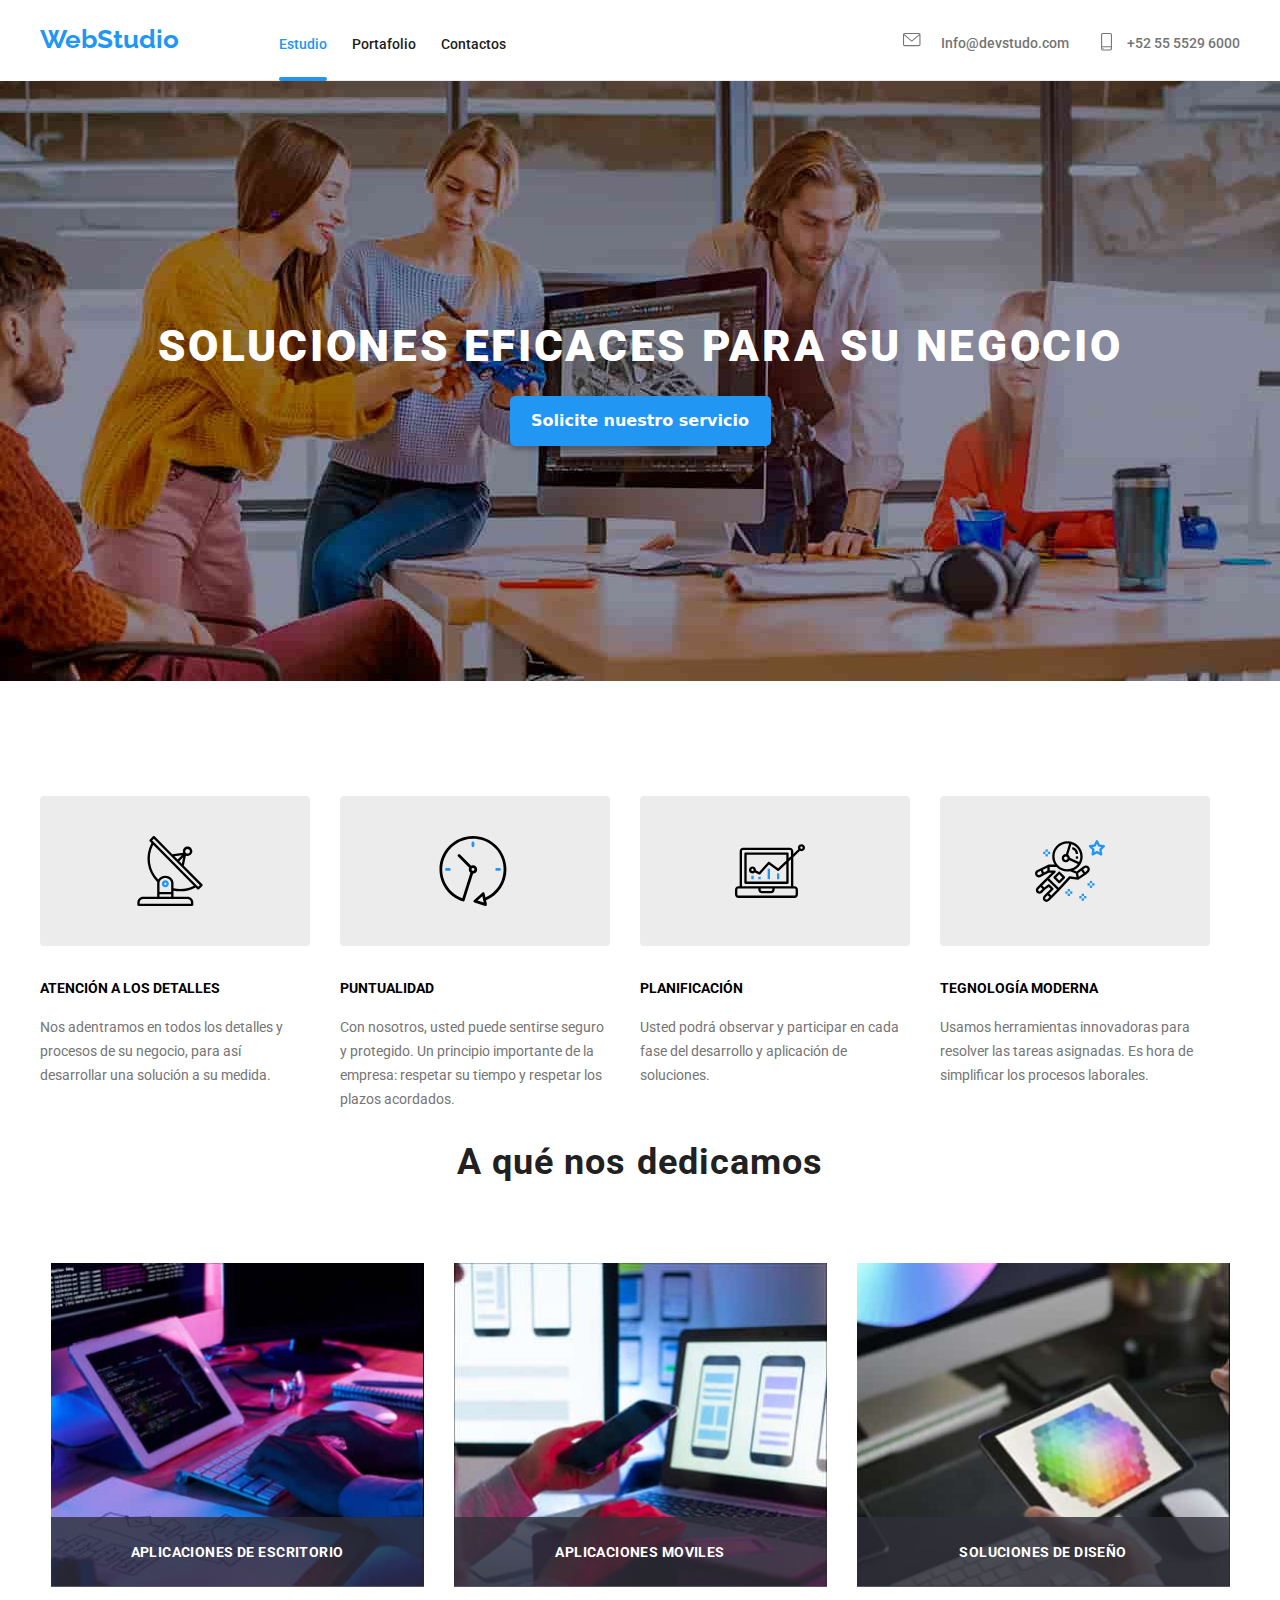
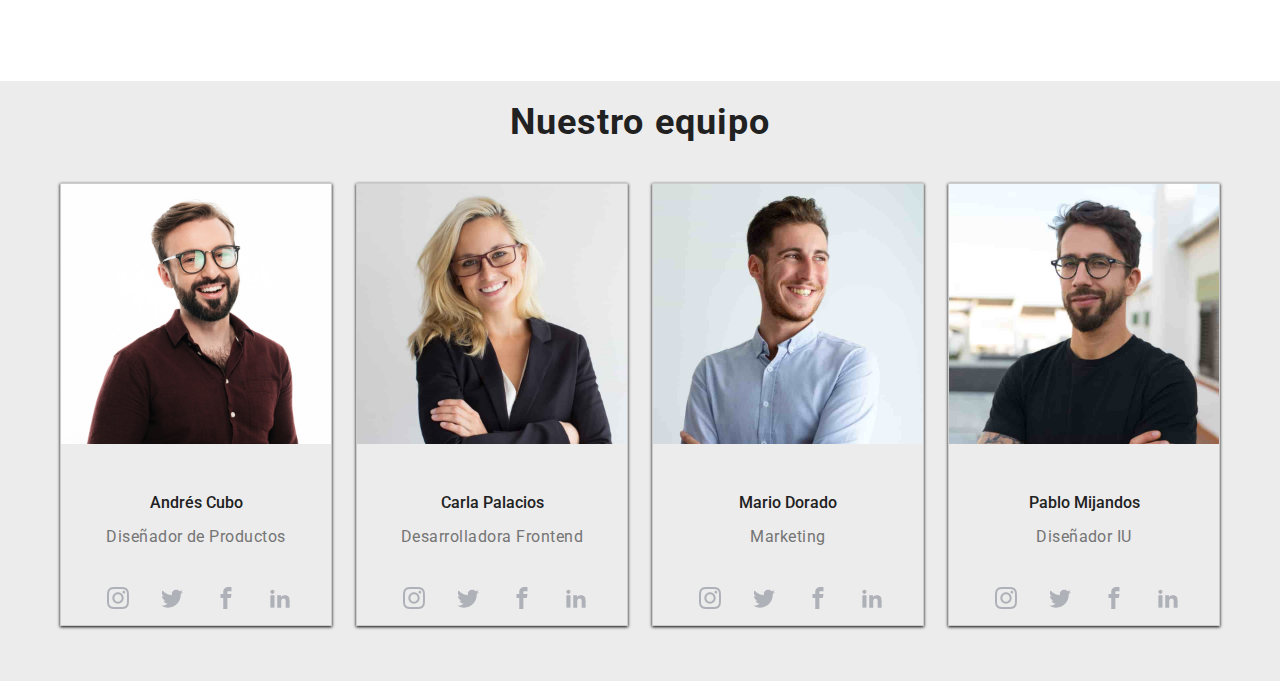
==== index.html @ 12bc6cea "v1" ====
<!DOCTYPE html>
<html lang="en">

    <head>
        <meta charset="UTF-8" />
        <meta http-equiv="X-UA-Compatible" content="IE=edge" />
        <title>Luis Nava's project.💤</title>
        <meta name="viewport" content="width=device-width, initial-scale=1.0" />

        <link rel="icon" type="image/png" href="./images/Logo.jpg" />
        <link rel="stylesheet" href="./scss/main.scss" />
        <link rel="stylesheet" href="./css/style.css" />
        <link rel="import" href="./Portafolio.html" />
        <link rel="stylesheet" href="./css/main.min.css" />
        <link
        rel="stylesheet"
        href="https://cdn.jsdelivr.net/npm/modern-normalize@1.1.0/modern-normalize.min.css"
        />
        <script src="https://code.jquery.com/jquery-3.6.0.min.js"></script>
    </head>

    <body>

    <header>

        <section class="Hero">
            <div class="Hero__Header-Container">
            <nav class="Hero__Nav-container">
                <a class="Hero__Web-Studio" href="#"> WebStudio </a>

                <ul class="Hero__list-nav">
                <li>
                    <a
                    class="Hero__Estudio"
                    href="./index.html"
                    rel="noreferrer noopener"
                    >
                    Estudio
                    </a>
                </li>

                <li>
                    <a
                    class="Hero__Portafolio"
                    href="./Portafolio.html"
                    rel="noreferrer noopener"
                    >
                    Portafolio
                    </a>
                </li>

                <!-- LINK CONTACTOS -->

                <li>
                    <a class="Hero__Contactos" href="¿?" rel="noreferrer noopener">
                    Contactos
                    </a>
                </li>
                </ul>
            </nav>

            <ul class="Hero__contacts-nav">
                <li class="Hero__mail-icon">
                <div class="Hero__mail-container">
                    <a class="Hero__mail1" href="mailto:Info@devstudo.com">
                    <svg class="Hero__icon">
                        <use
                        href="./images/IMAGES-PAGE-1/svg-page/all-svg.svg#correo"
                        ></use>
                    </svg>
                    Info@devstudo.com
                    </a>
                </div>
                </li>
                <li class="Hero__telf-icon">
                <div class="Hero__telf-container">
                    <a class="Hero__telf" href="tel:+525555296000">
                    <svg class="Hero__icon">
                        <use
                        href="./images/IMAGES-PAGE-1/svg-page/all-svg.svg#telefono"
                        ></use>
                    </svg>
                    +52 55 5529 6000
                    </a>
                </div>
                </li>
            </ul>
            </div>

        </section>

        </header>

        <main>

        <section class="Solutions">
                <div class="Solutions__container">
                <h1 class="Solutions__title">SOLUCIONES EFICACES PARA SU NEGOCIO</h1>
                <button class="solutions__button abrir" data-modal-open>
                    Solicite nuestro servicio
                </button>
                <div class="backdrop is-hidden" data-modal>
                    <div class="modal">
                    <button class="modal__close" data-modal-close>
                        <span>&times;</span>
                    </button>
                    <form name="nick-form" autocomplete="off" action="">
                        <div class="modal__header">
                        <h5>Deje sus datos, nos contactaremos con usted</h5>
                        </div>
                        <div class="modal__item_Firts">
                        <label class="modal__label" for="name">Nombre</label>
                        <input
                            class="modal__input"
                            type="text"
                            id="name"
                            name="name"
                            required
                            pattern="^[a-zA-Z]+\s[a-zA-Z]+$"
                        />
                        <svg class="modal__icon_People">
                            <use
                            href="./images/IMAGES-PAGE-1/svg-page/all-svg.svg#people-modal"
                            ></use>
                        </svg>
                        </div>
                        <div class="modal__item_Second">
                        <label class="modal__label" for="telf">Telefono</label>
                        <input
                            class="modal__input"
                            type="tel"
                            id="telf"
                            name="telf"
                            required
                        />
                        <svg class="modal__icon_Telf">
                            <use
                            href="./images/IMAGES-PAGE-1/svg-page/all-svg.svg#contact-modal"
                            ></use>
                        </svg>
                        </div>
                        <div class="modal__item_Third">
                        <label class="modal__label" for="E-mail">E-mail</label>
                        <input
                            class="modal__input"
                            type="email"
                            id="E-mail"
                            name="email"
                            required
                        />
                        <svg class="modal__icon_Mail">
                            <use
                            href="./images/IMAGES-PAGE-1/svg-page/all-svg.svg#mail-modal"
                            ></use>
                        </svg>
                        </div>
                        <div class="modal__item_Forth">
                        <label class="modal__label_Coment" for="Coment"
                            >Comentarios</label
                        >
                        <textarea
                            class="modal__textarea"
                            id="Coment"
                            cols="30"
                            rows="10"
                            placeholder="Introduzca el texto"
                            name="Coment"
                        >
                        </textarea>
                        </div>
                        <div class="modal__item_Fifth">
                        <label class="modal__Check_Coment" for="Terminos">
                            Estoy de acuerdo con el boletín informativo y acepto los
                            Términos y Condiciones
                        </label>
                        <input
                            class="modal__checkbox"
                            type="checkbox"
                            id="Terminos"
                            name="terminos"
                            required
                        />
                        </div>
                        <div class="modal__item_Sixth">
                        <input type="submit" value="Enviar" />
                        </div>
                    </form>
                    </div>
                </div>
                </div>
        </section>

        <section class="Benefits">

            <div class="Benefits__container">

            <ul>
                <li>
                <a class="Benefits__svg-container" href="#">
                    <svg class="icon-2">
                    <use
                        href="./images/IMAGES-PAGE-1/svg-page/all-svg.svg#Antena"
                    ></use>
                    </svg>
                </a>
                <ul>
                <li class="Benefits__txt_Firts">
                    <h2>ATENCIÓN A LOS DETALLES</h2>

                    <p class="Benefits__txt_Firts">
                    Nos adentramos en todos los detalles y procesos de su negocio,
                    para así desarrollar una solución a su medida.
                    </p>
                </li>
                </ul>
                </li>
            </ul>

            <ul>
                <li>
                <a class="Benefits__svg-container" href="#">
                    <svg class="icon-2">
                    <use
                        href="./images/IMAGES-PAGE-1/svg-page/all-svg.svg#Reloj"
                    ></use>
                    </svg>
                </a>
                <ul>
                <li class="Benefits__txt_Firts">
                    <h2>PUNTUALIDAD</h2>

                    <p class="Benefits__txt_Firts">
                    Con nosotros, usted puede sentirse seguro y protegido. Un
                    principio importante de la empresa: respetar su tiempo y
                    respetar los plazos acordados.
                    </p>
                </li>
                </ul>
                </li>
            </ul>

            <ul>
                <li>
                <a class="Benefits__svg-container" href="#">
                    <svg class="icon-2">
                    <use
                        href="./images/IMAGES-PAGE-1/svg-page/all-svg.svg#Diagrama"
                    ></use>
                    </svg>
                </a>

                <ul>
                <li class="Benefits__txt_Firts">
                    <h2>PLANIFICACIÓN</h2>

                    <p class="Benefits__txt_Firts">
                    Usted podrá observar y participar en cada fase del desarrollo
                    y aplicación de soluciones.
                    </p>
                </li>
                </ul>
                </li>
            </ul>

            <ul>
                <li>
                <a class="Benefits__svg-container" href="#">
                    <svg>
                    <use
                        href="./images/IMAGES-PAGE-1/svg-page/all-svg.svg#Astronauta"
                    ></use>
                    </svg>
                </a>

                <ul>
                <li class="Benefits__txt_Firts">
                    <h2>TEGNOLOGÍA MODERNA</h2>

                    <p class="Benefits__txt_Firts">
                    Usamos herramientas innovadoras para resolver las tareas
                    asignadas. Es hora de simplificar los procesos laborales.
                    </p>
                </li>
                </ul>

                </li>
            </ul>

            </div>
            </div>
        </section>

        <section class="Dedication">
            <div class="container">

            <ul>
                <li class="Dedication__title">
                <h2>A qué nos dedicamos</h2>
                </li>
            </ul>

            <ul class="Dedication__list">

                <li class="Dedication__item">
                <img
                    src="./images/IMAGES-PAGE-1/caja1.jpg"
                    alt="Image locating WebStudio development"
                    width="373"
                    height="323"
                />

                <p class="dedication__text">APLICACIONES DE ESCRITORIO</p>
                </li>

                <li class="Dedication__item">
                <img
                    src="./images/IMAGES-PAGE-1/caja2.jpg"
                    alt="Image demonstrating the development of our programmers in the mobile aspect"
                    width="373"
                    height="323"
                />

                <p class="dedication__text">APLICACIONES MOVILES</p>
                </li>

                <li class="Dedication__item">
                <img
                    src="./images/IMAGES-PAGE-1/caja3.jpg"
                    alt="Image from developer...idk"
                    width="373"
                    height="323"
                />

                <p class="dedication__text">SOLUCIONES DE DISEÑO</p>
                </li>
            </ul>
            </div>
        </section>

        <section class="Team">
            <div class="container">
            <ul class="team__list">

                <li class="team__title_ourT">
                <h2>Nuestro equipo</h2>
                </li>

            </ul>

            <ul>
                <li class="team__item">
                <div class="team__card">
                    <img
                    src="./images/IMAGES-PAGE-1/imagen.jpg"
                    alt="Image of Andrew"
                    width="270"
                    height="260"
                    />

                    <h3 class="team__name">Andrés Cubo</h3>

                    <p class="team__role">Diseñador de Productos</p>

                    <div class="team__social">
                    <ul>
                        <li class="team__social-item">
                        <a href="#">
                            <svg class="icono-item">
                            <use
                                href="./images/IMAGES-PAGE-1/svg-page/all-svg.svg#instagram"
                            ></use>
                            </svg>
                        </a>
                        </li>

                        <li class="team__social-item">
                        <a href="#">
                            <svg class="icono-item">
                            <use
                                href="./images/IMAGES-PAGE-1/svg-page/all-svg.svg#twitter"
                            ></use>
                            </svg>
                        </a>
                        </li>

                        <li class="team__social-item">
                        <a href="#">
                            <svg class="icono-item">
                            <use
                                href="./images/IMAGES-PAGE-1/svg-page/all-svg.svg#facebook"
                            ></use>
                            </svg>
                        </a>
                        </li>

                        <li class="team__social-item">
                        <a href="#">
                            <svg class="icono-item">
                            <use
                                href="./images/IMAGES-PAGE-1/svg-page/all-svg.svg#linkedin"
                            ></use>
                            </svg>
                        </a>
                        </li>
                    </ul>
                    </div>
                </div>
                </li>

                <li class="team__item">
                <div class="team__card">
                    <img
                    src="./images/IMAGES-PAGE-1/iagen.jpg"
                    alt="Image of Carla"
                    width="270"
                    height="260"
                    />

                    <h3 class="team__name">Carla Palacios</h3>

                    <p class="team__role">Desarrolladora Frontend</p>

                    <div class="team__social">
                    <ul>
                        <li class="team__social-item">
                        <a href="#">
                            <svg class="icono-item">
                            <use
                                href="./images/IMAGES-PAGE-1/svg-page/all-svg.svg#instagram"
                            ></use>
                            </svg>
                        </a>
                        </li>

                        <li class="team__social-item">
                        <a href="#">
                            <svg class="icono-item">
                            <use
                                href="./images/IMAGES-PAGE-1/svg-page/all-svg.svg#twitter"
                            ></use>
                            </svg>
                        </a>
                        </li>

                        <li class="team__social-item">
                        <a href="#">
                            <svg class="icono-item">
                            <use
                                href="./images/IMAGES-PAGE-1/svg-page/all-svg.svg#facebook"
                            ></use>
                            </svg>
                        </a>
                        </li>

                        <li class="team__social-item">
                        <a href="#">
                            <svg class="icono-item">
                            <use
                                href="./images/IMAGES-PAGE-1/svg-page/all-svg.svg#linkedin"
                            ></use>
                            </svg>
                        </a>
                        </li>
                    </ul>
                    </div>
                </div>
                </li>

                <li class="team__item">
                <div class="team__card">
                    <img
                    src="./images/IMAGES-PAGE-1/im5agen.jpg"
                    alt="Image of Mario"
                    width="270"
                    height="260"
                    />

                    <h3 class="team__name">Mario Dorado</h3>

                    <p class="team__role">Marketing</p>

                    <div class="team__social">
                    <ul>
                        <li class="team__social-item">
                        <a href="#">
                            <svg class="icono-item">
                            <use
                                href="./images/IMAGES-PAGE-1/svg-page/all-svg.svg#instagram"
                            ></use>
                            </svg>
                        </a>
                        </li>

                        <li class="team__social-item">
                        <a href="#">
                            <svg class="icono-item">
                            <use
                                href="./images/IMAGES-PAGE-1/svg-page/all-svg.svg#twitter"
                            ></use>
                            </svg>
                        </a>
                        </li>

                        <li class="team__social-item">
                        <a href="#">
                            <svg class="icono-item">
                            <use
                                href="./images/IMAGES-PAGE-1/svg-page/all-svg.svg#facebook"
                            ></use>
                            </svg>
                        </a>
                        </li>

                        <li class="team__social-item">
                        <a href="#">
                            <svg class="icono-item">
                            <use
                                href="./images/IMAGES-PAGE-1/svg-page/all-svg.svg#linkedin"
                            ></use>
                            </svg>
                        </a>
                        </li>
                    </ul>
                    </div>
                </div>
                </li>

                <li class="team__item">
                <div class="team__card">
                    <img
                    src="./images/IMAGES-PAGE-1/imagen8.jpg"
                    alt="Image of Pablo"
                    width="270"
                    height="260"
                    />

                    <h3 class="team__name">Pablo Mijandos</h3>

                    <p class="team__role">Diseñador IU</p>

                    <div class="team__social">
                    <ul>
                        <li class="team__social-item">
                        <a href="#">
                            <svg class="icono-item">
                            <use
                                href="./images/IMAGES-PAGE-1/svg-page/all-svg.svg#instagram"
                            ></use>
                            </svg>
                        </a>
                        </li>

                        <li class="team__social-item">
                        <a href="#">
                            <svg class="icono-item">
                            <use
                                href="./images/IMAGES-PAGE-1/svg-page/all-svg.svg#twitter"
                            ></use>
                            </svg>
                        </a>
                        </li>

                        <li class="team__social-item">
                        <a href="#">
                            <svg class="icono-item">
                            <use
                                href="./images/IMAGES-PAGE-1/svg-page/all-svg.svg#facebook"
                            ></use>
                            </svg>
                        </a>
                        </li>

                        <li class="team__social-item">
                        <a href="#">
                            <svg class="icono-item">
                            <use
                                href="./images/IMAGES-PAGE-1/svg-page/all-svg.svg#linkedin"
                            ></use>
                            </svg>
                        </a>
                        </li>
                    </ul>
                    </div>
                </div>
                </li>
            </ul>
            </div>
        </section> 

        <!-- <section class="customers">
            <div class="customers__container">
            <div class="customers__texto">
                <ul>
                <li class="customers__title">
                    <h2>Clientes Regulares</h2>
                </li>
                </ul>
            </div>

            <div class="customers__container_Svg">
                <ul>
                <li class="customers__fondo_Svg">
                    <svg class="customers__icn">
                    <use
                        href="./images/IMAGES-PAGE-1/svg-page/all-svg.svg#Ya-Co"
                    ></use>
                    </svg>
                </li>
                </ul>

                <ul>
                <li class="customers__fondo_Svg">
                    <svg class="customers__icn">
                    <use
                        href="./images/IMAGES-PAGE-1/svg-page/all-svg.svg#Company-1"
                    ></use>
                    </svg>
                </li>
                </ul>

                <ul>
                <li class="customers__fondo_Svg">
                    <svg class="customers__icn">
                    <use
                        href="./images/IMAGES-PAGE-1/svg-page/all-svg.svg#Company-2"
                    ></use>
                    </svg>
                </li>
                </ul>

                <ul>
                <li class="customers__fondo_Svg">
                    <svg class="customers__icn">
                    <use
                        href="./images/IMAGES-PAGE-1/svg-page/all-svg.svg#foster"
                    ></use>
                    </svg>
                </li>
                </ul>

                <ul>
                <li class="customers__fondo_Svg">
                    <svg class="customers__icn">
                    <use
                        href="./images/IMAGES-PAGE-1/svg-page/all-svg.svg#Brand"
                    ></use>
                    </svg>
                </li>
                </ul>

                <ul>
                <li class="customers__fondo_Svg">
                    <svg class="customers__icn">
                    <use
                        href="./images/IMAGES-PAGE-1/svg-page/all-svg.svg#Company-3"
                    ></use>
                    </svg>
                </li>
                </ul>
            </div>
            </div>
        </section>  -->

        </main>

        <footer>

        <!-- <section class="TimeOut">
            <div class="TimeOut__container">
            <div>
                <ul>

                <li>
                    <a class="TimeOut__web-studio" href="#">WebStudio </a>
                </li>
                </ul>
            </div>

            <div class="TimeOut__direccion">
                <ul>
                <li>
                    <p>Calz. Ticomán 500, Ciudad de México, CDMX, México</p>
                </li>
                </ul>
            </div>

            <div class="TimeOut__email">
                <ul>
                <li>
                    <a href="mailto:info@example.com" id="correo"
                    >info@example.com
                    </a>
                </li>
                </ul>
            </div>

            <div class="TimeOut__telefono">
                <ul>
                <li>
                    <a href="tel+525555296000" id="telefono">+52 55 5529 6000 </a>
                </li>
                </ul>
            </div>
            </div>

            <section class="TimeOut__ubi">
            <div>
                <h4 class="TimeOut__encuentranosEn">Encuentranos en</h4>

                <div class="TimeOut__svg-container-footer">
                <ul class="TimeOut__social-icons">
                    <li class="TimeOut__back_itemFooter">
                    <a href="#">
                        <svg class="TimeOut__icono_item">
                        <use
                            href="./images/IMAGES-PAGE-1/svg-page/all-svg.svg#instagram"
                        ></use>
                        </svg>
                    </a>
                    </li>

                    <li class="TimeOut__back_itemFooter">
                    <a href="#">
                        <svg class="TimeOut__icono_item">
                        <use
                            href="./images/IMAGES-PAGE-1/svg-page/all-svg.svg#twitter"
                        ></use>
                        </svg>
                    </a>
                    </li>

                    <li class="TimeOut__back_itemFooter">
                    <a href="#">
                        <svg class="TimeOut__icono_item">
                        <use
                            href="./images/IMAGES-PAGE-1/svg-page/all-svg.svg#facebook"
                        ></use>
                        </svg>
                    </a>
                    </li>

                    <li class="TimeOut__back_itemFooter">
                    <a href="#">
                        <svg class="TimeOut__icono_item">
                        <use
                            href="./images/IMAGES-PAGE-1/svg-page/all-svg.svg#linkedin"
                        ></use>
                        </svg>
                    </a>
                    </li>
                </ul>
                </div>
            </div>
            </section>

            <div class="TimeOut__modal">
            <form name="nick-form-Footer" autocomplete="off" action="">
                <label class="TimeOut__modal_label" for="E-mail-footer"
                >SUSCRÍBASE al boletín informativo</label
                >

                <input
                class="TimeOut__modal_ForInput"
                type="email"
                id="E-mail-footer"
                name="email"
                placeholder="Correo electronico"
                required
                />

                <input class="TimeOut__submit" type="submit" value="Suscríbase" />

                <svg class="TimeOut__modal_SubSvg">
                <use
                    href="./images/IMAGES-PAGE-1/svg-page/all-svg.svg#check-sub"
                ></use>
                </svg>
            </form>
            </div>
        </section>  -->

        </footer>

        <script src="./js/modal.js"></script>
    </body>

</html>
---- css/style.css ----
*{
    list-style: none;
    text-decoration: none;
    margin: 0;
    padding: 0;
}

.contenedor {
    display: inline-block;
    margin: 15px;
    margin-bottom: 10px;
    vertical-align: top;
    max-width: 100%;
    width: 372.5px;
    height: auto;
    border: 1px solid #EEEEEE;

}

.contenedor:hover {
    display: inline-block;
    margin: 15px;
    margin-bottom: 10px;
    vertical-align: top;
    max-width: 100%;
    width: 372.5px;
    height: auto;
    border: 1px solid #EEEEEE;
    box-shadow: 0px 1px 1px rgba(0, 0, 0, 0.12), 0px 4px 4px rgba(0, 0, 0, 0.06), 1px 4px 6px rgba(0, 0, 0, 0.16);
}

.contenedor-all-main {
    width: 1217px;
    height: 1400px;
    padding: 47 0;
    margin: 0 auto;
}
---- css/main.min.css ----
@import"https://fonts.googleapis.com/css2?family=Open+Sans:ital,wght@0,300;0,400;0,500;0,600;0,700;0,800;1,300;1,400;1,500;1,600;1,700;1,800&family=Raleway:ital,wght@0,100;0,200;0,300;0,400;0,500;0,600;0,700;0,800;0,900;1,100;1,200;1,300;1,400;1,500;1,600;1,700;1,800;1,900&family=Roboto:ital,wght@0,100;0,300;0,400;0,500;0,700;0,900;1,100;1,300;1,400;1,500;1,700;1,900&display=swap";:root{--color-primario: #2196F3;--color-secundario: #212121;--color-terciario: #757575;--color-cuaternario: #ECECEC;--color-quintario: rgba(47, 48, 58, 0.8);--color-sexto: #FFFFFF;--color-septimo: #AFB1B8;--color-fondo-solutions: #2F303A;--color-blanco-second: #F5F4FA}*{text-decoration:none;list-style:none;box-sizing:border-box}body{overflow-x:hidden;margin:0;padding:0}header{margin:0 auto;width:1200px;max-width:1600px;border-bottom:1px solid var(--color-cuaternario)}.container ul{display:flex;flex-wrap:nowrap;justify-content:center}.Hero,.Solutions,.Benefits,.Dedication,.Team,.TimeOut{padding:47 0;margin:0 auto}.customers{padding:0 auto;margin:0 auto}.Hero__Header-Container{display:flex;justify-content:space-between;align-items:center;width:100%;margin:auto;height:80px}.Hero__Header-Container .Hero__Nav-container{display:flex;gap:100px;align-items:center;height:100%}.Hero__Header-Container .Hero__list-nav{display:flex;gap:25px;margin-top:10px}.Hero__Header-Container .Hero__Web-Studio{font-family:"Raleway",sans-serif;font-weight:700;font-size:26px;letter-spacing:3%;text-align:center;text-decoration:none;color:var(--color-primario)}.Hero__Header-Container .Hero__Estudio{display:flex;font-family:"Roboto",sans-serif;font-size:14px;font-weight:500;line-height:1.14px;letter-spacing:16%;color:var(--color-primario);position:relative}.Hero__Header-Container .Hero__Estudio:hover,.Hero__Header-Container .Hero__Estudio:focus{color:var(--color-primario)}.Hero__Header-Container .Hero__Estudio::after{content:"";position:absolute;top:33px;left:0;width:100%;height:4px;background-color:var(--color-primario);border-radius:5px}.Hero__Header-Container .Hero__Portafolio,.Hero__Header-Container .Hero__Contactos{display:flex;font-family:"Roboto",sans-serif;font-size:14px;font-weight:500;line-height:1.14px;letter-spacing:16%;color:var(--color-secundario)}.Hero__Header-Container .Hero__Estudio:hover,.Hero__Header-Container .Hero__Portafolio:hover,.Hero__Header-Container .Hero__Contactos:hover,.Hero__Header-Container .Hero__Estudio:focus,.Hero__Header-Container .Hero__Portafolio:focus,.Hero__Header-Container .Hero__Contactos:focus{color:var(--color-primario)}.Hero__Header-Container .Hero__contacts-nav{margin-left:auto;display:flex;gap:20px;align-items:center}.Hero__Header-Container .Hero__mail1,.Hero__Header-Container .Hero__telf{font-family:"Roboto",sans-serif;font-size:14px;font-weight:500;line-height:1.14px;letter-spacing:16%;text-align:left;color:var(--color-terciario)}.Hero__Header-Container .Hero__telf-container,.Hero__Header-Container .Hero__mail-container{display:flex;align-items:center}.Hero__Header-Container .Hero__icon{width:35px;height:35px;stroke-width:0;stroke:currentColor;align-self:flex-start;margin-bottom:-20px;fill:var(--color-terciario)}.Hero__Header-Container .Hero__mail-icon:hover svg.Hero__icon use,.Hero__Header-Container .Hero__mail-icon:focus svg.Hero__icon use,.Hero__Header-Container .Hero__telf-icon:hover svg.Hero__icon use,.Hero__Header-Container .Hero__telf-icon:focus svg.Hero__icon use{fill:var(--color-primario);color:var(--color-primario);text-decoration:none}.Hero__Header-Container .Hero__mail-container:hover .Hero__icon,.Hero__Header-Container .Hero__mail-container:hover .Hero__mail1,.Hero__Header-Container .Hero__telf-container:hover .Hero__icon,.Hero__Header-Container .Hero__telf-container:hover .Hero__telf,.Hero__Header-Container .Hero__mail-container:focus .Hero__icon,.Hero__Header-Container .Hero__mail-container:focus .Hero__mail1,.Hero__Header-Container .Hero__telf-container:focus .Hero__icon,.Hero__Header-Container .Hero__telf-container:focus .Hero__telf,.Hero__Header-Container .Hero__mail1:hover .Hero__icon,.Hero__Header-Container .Hero__mail1:focus .Hero__icon,.Hero__Header-Container .Hero__telf:hover .Hero__icon,.Hero__Header-Container .Hero__telf:focus .Hero__icon{color:var(--color-primario)}.Hero__Header-Container .Hero__mail1:hover,.Hero__Header-Container .Hero__mail1:focus,.Hero__Header-Container .Hero__telf:hover,.Hero__Header-Container .Hero__telf:focus,.Hero__Header-Container .Hero__mail1:active,.Hero__Header-Container .Hero__telf:active,.Hero__Header-Container .Hero__mail-container:active .Hero__icon,.Hero__Header-Container .Hero__mail-container:active .Hero__mail1,.Hero__Header-Container .Hero__telf-container:active .Hero__icon,.Hero__Header-Container .Hero__telf-container:active .Hero__telf{color:var(--color-primario)}.Hero__Header-Container .Hero__mail1:hover,.Hero__Header-Container .Hero__mail1:focus,.Hero__Header-Container .Hero__telf:hover,.Hero__Header-Container .Hero__telf:focus{color:var(--color-primario)}.Hero__Header-Container .Hero__mail1:active .Hero__icon use,.Hero__Header-Container .Hero__telf:active .Hero__icon use{fill:var(--color-primario);color:var(--color-primario)}.Hero__Header-Container .Hero__mail-icon:focus .Hero__icon use,.Hero__Header-Container .Hero__telf-icon:focus .Hero__icon use,.Hero__Header-Container .Hero__mail-container:focus .Hero__icon,.Hero__Header-Container .Hero__telf-container:focus .Hero__icon,.Hero__Header-Container .Hero__mail1:focus .Hero__icon,.Hero__Header-Container .Hero__telf:focus .Hero__icon{fill:var(--color-primario);color:var(--color-primario)}.Hero__Header-Container .Hero__Portafolio-2{display:flex;font-family:"Roboto",sans-serif;font-size:14px;font-weight:500;line-height:1.14px;letter-spacing:16%;color:var(--color-primario);position:relative}.Hero__Header-Container .Hero__Portafolio-2:hover{color:var(--color-primario)}.Hero__Header-Container .Hero__Portafolio-2:focus{color:var(--color-primario)}.Hero__Header-Container .Hero__Portafolio-2::after{content:"";position:absolute;top:33px;left:0;width:100%;height:4px;background-color:var(--color-primario);border-radius:5px}.Hero__Header-Container .Hero__Estudio-2,.Hero__Header-Container .Contactos-2{display:flex;font-family:"Roboto",sans-serif;font-size:14px;font-weight:500;line-height:1.14px;letter-spacing:16%;color:var(--color-secundario)}.Hero__Header-Container .Hero__Estudio-2:hover,.Hero__Header-Container .Hero__Portafolio-2:hover,.Hero__Header-Container .Contactos-2:hover{color:var(--color-primario)}.Hero__Header-Container .Hero__Estudio-2:focus,.Hero__Header-Container .Hero__Portafolio-2:focus,.Hero__Header-Container .Contactos-2:focus{color:var(--color-primario)}@media screen and (max-width: 780px){.Hero__Web-Studio{position:relative;left:15px}.Hero__contacts-nav{flex-direction:column;gap:10px;margin-top:10px}.Hero__telf{position:relative;right:10px}}.Solutions .Solutions__container{background-color:var(--color-fondo-solutions);background-image:url(./image/Imagen\ \(10\).jpg);background-repeat:no-repeat;background-position:center;background-size:cover;display:flex;flex-direction:column;justify-content:center;align-items:center;margin:auto;max-width:1600px;height:600px}.Solutions .Solutions__container .Solutions__title{font-family:"Roboto";font-style:normal;font-weight:900;font-size:44px;line-height:60px;text-align:center;letter-spacing:.06em;text-transform:uppercase;color:#fff}.Solutions .Solutions__container .abrir{background-color:var(--color-primario);color:#fff;font-weight:700;font-size:16px;cursor:pointer;width:261px;height:50px;border:none;box-shadow:0 4px 4px rgba(0,0,0,.25);border-radius:5px;margin-top:20px}.Solutions .Solutions__container .modal__close{width:30px;height:30px;position:relative;bottom:25px;left:25px;float:right;font-size:28px;font-weight:bold;cursor:pointer;background:rgba(0,0,0,0);border:1px solid rgba(0,0,0,.1);border-radius:50%;display:flex;justify-content:center;align-items:center}.Solutions .Solutions__container .modal__close span{position:relative;top:-2px;left:0}.Solutions .Solutions__container .modal__close:hover,.Solutions .Solutions__container .modal__close:focus{color:var(--color-primario);text-decoration:none;cursor:pointer}.Solutions .Solutions__container .backdrop.is-hidden{visibility:hidden;opacity:0;pointer-events:none}.Solutions .Solutions__container .backdrop{position:fixed;top:0;left:0;width:100%;height:100%;background-color:rgba(0,0,0,.5);opacity:1;visibility:visible;transition:opacity 250ms cubic-bezier(0.4, 0, 0.2, 1),visibility 250ms cubic-bezier(0.4, 0, 0.2, 1);z-index:1}.Solutions .Solutions__container .modal{position:relative;bottom:80px;background-color:#fff;margin:10% auto;padding:40px;border:1px solid rgba(30,71,255,.22);width:528px;height:581px}.Solutions .Solutions__container .modal__header{width:448px;height:23px;font-family:"Roboto";font-style:normal;font-weight:700;font-size:20px;line-height:23px;text-align:center;letter-spacing:.03em;color:var(--color-secundario)}.Solutions .Solutions__container .modal__item_Firts{position:relative;top:15px}.Solutions .Solutions__container .modal__label{font-family:"Roboto";font-style:normal;font-weight:400;font-size:12px;line-height:14px;letter-spacing:.01em;color:var(--color-terciario);position:relative;top:10px}.Solutions .Solutions__container .modal__input{width:100%;height:40px;display:block;border:1px solid rgba(33,33,33,.2);border-radius:4px;margin-top:10px;padding-left:45px}.Solutions .Solutions__container .modal__input:hover,.Solutions .Solutions__container .modal__input:focus{border-color:var(--color-primario)}.Solutions .Solutions__container .modal__input:hover+svg use,.Solutions .Solutions__container .modal__input:focus+svg use{fill:var(--color-primario)}.Solutions .Solutions__container .modal__icon_People{width:44px;height:44px;position:relative;bottom:33px;left:10px}.Solutions .Solutions__container .modal__item_Second{position:relative;bottom:30px}.Solutions .Solutions__container .modal__icon_Telf{width:44px;height:44px;position:relative;bottom:30px;left:10px}.Solutions .Solutions__container .modal__item_Third{position:relative;bottom:75px}.Solutions .Solutions__container .modal__icon_Mail{width:44px;height:44px;position:relative;bottom:32px;left:10px}.Solutions .Solutions__container .modal__item_Forth{position:relative;bottom:125px}.Solutions .Solutions__container .modal__label_Coment{font-family:"Roboto";font-style:normal;font-weight:400;font-size:12px;line-height:14px;letter-spacing:.01em;color:var(--color-terciario);position:relative;top:10px}.Solutions .Solutions__container .modal__textarea{width:100%;height:96px;display:block;border:1px solid rgba(163,63,63,.2);border-radius:4px;margin-top:10px;padding:15px;resize:none}.Solutions .Solutions__container textarea:hover,.Solutions .Solutions__container textarea:focus{border-color:var(--color-primario)}.Solutions .Solutions__container ::-webkit-input-placeholder{font-family:"Roboto";font-style:normal;font-weight:400;font-size:12px;line-height:14px;letter-spacing:.01em;color:rgba(117,117,117,.5)}.Solutions .Solutions__container .modal__item_Fifth{position:relative;bottom:115px}.Solutions .Solutions__container .modal__Check_Coment{font-family:"Roboto";font-style:normal;font-weight:400;font-size:14px;line-height:24px;letter-spacing:.03em;color:var(--color-terciario);display:flex;width:400.62px;height:24px;position:relative;left:50px}.Solutions .Solutions__container .modal__checkbox{width:16px;height:15px;position:relative;top:25px;left:25px;background-color:#fff;border-radius:.05em;overflow:hidden;position:relative;top:-16px;width:15px;height:16px}.Solutions .Solutions__container .modal__item_Sixth input{font-family:"Roboto";font-style:normal;font-weight:700;font-size:16px;line-height:30px;letter-spacing:.06em;color:#fff;display:flex;justify-content:center;width:200px;height:50px;color:#fff;background:#188ce8;box-shadow:0px 4px 4px rgba(0,0,0,.15);border-radius:4px;border:none;position:relative;bottom:105px;left:25%}@media screen and (max-width: 780px){.Solutions .Solutions__container{width:1200px}.modal{position:relative;bottom:80px;background-color:#fff;margin:10% auto;padding:40px;border:1px solid rgba(30,71,255,.22);width:450px;height:609px}}.Benefits .Benefits__container{width:1200px;margin:auto;display:flex;margin-top:100px;flex-wrap:wrap}.Benefits .Benefits__container .Benefits__txt{width:1200px;margin:auto;display:flex;margin-top:10px}.Benefits .Benefits__container .Benefits__txt_Firts{width:270px;vertical-align:top;margin-right:30px;margin-bottom:30px;margin-top:15px}.Benefits .Benefits__container .Benefits__txt_Firts h2{font-family:"Roboto",sans-serif;font-weight:400px;font-size:14px;line-height:24px;letter-spacing:3%}.Benefits .Benefits__container .Benefits__txt_Firts p{font-family:"Roboto",sans-serif;font-weight:400px;font-size:14px;line-height:24px;letter-spacing:3%;color:var(--color-terciario)}.Benefits .Benefits__container .Benefits__svg-container{display:flex;align-items:center;justify-content:center;background:var(--color-cuaternario);border-radius:4px;width:270px;height:75%;margin-right:30px;margin-bottom:30px;margin-top:15px}.Benefits .Benefits__container .Benefits__svg-container:hover{border:1px solid var(--color-primario)}@media screen and (max-width: 780px){.Benefits .Benefits__container{position:relative;left:20px}.Benefits .Benefits__container .Benefits__svg-container{width:570px}.Benefits .Benefits__container .Benefits__txt_Firts{display:inline-block;justify-content:center;align-items:center;width:570px}.Benefits .Benefits__container .Benefits__txt_Firts h2{display:flex;justify-content:center}.Benefits .Benefits__container .Benefits__txt_Firts p{display:flex;justify-content:center}}.Dedication{overflow:hidden}.Dedication .container{text-align:center;width:100%;margin:0 auto}.Dedication .Dedication__title h2{font-family:"Roboto";font-style:normal;font-weight:700;font-size:36px;line-height:42px;text-align:center;letter-spacing:.03em;color:var(--color-secundario)}.Dedication .Dedication__item{margin:15px;width:373px;height:323px;margin-top:80px}.Dedication .dedication__text{background-color:var(--color-quintario);width:373px;height:70px;display:flex;align-items:center;justify-content:center;position:relative;bottom:73px;font-family:"Roboto";font-style:normal;font-weight:700;font-size:14px;line-height:16px;text-align:center;letter-spacing:.03em;text-transform:uppercase;color:var(--color-sexto)}@media screen and (max-width: 780px){.Dedication{display:none}}.Team{display:flex;justify-content:center;width:100%}.Team .container{text-align:center;margin-top:80px;background-color:var(--color-cuaternario);width:100%;height:600px}.Team .team__title_ourT h2{font-family:"Roboto";font-style:normal;font-weight:700;font-size:36px;line-height:42px;text-align:center;letter-spacing:.03em;color:var(--color-secundario);margin-top:20px}.Team .team__item{border:.1px solid #ccc;margin:12px;box-shadow:0px 1px 3px;margin-top:40px}.Team .team__item img{margin-bottom:20px}.Team .team__name{font-family:"Roboto";font-style:normal;font-weight:500;font-size:16px;line-height:19px;color:var(--color-secundario);margin-top:25px}.Team .team__role{font-family:"Roboto";font-style:normal;font-weight:400;font-size:16px;line-height:19px;letter-spacing:.03em;color:var(--color-terciario);margin-top:15px}.Team .team__social{margin-top:25px;margin-left:5px}.Team .team__social-item{border-radius:100%;width:44px;height:44px;margin:5px}.Team .team__social-item:hover .icono-item{fill:var(--color-sexto)}.Team .team__social-item:hover,.Team .team__social-item:focus{background-color:var(--color-primario)}.Team .team__social-item a:focus{width:44px;height:44px;border-radius:100%;fill:var(--color-sexto);background-color:#188ce8;outline:none}.Team .team__social-item a:focus .icono-item{fill:#fff}.Team .icono-item{display:inline-block;width:22px;height:22px;align-items:center;stroke-width:0;stroke:currentColor;fill:var(--color-septimo)}.Team .team__social-item a{width:100%;height:100%;display:flex;justify-content:center;align-items:center}@media screen and (max-width: 780px){.Team{width:1200px;justify-content:flex-start}.Team .container{height:1285px}.team__item{display:flex;border:.1px solid #ccc;margin:12px;box-shadow:0px 1px 3px;flex-direction:column;align-items:center;margin-top:0;width:354px;height:536px}.team__item img{width:354px;height:350px;margin-bottom:20px}.team__social{margin-top:25px;margin-left:0}.team__social-item{margin:5px}}.customers{width:1200px;height:400px;display:flex;justify-content:center;align-items:center}.customers .customers__texto{width:100%;height:162px;margin-top:70px}.customers .customers__title h2{font-family:"Roboto";font-style:normal;font-weight:700;font-size:36px;line-height:42px;text-align:center;letter-spacing:.03em;color:var(--color-secundario)}.customers .customers__fondo_Svg{width:1200px;margin-top:-70px}.customers .customers__fondo_Svg{box-sizing:border-box;width:170px;height:81px;border:1px solid var(--color-septimo);border-radius:4px;margin-left:30px}.customers .customers__fondo_Svg:hover{box-sizing:border-box;width:170px;height:81px;border:1px solid var(--color-primario);border-radius:4px}.customers .customers__container_Svg{width:100%;display:flex;align-items:center;justify-content:center;margin-left:-20px}.customers .customers__icn{stroke-width:0;stroke:currentColor;fill:var(--color-septimo)}.customers .customers__icn:hover{fill:var(--color-primario)}.TimeOut{background-color:var(--color-fondo-solutions);width:100%;max-width:1600px;height:252px;display:flex;flex-direction:column;justify-content:space-between;align-items:center;margin-top:0 auto;border-top:1px solid var(--color-terciario)}.TimeOut .TimeOut__container{position:relative;top:50px;display:flex;flex-direction:column;align-items:center;margin-left:-950px;width:100%}.TimeOut .TimeOut__web-studio{font-family:"Raleway",sans-serif;font-weight:700;font-size:26px;letter-spacing:3%;text-align:center;text-decoration:none;color:var(--color-primario);position:relative;bottom:10px}.TimeOut ul li{display:flex;align-items:center;margin-left:35px}.TimeOut .TimeOut__direccion p{font-family:"Roboto";font-style:normal;font-weight:400;font-size:14px;line-height:24px;letter-spacing:.03em;color:var(--color-sexto);width:200px}.TimeOut .TimeOut__email a,.TimeOut .TimeOut__telefono a{font-family:"Roboto";font-style:normal;font-weight:400;font-size:14px;line-height:24px;letter-spacing:.03em;color:rgba(255,255,255,.6);width:200px}.TimeOut .TimeOut__direccion p:hover,.TimeOut .TimeOut__email a:hover,.TimeOut .TimeOut__telefono a:hover{color:var(--color-primario)}.TimeOut .TimeOut__direccion p:focus,.TimeOut .TimeOut__email a:focus,.TimeOut .TimeOut__telefono a:focus{color:var(--color-primario)}.TimeOut .TimeOut__ubi{display:flex;align-items:center;position:relative;top:130px}.TimeOut .TimeOut__encuentranosEn{font-family:"Roboto";font-style:normal;font-weight:700;font-size:14px;line-height:16px;letter-spacing:.03em;text-transform:uppercase;color:var(--color-sexto);float:right;margin-right:380px;margin-top:-195px}.TimeOut .TimeOut__svg-container-footer{width:306px;height:80px;margin-top:-160px;margin-left:-70px;border-radius:100%}.TimeOut .TimeOut__back_itemFooter{width:44px;height:44px}.TimeOut .TimeOut__back_itemFooter a{display:flex;justify-content:center;align-items:center;width:100%;height:100%;padding:5px;border-radius:100%;background:rgba(255,255,255,.1);outline:none}.TimeOut .TimeOut__back_itemFooter:hover{background-color:var(--color-primario);border-radius:100%}.TimeOut .TimeOut__social-icons{list-style:none;display:flex}.TimeOut .TimeOut__social-icons li{margin-right:-20px}.TimeOut .TimeOut__icono_item{display:inline-block;width:22px;height:22px;stroke-width:0;stroke:currentColor;fill:#fff;align-self:center}.TimeOut .TimeOut__back_itemFooter a:focus{display:flex;width:100%;height:100%;border-radius:100%;background-color:#188ce8;outline:none}.TimeOut .TimeOut__modal{display:flex;flex-direction:column;position:relative;bottom:100px;left:300px;top:-60px}.TimeOut .TimeOut__modal_label{font-family:"Roboto";font-style:normal;font-weight:700;font-size:14px;line-height:16px;letter-spacing:.03em;text-transform:uppercase;color:var(--color-sexto);display:flex;flex-direction:column;position:relative;right:100px}.TimeOut .TimeOut__modal_ForInput{width:358px;height:50px;border:1px solid rgba(255,255,255,.3);filter:drop-shadow(0px 4px 4px rgba(0, 0, 0, 0.15));border-radius:4px;margin-top:25px;padding-left:10px;background-color:rgba(255,255,255,0);position:relative;right:100px}.TimeOut .TimeOut__modal_ForInput::placeholder{font-family:"Roboto";font-style:normal;font-weight:400;font-size:16px;line-height:20px;display:flex;align-items:center;letter-spacing:.03em;color:rgba(255,255,255,.6)}.TimeOut .TimeOut__submit{font-family:"Roboto";font-style:normal;font-weight:700;font-size:16px;line-height:30px;letter-spacing:.06em;color:#fff;display:flex;justify-content:center;width:200px;height:50px;color:#fff;background:var(--color-primario);box-shadow:0px 4px 4px rgba(0,0,0,.15);border-radius:4px;border:none;position:relative;bottom:50px;left:280px;padding-right:30px}.TimeOut .TimeOut__modal_SubSvg{width:30px;height:30px;position:relative;bottom:85px;left:420px}.TimeOut .TimeOut__modal_ForInput:focus{color:var(--color-primario)}.Buttons .container .Buttons__boton button{font-family:"Roboto";font-style:normal;font-weight:500;font-size:16px;line-height:30px;text-align:center;letter-spacing:.03em;color:var(--color-secundario);background:var(--color-blanco-second);border-radius:4px;margin:5px;cursor:pointer;border:0px;margin-top:30px;padding-left:12px;padding-right:12px}.Buttons .Buttons__boton button:focus{background-color:var(--color-primario);color:var(--color-sexto);box-shadow:0px 3px 1px rgba(0,0,0,.1),0px 1px 2px rgba(0,0,0,.08),0px 2px 2px rgba(0,0,0,.12);outline:none}.Buttons .Buttons__boton button:hover{background-color:var(--color-primario);color:var(--color-sexto);box-shadow:0px 3px 1px rgba(0,0,0,.1),0px 1px 2px rgba(0,0,0,.08),0px 2px 2px rgba(0,0,0,.12)}.Cards .contenedor .Cards__texto-imagen h2{font-family:"Roboto";font-style:normal;font-weight:700;font-size:18px;line-height:36px;letter-spacing:.06em;color:var(--color-secundario);text-align:left;margin-left:20px;margin-top:15px}.Cards .contenedor .Cards__texto-imagen h2{font-family:"Roboto";font-style:normal;font-weight:700;font-size:16px;line-height:36px;letter-spacing:.06em;color:var(--color-secundario);text-align:left;margin-left:15px;margin-top:15px}.Cards .contenedor .Cards__texto-imagen p{font-family:"Roboto";font-style:normal;font-weight:400;font-size:16px;line-height:30px;letter-spacing:.03em;color:var(--color-terciario);text-align:left;margin-left:20px;margin-top:15px}.Cards .contenedor .Cards__img-2 .Cards__overlay{position:relative;overflow:hidden}.Cards .contenedor .Cards__img-2 .Cards__overlay-txt{font-family:"Roboto";font-style:normal;font-weight:400;font-size:18px;line-height:28px;letter-spacing:.03em;color:var(--color-sexto);background-color:rgba(33,150,243,.9);width:100%;height:100%;position:absolute;top:1px;left:0px;padding:87px 20px;display:flex;align-items:center;transform:translateY(100%);transition:transform ease-in .25s}.Cards .contenedor:hover .Cards__img-2 .Cards__overlay-txt{transform:translateY(0%)}/*# sourceMappingURL=main.min.css.map */
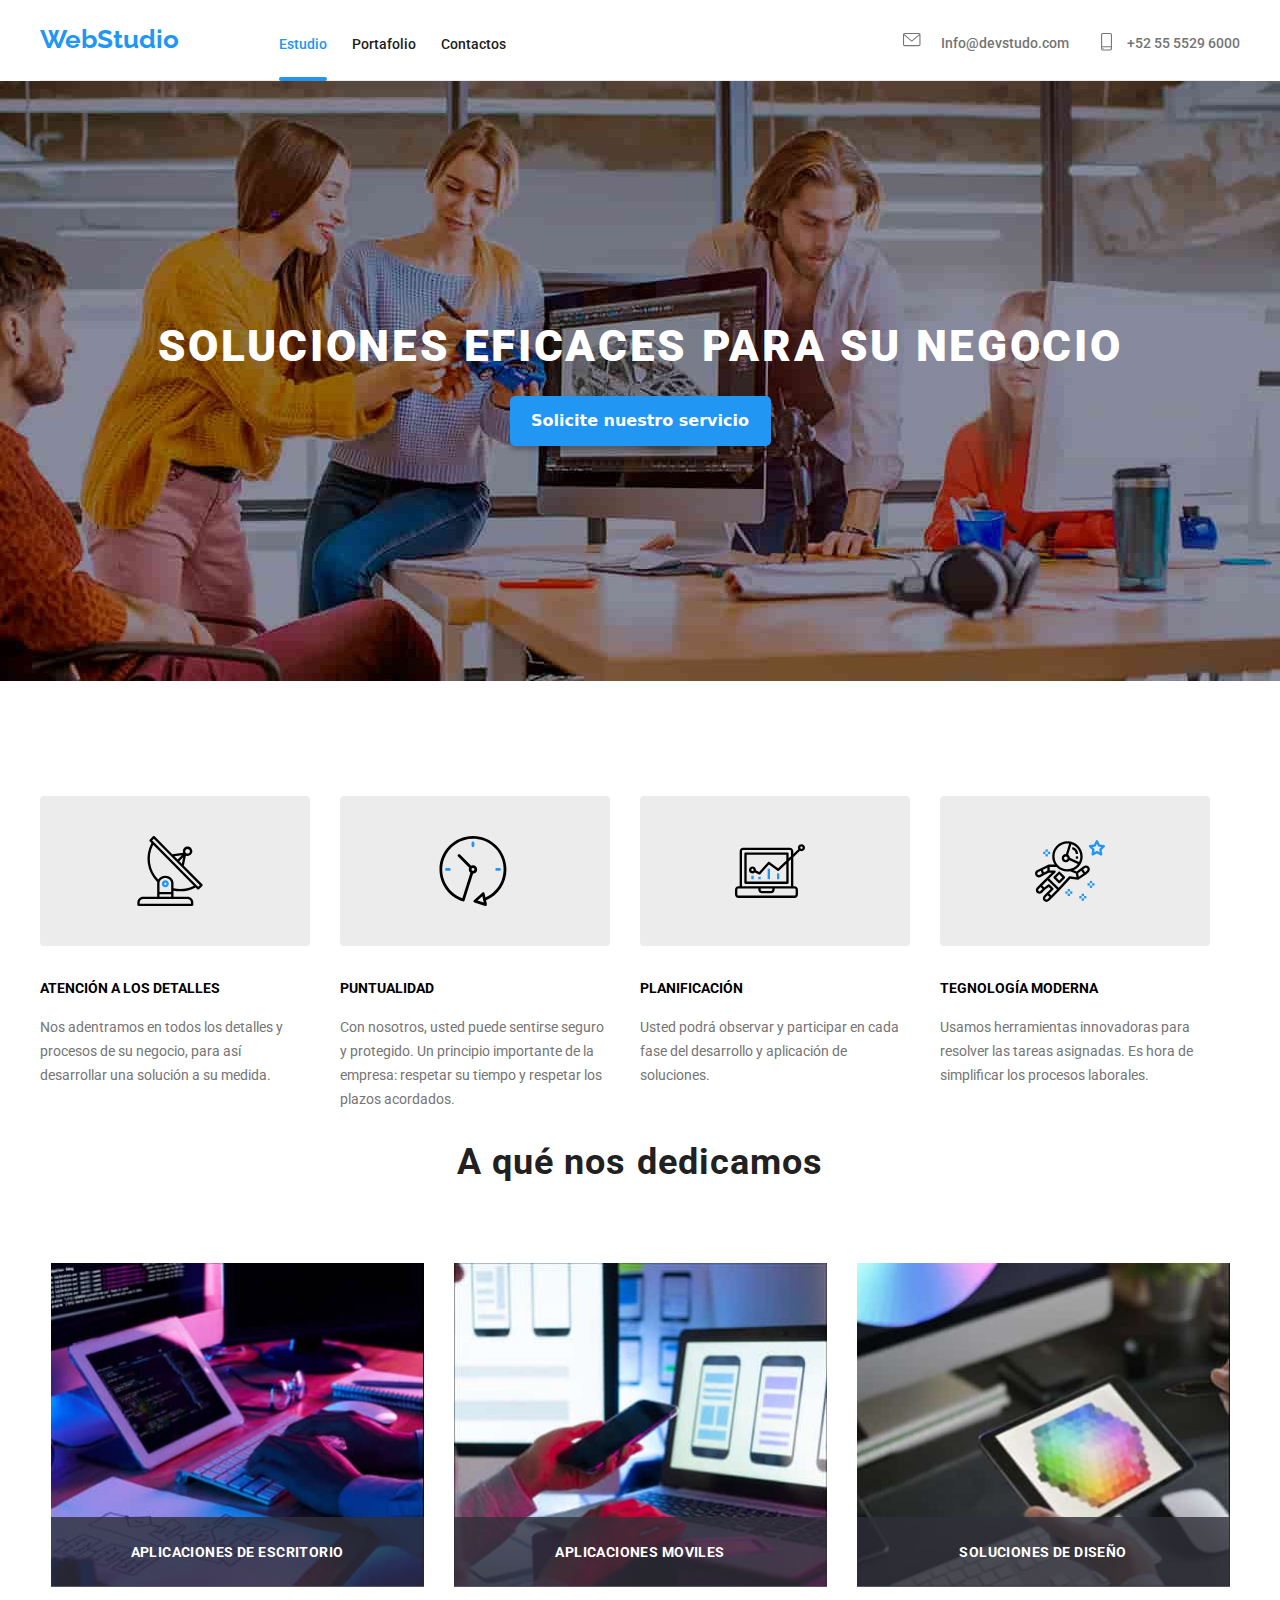
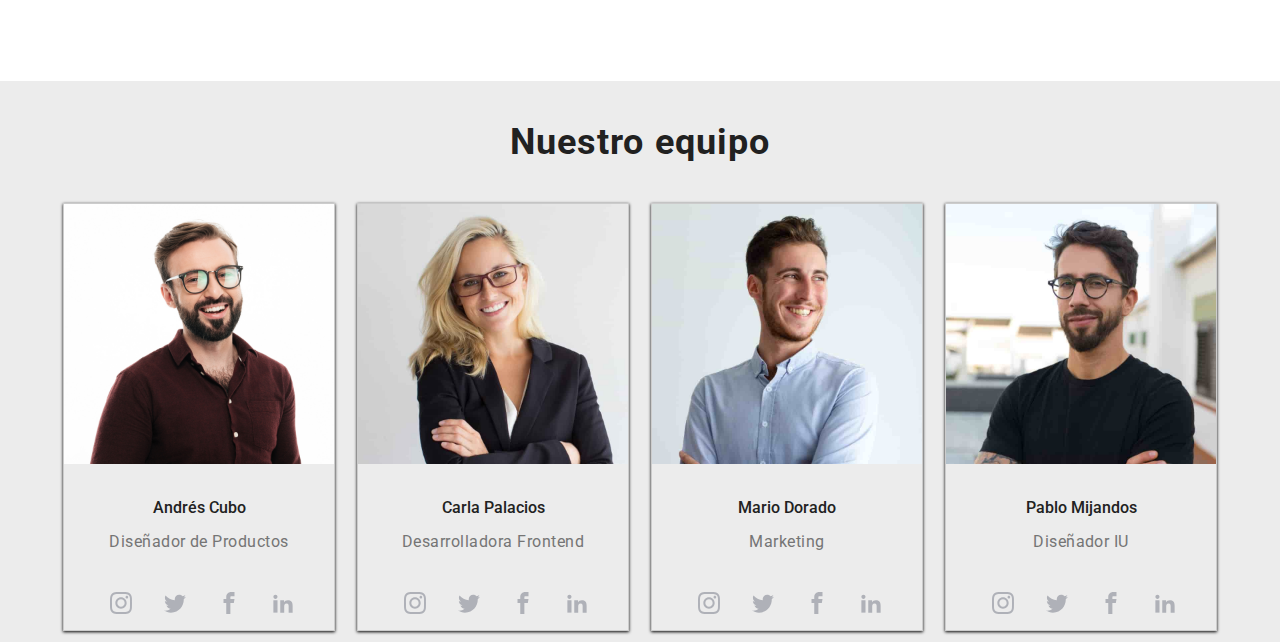
==== commit d7708d57: "v1" ====
--- a/index.html
+++ b/index.html
@@ -353,8 +353,6 @@
                     <img
                     src="./images/IMAGES-PAGE-1/imagen.jpg"
                     alt="Image of Andrew"
-                    width="270"
-                    height="260"
                     />
 
                     <h3 class="team__name">Andrés Cubo</h3>
@@ -412,8 +410,6 @@
                     <img
                     src="./images/IMAGES-PAGE-1/iagen.jpg"
                     alt="Image of Carla"
-                    width="270"
-                    height="260"
                     />
 
                     <h3 class="team__name">Carla Palacios</h3>
@@ -471,8 +467,6 @@
                     <img
                     src="./images/IMAGES-PAGE-1/im5agen.jpg"
                     alt="Image of Mario"
-                    width="270"
-                    height="260"
                     />
 
                     <h3 class="team__name">Mario Dorado</h3>
@@ -530,8 +524,6 @@
                     <img
                     src="./images/IMAGES-PAGE-1/imagen8.jpg"
                     alt="Image of Pablo"
-                    width="270"
-                    height="260"
                     />
 
                     <h3 class="team__name">Pablo Mijandos</h3>
@@ -586,6 +578,32 @@
             </ul>
             </div>
         </section> 
+
+
+
+
+
+
+
+
+
+
+
+
+
+
+
+
+
+
+
+
+
+
+
+
+
+
 
         <!-- <section class="customers">
             <div class="customers__container">
--- a/css/main.min.css
+++ b/css/main.min.css
@@ -1 +1 @@
-@import"https://fonts.googleapis.com/css2?family=Open+Sans:ital,wght@0,300;0,400;0,500;0,600;0,700;0,800;1,300;1,400;1,500;1,600;1,700;1,800&family=Raleway:ital,wght@0,100;0,200;0,300;0,400;0,500;0,600;0,700;0,800;0,900;1,100;1,200;1,300;1,400;1,500;1,600;1,700;1,800;1,900&family=Roboto:ital,wght@0,100;0,300;0,400;0,500;0,700;0,900;1,100;1,300;1,400;1,500;1,700;1,900&display=swap";:root{--color-primario: #2196F3;--color-secundario: #212121;--color-terciario: #757575;--color-cuaternario: #ECECEC;--color-quintario: rgba(47, 48, 58, 0.8);--color-sexto: #FFFFFF;--color-septimo: #AFB1B8;--color-fondo-solutions: #2F303A;--color-blanco-second: #F5F4FA}*{text-decoration:none;list-style:none;box-sizing:border-box}body{overflow-x:hidden;margin:0;padding:0}header{margin:0 auto;width:1200px;max-width:1600px;border-bottom:1px solid var(--color-cuaternario)}.container ul{display:flex;flex-wrap:nowrap;justify-content:center}.Hero,.Solutions,.Benefits,.Dedication,.Team,.TimeOut{padding:47 0;margin:0 auto}.customers{padding:0 auto;margin:0 auto}.Hero__Header-Container{display:flex;justify-content:space-between;align-items:center;width:100%;margin:auto;height:80px}.Hero__Header-Container .Hero__Nav-container{display:flex;gap:100px;align-items:center;height:100%}.Hero__Header-Container .Hero__list-nav{display:flex;gap:25px;margin-top:10px}.Hero__Header-Container .Hero__Web-Studio{font-family:"Raleway",sans-serif;font-weight:700;font-size:26px;letter-spacing:3%;text-align:center;text-decoration:none;color:var(--color-primario)}.Hero__Header-Container .Hero__Estudio{display:flex;font-family:"Roboto",sans-serif;font-size:14px;font-weight:500;line-height:1.14px;letter-spacing:16%;color:var(--color-primario);position:relative}.Hero__Header-Container .Hero__Estudio:hover,.Hero__Header-Container .Hero__Estudio:focus{color:var(--color-primario)}.Hero__Header-Container .Hero__Estudio::after{content:"";position:absolute;top:33px;left:0;width:100%;height:4px;background-color:var(--color-primario);border-radius:5px}.Hero__Header-Container .Hero__Portafolio,.Hero__Header-Container .Hero__Contactos{display:flex;font-family:"Roboto",sans-serif;font-size:14px;font-weight:500;line-height:1.14px;letter-spacing:16%;color:var(--color-secundario)}.Hero__Header-Container .Hero__Estudio:hover,.Hero__Header-Container .Hero__Portafolio:hover,.Hero__Header-Container .Hero__Contactos:hover,.Hero__Header-Container .Hero__Estudio:focus,.Hero__Header-Container .Hero__Portafolio:focus,.Hero__Header-Container .Hero__Contactos:focus{color:var(--color-primario)}.Hero__Header-Container .Hero__contacts-nav{margin-left:auto;display:flex;gap:20px;align-items:center}.Hero__Header-Container .Hero__mail1,.Hero__Header-Container .Hero__telf{font-family:"Roboto",sans-serif;font-size:14px;font-weight:500;line-height:1.14px;letter-spacing:16%;text-align:left;color:var(--color-terciario)}.Hero__Header-Container .Hero__telf-container,.Hero__Header-Container .Hero__mail-container{display:flex;align-items:center}.Hero__Header-Container .Hero__icon{width:35px;height:35px;stroke-width:0;stroke:currentColor;align-self:flex-start;margin-bottom:-20px;fill:var(--color-terciario)}.Hero__Header-Container .Hero__mail-icon:hover svg.Hero__icon use,.Hero__Header-Container .Hero__mail-icon:focus svg.Hero__icon use,.Hero__Header-Container .Hero__telf-icon:hover svg.Hero__icon use,.Hero__Header-Container .Hero__telf-icon:focus svg.Hero__icon use{fill:var(--color-primario);color:var(--color-primario);text-decoration:none}.Hero__Header-Container .Hero__mail-container:hover .Hero__icon,.Hero__Header-Container .Hero__mail-container:hover .Hero__mail1,.Hero__Header-Container .Hero__telf-container:hover .Hero__icon,.Hero__Header-Container .Hero__telf-container:hover .Hero__telf,.Hero__Header-Container .Hero__mail-container:focus .Hero__icon,.Hero__Header-Container .Hero__mail-container:focus .Hero__mail1,.Hero__Header-Container .Hero__telf-container:focus .Hero__icon,.Hero__Header-Container .Hero__telf-container:focus .Hero__telf,.Hero__Header-Container .Hero__mail1:hover .Hero__icon,.Hero__Header-Container .Hero__mail1:focus .Hero__icon,.Hero__Header-Container .Hero__telf:hover .Hero__icon,.Hero__Header-Container .Hero__telf:focus .Hero__icon{color:var(--color-primario)}.Hero__Header-Container .Hero__mail1:hover,.Hero__Header-Container .Hero__mail1:focus,.Hero__Header-Container .Hero__telf:hover,.Hero__Header-Container .Hero__telf:focus,.Hero__Header-Container .Hero__mail1:active,.Hero__Header-Container .Hero__telf:active,.Hero__Header-Container .Hero__mail-container:active .Hero__icon,.Hero__Header-Container .Hero__mail-container:active .Hero__mail1,.Hero__Header-Container .Hero__telf-container:active .Hero__icon,.Hero__Header-Container .Hero__telf-container:active .Hero__telf{color:var(--color-primario)}.Hero__Header-Container .Hero__mail1:hover,.Hero__Header-Container .Hero__mail1:focus,.Hero__Header-Container .Hero__telf:hover,.Hero__Header-Container .Hero__telf:focus{color:var(--color-primario)}.Hero__Header-Container .Hero__mail1:active .Hero__icon use,.Hero__Header-Container .Hero__telf:active .Hero__icon use{fill:var(--color-primario);color:var(--color-primario)}.Hero__Header-Container .Hero__mail-icon:focus .Hero__icon use,.Hero__Header-Container .Hero__telf-icon:focus .Hero__icon use,.Hero__Header-Container .Hero__mail-container:focus .Hero__icon,.Hero__Header-Container .Hero__telf-container:focus .Hero__icon,.Hero__Header-Container .Hero__mail1:focus .Hero__icon,.Hero__Header-Container .Hero__telf:focus .Hero__icon{fill:var(--color-primario);color:var(--color-primario)}.Hero__Header-Container .Hero__Portafolio-2{display:flex;font-family:"Roboto",sans-serif;font-size:14px;font-weight:500;line-height:1.14px;letter-spacing:16%;color:var(--color-primario);position:relative}.Hero__Header-Container .Hero__Portafolio-2:hover{color:var(--color-primario)}.Hero__Header-Container .Hero__Portafolio-2:focus{color:var(--color-primario)}.Hero__Header-Container .Hero__Portafolio-2::after{content:"";position:absolute;top:33px;left:0;width:100%;height:4px;background-color:var(--color-primario);border-radius:5px}.Hero__Header-Container .Hero__Estudio-2,.Hero__Header-Container .Contactos-2{display:flex;font-family:"Roboto",sans-serif;font-size:14px;font-weight:500;line-height:1.14px;letter-spacing:16%;color:var(--color-secundario)}.Hero__Header-Container .Hero__Estudio-2:hover,.Hero__Header-Container .Hero__Portafolio-2:hover,.Hero__Header-Container .Contactos-2:hover{color:var(--color-primario)}.Hero__Header-Container .Hero__Estudio-2:focus,.Hero__Header-Container .Hero__Portafolio-2:focus,.Hero__Header-Container .Contactos-2:focus{color:var(--color-primario)}@media screen and (max-width: 780px){.Hero__Web-Studio{position:relative;left:15px}.Hero__contacts-nav{flex-direction:column;gap:10px;margin-top:10px}.Hero__telf{position:relative;right:10px}}.Solutions .Solutions__container{background-color:var(--color-fondo-solutions);background-image:url(./image/Imagen\ \(10\).jpg);background-repeat:no-repeat;background-position:center;background-size:cover;display:flex;flex-direction:column;justify-content:center;align-items:center;margin:auto;max-width:1600px;height:600px}.Solutions .Solutions__container .Solutions__title{font-family:"Roboto";font-style:normal;font-weight:900;font-size:44px;line-height:60px;text-align:center;letter-spacing:.06em;text-transform:uppercase;color:#fff}.Solutions .Solutions__container .abrir{background-color:var(--color-primario);color:#fff;font-weight:700;font-size:16px;cursor:pointer;width:261px;height:50px;border:none;box-shadow:0 4px 4px rgba(0,0,0,.25);border-radius:5px;margin-top:20px}.Solutions .Solutions__container .modal__close{width:30px;height:30px;position:relative;bottom:25px;left:25px;float:right;font-size:28px;font-weight:bold;cursor:pointer;background:rgba(0,0,0,0);border:1px solid rgba(0,0,0,.1);border-radius:50%;display:flex;justify-content:center;align-items:center}.Solutions .Solutions__container .modal__close span{position:relative;top:-2px;left:0}.Solutions .Solutions__container .modal__close:hover,.Solutions .Solutions__container .modal__close:focus{color:var(--color-primario);text-decoration:none;cursor:pointer}.Solutions .Solutions__container .backdrop.is-hidden{visibility:hidden;opacity:0;pointer-events:none}.Solutions .Solutions__container .backdrop{position:fixed;top:0;left:0;width:100%;height:100%;background-color:rgba(0,0,0,.5);opacity:1;visibility:visible;transition:opacity 250ms cubic-bezier(0.4, 0, 0.2, 1),visibility 250ms cubic-bezier(0.4, 0, 0.2, 1);z-index:1}.Solutions .Solutions__container .modal{position:relative;bottom:80px;background-color:#fff;margin:10% auto;padding:40px;border:1px solid rgba(30,71,255,.22);width:528px;height:581px}.Solutions .Solutions__container .modal__header{width:448px;height:23px;font-family:"Roboto";font-style:normal;font-weight:700;font-size:20px;line-height:23px;text-align:center;letter-spacing:.03em;color:var(--color-secundario)}.Solutions .Solutions__container .modal__item_Firts{position:relative;top:15px}.Solutions .Solutions__container .modal__label{font-family:"Roboto";font-style:normal;font-weight:400;font-size:12px;line-height:14px;letter-spacing:.01em;color:var(--color-terciario);position:relative;top:10px}.Solutions .Solutions__container .modal__input{width:100%;height:40px;display:block;border:1px solid rgba(33,33,33,.2);border-radius:4px;margin-top:10px;padding-left:45px}.Solutions .Solutions__container .modal__input:hover,.Solutions .Solutions__container .modal__input:focus{border-color:var(--color-primario)}.Solutions .Solutions__container .modal__input:hover+svg use,.Solutions .Solutions__container .modal__input:focus+svg use{fill:var(--color-primario)}.Solutions .Solutions__container .modal__icon_People{width:44px;height:44px;position:relative;bottom:33px;left:10px}.Solutions .Solutions__container .modal__item_Second{position:relative;bottom:30px}.Solutions .Solutions__container .modal__icon_Telf{width:44px;height:44px;position:relative;bottom:30px;left:10px}.Solutions .Solutions__container .modal__item_Third{position:relative;bottom:75px}.Solutions .Solutions__container .modal__icon_Mail{width:44px;height:44px;position:relative;bottom:32px;left:10px}.Solutions .Solutions__container .modal__item_Forth{position:relative;bottom:125px}.Solutions .Solutions__container .modal__label_Coment{font-family:"Roboto";font-style:normal;font-weight:400;font-size:12px;line-height:14px;letter-spacing:.01em;color:var(--color-terciario);position:relative;top:10px}.Solutions .Solutions__container .modal__textarea{width:100%;height:96px;display:block;border:1px solid rgba(163,63,63,.2);border-radius:4px;margin-top:10px;padding:15px;resize:none}.Solutions .Solutions__container textarea:hover,.Solutions .Solutions__container textarea:focus{border-color:var(--color-primario)}.Solutions .Solutions__container ::-webkit-input-placeholder{font-family:"Roboto";font-style:normal;font-weight:400;font-size:12px;line-height:14px;letter-spacing:.01em;color:rgba(117,117,117,.5)}.Solutions .Solutions__container .modal__item_Fifth{position:relative;bottom:115px}.Solutions .Solutions__container .modal__Check_Coment{font-family:"Roboto";font-style:normal;font-weight:400;font-size:14px;line-height:24px;letter-spacing:.03em;color:var(--color-terciario);display:flex;width:400.62px;height:24px;position:relative;left:50px}.Solutions .Solutions__container .modal__checkbox{width:16px;height:15px;position:relative;top:25px;left:25px;background-color:#fff;border-radius:.05em;overflow:hidden;position:relative;top:-16px;width:15px;height:16px}.Solutions .Solutions__container .modal__item_Sixth input{font-family:"Roboto";font-style:normal;font-weight:700;font-size:16px;line-height:30px;letter-spacing:.06em;color:#fff;display:flex;justify-content:center;width:200px;height:50px;color:#fff;background:#188ce8;box-shadow:0px 4px 4px rgba(0,0,0,.15);border-radius:4px;border:none;position:relative;bottom:105px;left:25%}@media screen and (max-width: 780px){.Solutions .Solutions__container{width:1200px}.modal{position:relative;bottom:80px;background-color:#fff;margin:10% auto;padding:40px;border:1px solid rgba(30,71,255,.22);width:450px;height:609px}}.Benefits .Benefits__container{width:1200px;margin:auto;display:flex;margin-top:100px;flex-wrap:wrap}.Benefits .Benefits__container .Benefits__txt{width:1200px;margin:auto;display:flex;margin-top:10px}.Benefits .Benefits__container .Benefits__txt_Firts{width:270px;vertical-align:top;margin-right:30px;margin-bottom:30px;margin-top:15px}.Benefits .Benefits__container .Benefits__txt_Firts h2{font-family:"Roboto",sans-serif;font-weight:400px;font-size:14px;line-height:24px;letter-spacing:3%}.Benefits .Benefits__container .Benefits__txt_Firts p{font-family:"Roboto",sans-serif;font-weight:400px;font-size:14px;line-height:24px;letter-spacing:3%;color:var(--color-terciario)}.Benefits .Benefits__container .Benefits__svg-container{display:flex;align-items:center;justify-content:center;background:var(--color-cuaternario);border-radius:4px;width:270px;height:75%;margin-right:30px;margin-bottom:30px;margin-top:15px}.Benefits .Benefits__container .Benefits__svg-container:hover{border:1px solid var(--color-primario)}@media screen and (max-width: 780px){.Benefits .Benefits__container{position:relative;left:20px}.Benefits .Benefits__container .Benefits__svg-container{width:570px}.Benefits .Benefits__container .Benefits__txt_Firts{display:inline-block;justify-content:center;align-items:center;width:570px}.Benefits .Benefits__container .Benefits__txt_Firts h2{display:flex;justify-content:center}.Benefits .Benefits__container .Benefits__txt_Firts p{display:flex;justify-content:center}}.Dedication{overflow:hidden}.Dedication .container{text-align:center;width:100%;margin:0 auto}.Dedication .Dedication__title h2{font-family:"Roboto";font-style:normal;font-weight:700;font-size:36px;line-height:42px;text-align:center;letter-spacing:.03em;color:var(--color-secundario)}.Dedication .Dedication__item{margin:15px;width:373px;height:323px;margin-top:80px}.Dedication .dedication__text{background-color:var(--color-quintario);width:373px;height:70px;display:flex;align-items:center;justify-content:center;position:relative;bottom:73px;font-family:"Roboto";font-style:normal;font-weight:700;font-size:14px;line-height:16px;text-align:center;letter-spacing:.03em;text-transform:uppercase;color:var(--color-sexto)}@media screen and (max-width: 780px){.Dedication{display:none}}.Team{display:flex;justify-content:center;width:100%}.Team .container{text-align:center;margin-top:80px;background-color:var(--color-cuaternario);width:100%;height:600px}.Team .team__title_ourT h2{font-family:"Roboto";font-style:normal;font-weight:700;font-size:36px;line-height:42px;text-align:center;letter-spacing:.03em;color:var(--color-secundario);margin-top:20px}.Team .team__item{border:.1px solid #ccc;margin:12px;box-shadow:0px 1px 3px;margin-top:40px}.Team .team__item img{margin-bottom:20px}.Team .team__name{font-family:"Roboto";font-style:normal;font-weight:500;font-size:16px;line-height:19px;color:var(--color-secundario);margin-top:25px}.Team .team__role{font-family:"Roboto";font-style:normal;font-weight:400;font-size:16px;line-height:19px;letter-spacing:.03em;color:var(--color-terciario);margin-top:15px}.Team .team__social{margin-top:25px;margin-left:5px}.Team .team__social-item{border-radius:100%;width:44px;height:44px;margin:5px}.Team .team__social-item:hover .icono-item{fill:var(--color-sexto)}.Team .team__social-item:hover,.Team .team__social-item:focus{background-color:var(--color-primario)}.Team .team__social-item a:focus{width:44px;height:44px;border-radius:100%;fill:var(--color-sexto);background-color:#188ce8;outline:none}.Team .team__social-item a:focus .icono-item{fill:#fff}.Team .icono-item{display:inline-block;width:22px;height:22px;align-items:center;stroke-width:0;stroke:currentColor;fill:var(--color-septimo)}.Team .team__social-item a{width:100%;height:100%;display:flex;justify-content:center;align-items:center}@media screen and (max-width: 780px){.Team{width:1200px;justify-content:flex-start}.Team .container{height:1285px}.team__item{display:flex;border:.1px solid #ccc;margin:12px;box-shadow:0px 1px 3px;flex-direction:column;align-items:center;margin-top:0;width:354px;height:536px}.team__item img{width:354px;height:350px;margin-bottom:20px}.team__social{margin-top:25px;margin-left:0}.team__social-item{margin:5px}}.customers{width:1200px;height:400px;display:flex;justify-content:center;align-items:center}.customers .customers__texto{width:100%;height:162px;margin-top:70px}.customers .customers__title h2{font-family:"Roboto";font-style:normal;font-weight:700;font-size:36px;line-height:42px;text-align:center;letter-spacing:.03em;color:var(--color-secundario)}.customers .customers__fondo_Svg{width:1200px;margin-top:-70px}.customers .customers__fondo_Svg{box-sizing:border-box;width:170px;height:81px;border:1px solid var(--color-septimo);border-radius:4px;margin-left:30px}.customers .customers__fondo_Svg:hover{box-sizing:border-box;width:170px;height:81px;border:1px solid var(--color-primario);border-radius:4px}.customers .customers__container_Svg{width:100%;display:flex;align-items:center;justify-content:center;margin-left:-20px}.customers .customers__icn{stroke-width:0;stroke:currentColor;fill:var(--color-septimo)}.customers .customers__icn:hover{fill:var(--color-primario)}.TimeOut{background-color:var(--color-fondo-solutions);width:100%;max-width:1600px;height:252px;display:flex;flex-direction:column;justify-content:space-between;align-items:center;margin-top:0 auto;border-top:1px solid var(--color-terciario)}.TimeOut .TimeOut__container{position:relative;top:50px;display:flex;flex-direction:column;align-items:center;margin-left:-950px;width:100%}.TimeOut .TimeOut__web-studio{font-family:"Raleway",sans-serif;font-weight:700;font-size:26px;letter-spacing:3%;text-align:center;text-decoration:none;color:var(--color-primario);position:relative;bottom:10px}.TimeOut ul li{display:flex;align-items:center;margin-left:35px}.TimeOut .TimeOut__direccion p{font-family:"Roboto";font-style:normal;font-weight:400;font-size:14px;line-height:24px;letter-spacing:.03em;color:var(--color-sexto);width:200px}.TimeOut .TimeOut__email a,.TimeOut .TimeOut__telefono a{font-family:"Roboto";font-style:normal;font-weight:400;font-size:14px;line-height:24px;letter-spacing:.03em;color:rgba(255,255,255,.6);width:200px}.TimeOut .TimeOut__direccion p:hover,.TimeOut .TimeOut__email a:hover,.TimeOut .TimeOut__telefono a:hover{color:var(--color-primario)}.TimeOut .TimeOut__direccion p:focus,.TimeOut .TimeOut__email a:focus,.TimeOut .TimeOut__telefono a:focus{color:var(--color-primario)}.TimeOut .TimeOut__ubi{display:flex;align-items:center;position:relative;top:130px}.TimeOut .TimeOut__encuentranosEn{font-family:"Roboto";font-style:normal;font-weight:700;font-size:14px;line-height:16px;letter-spacing:.03em;text-transform:uppercase;color:var(--color-sexto);float:right;margin-right:380px;margin-top:-195px}.TimeOut .TimeOut__svg-container-footer{width:306px;height:80px;margin-top:-160px;margin-left:-70px;border-radius:100%}.TimeOut .TimeOut__back_itemFooter{width:44px;height:44px}.TimeOut .TimeOut__back_itemFooter a{display:flex;justify-content:center;align-items:center;width:100%;height:100%;padding:5px;border-radius:100%;background:rgba(255,255,255,.1);outline:none}.TimeOut .TimeOut__back_itemFooter:hover{background-color:var(--color-primario);border-radius:100%}.TimeOut .TimeOut__social-icons{list-style:none;display:flex}.TimeOut .TimeOut__social-icons li{margin-right:-20px}.TimeOut .TimeOut__icono_item{display:inline-block;width:22px;height:22px;stroke-width:0;stroke:currentColor;fill:#fff;align-self:center}.TimeOut .TimeOut__back_itemFooter a:focus{display:flex;width:100%;height:100%;border-radius:100%;background-color:#188ce8;outline:none}.TimeOut .TimeOut__modal{display:flex;flex-direction:column;position:relative;bottom:100px;left:300px;top:-60px}.TimeOut .TimeOut__modal_label{font-family:"Roboto";font-style:normal;font-weight:700;font-size:14px;line-height:16px;letter-spacing:.03em;text-transform:uppercase;color:var(--color-sexto);display:flex;flex-direction:column;position:relative;right:100px}.TimeOut .TimeOut__modal_ForInput{width:358px;height:50px;border:1px solid rgba(255,255,255,.3);filter:drop-shadow(0px 4px 4px rgba(0, 0, 0, 0.15));border-radius:4px;margin-top:25px;padding-left:10px;background-color:rgba(255,255,255,0);position:relative;right:100px}.TimeOut .TimeOut__modal_ForInput::placeholder{font-family:"Roboto";font-style:normal;font-weight:400;font-size:16px;line-height:20px;display:flex;align-items:center;letter-spacing:.03em;color:rgba(255,255,255,.6)}.TimeOut .TimeOut__submit{font-family:"Roboto";font-style:normal;font-weight:700;font-size:16px;line-height:30px;letter-spacing:.06em;color:#fff;display:flex;justify-content:center;width:200px;height:50px;color:#fff;background:var(--color-primario);box-shadow:0px 4px 4px rgba(0,0,0,.15);border-radius:4px;border:none;position:relative;bottom:50px;left:280px;padding-right:30px}.TimeOut .TimeOut__modal_SubSvg{width:30px;height:30px;position:relative;bottom:85px;left:420px}.TimeOut .TimeOut__modal_ForInput:focus{color:var(--color-primario)}.Buttons .container .Buttons__boton button{font-family:"Roboto";font-style:normal;font-weight:500;font-size:16px;line-height:30px;text-align:center;letter-spacing:.03em;color:var(--color-secundario);background:var(--color-blanco-second);border-radius:4px;margin:5px;cursor:pointer;border:0px;margin-top:30px;padding-left:12px;padding-right:12px}.Buttons .Buttons__boton button:focus{background-color:var(--color-primario);color:var(--color-sexto);box-shadow:0px 3px 1px rgba(0,0,0,.1),0px 1px 2px rgba(0,0,0,.08),0px 2px 2px rgba(0,0,0,.12);outline:none}.Buttons .Buttons__boton button:hover{background-color:var(--color-primario);color:var(--color-sexto);box-shadow:0px 3px 1px rgba(0,0,0,.1),0px 1px 2px rgba(0,0,0,.08),0px 2px 2px rgba(0,0,0,.12)}.Cards .contenedor .Cards__texto-imagen h2{font-family:"Roboto";font-style:normal;font-weight:700;font-size:18px;line-height:36px;letter-spacing:.06em;color:var(--color-secundario);text-align:left;margin-left:20px;margin-top:15px}.Cards .contenedor .Cards__texto-imagen h2{font-family:"Roboto";font-style:normal;font-weight:700;font-size:16px;line-height:36px;letter-spacing:.06em;color:var(--color-secundario);text-align:left;margin-left:15px;margin-top:15px}.Cards .contenedor .Cards__texto-imagen p{font-family:"Roboto";font-style:normal;font-weight:400;font-size:16px;line-height:30px;letter-spacing:.03em;color:var(--color-terciario);text-align:left;margin-left:20px;margin-top:15px}.Cards .contenedor .Cards__img-2 .Cards__overlay{position:relative;overflow:hidden}.Cards .contenedor .Cards__img-2 .Cards__overlay-txt{font-family:"Roboto";font-style:normal;font-weight:400;font-size:18px;line-height:28px;letter-spacing:.03em;color:var(--color-sexto);background-color:rgba(33,150,243,.9);width:100%;height:100%;position:absolute;top:1px;left:0px;padding:87px 20px;display:flex;align-items:center;transform:translateY(100%);transition:transform ease-in .25s}.Cards .contenedor:hover .Cards__img-2 .Cards__overlay-txt{transform:translateY(0%)}/*# sourceMappingURL=main.min.css.map */+@import"https://fonts.googleapis.com/css2?family=Open+Sans:ital,wght@0,300;0,400;0,500;0,600;0,700;0,800;1,300;1,400;1,500;1,600;1,700;1,800&family=Raleway:ital,wght@0,100;0,200;0,300;0,400;0,500;0,600;0,700;0,800;0,900;1,100;1,200;1,300;1,400;1,500;1,600;1,700;1,800;1,900&family=Roboto:ital,wght@0,100;0,300;0,400;0,500;0,700;0,900;1,100;1,300;1,400;1,500;1,700;1,900&display=swap";:root{--color-primario: #2196F3;--color-secundario: #212121;--color-terciario: #757575;--color-cuaternario: #ECECEC;--color-quintario: rgba(47, 48, 58, 0.8);--color-sexto: #FFFFFF;--color-septimo: #AFB1B8;--color-fondo-solutions: #2F303A;--color-blanco-second: #F5F4FA}*{text-decoration:none;list-style:none;box-sizing:border-box}body{overflow-x:hidden;margin:0;padding:0}header{margin:0 auto;width:1200px;max-width:1600px;border-bottom:1px solid var(--color-cuaternario)}.container ul{display:flex;flex-wrap:nowrap;justify-content:center}.Hero,.Solutions,.Benefits,.Dedication,.Team,.TimeOut{padding:47 0;margin:0 auto}.customers{padding:0 auto;margin:0 auto}.Hero__Header-Container{display:flex;justify-content:space-between;align-items:center;width:100%;margin:auto;height:80px}.Hero__Header-Container .Hero__Nav-container{display:flex;gap:100px;align-items:center;height:100%}.Hero__Header-Container .Hero__list-nav{display:flex;gap:25px;margin-top:10px}.Hero__Header-Container .Hero__Web-Studio{font-family:"Raleway",sans-serif;font-weight:700;font-size:26px;letter-spacing:3%;text-align:center;text-decoration:none;color:var(--color-primario)}.Hero__Header-Container .Hero__Estudio{display:flex;font-family:"Roboto",sans-serif;font-size:14px;font-weight:500;line-height:1.14px;letter-spacing:16%;color:var(--color-primario);position:relative}.Hero__Header-Container .Hero__Estudio:hover,.Hero__Header-Container .Hero__Estudio:focus{color:var(--color-primario)}.Hero__Header-Container .Hero__Estudio::after{content:"";position:absolute;top:33px;left:0;width:100%;height:4px;background-color:var(--color-primario);border-radius:5px}.Hero__Header-Container .Hero__Portafolio,.Hero__Header-Container .Hero__Contactos{display:flex;font-family:"Roboto",sans-serif;font-size:14px;font-weight:500;line-height:1.14px;letter-spacing:16%;color:var(--color-secundario)}.Hero__Header-Container .Hero__Estudio:hover,.Hero__Header-Container .Hero__Portafolio:hover,.Hero__Header-Container .Hero__Contactos:hover,.Hero__Header-Container .Hero__Estudio:focus,.Hero__Header-Container .Hero__Portafolio:focus,.Hero__Header-Container .Hero__Contactos:focus{color:var(--color-primario)}.Hero__Header-Container .Hero__contacts-nav{margin-left:auto;display:flex;gap:20px;align-items:center}.Hero__Header-Container .Hero__mail1,.Hero__Header-Container .Hero__telf{font-family:"Roboto",sans-serif;font-size:14px;font-weight:500;line-height:1.14px;letter-spacing:16%;text-align:left;color:var(--color-terciario)}.Hero__Header-Container .Hero__telf-container,.Hero__Header-Container .Hero__mail-container{display:flex;align-items:center}.Hero__Header-Container .Hero__icon{width:35px;height:35px;stroke-width:0;stroke:currentColor;align-self:flex-start;margin-bottom:-20px;fill:var(--color-terciario)}.Hero__Header-Container .Hero__mail-icon:hover svg.Hero__icon use,.Hero__Header-Container .Hero__mail-icon:focus svg.Hero__icon use,.Hero__Header-Container .Hero__telf-icon:hover svg.Hero__icon use,.Hero__Header-Container .Hero__telf-icon:focus svg.Hero__icon use{fill:var(--color-primario);color:var(--color-primario);text-decoration:none}.Hero__Header-Container .Hero__mail-container:hover .Hero__icon,.Hero__Header-Container .Hero__mail-container:hover .Hero__mail1,.Hero__Header-Container .Hero__telf-container:hover .Hero__icon,.Hero__Header-Container .Hero__telf-container:hover .Hero__telf,.Hero__Header-Container .Hero__mail-container:focus .Hero__icon,.Hero__Header-Container .Hero__mail-container:focus .Hero__mail1,.Hero__Header-Container .Hero__telf-container:focus .Hero__icon,.Hero__Header-Container .Hero__telf-container:focus .Hero__telf,.Hero__Header-Container .Hero__mail1:hover .Hero__icon,.Hero__Header-Container .Hero__mail1:focus .Hero__icon,.Hero__Header-Container .Hero__telf:hover .Hero__icon,.Hero__Header-Container .Hero__telf:focus .Hero__icon{color:var(--color-primario)}.Hero__Header-Container .Hero__mail1:hover,.Hero__Header-Container .Hero__mail1:focus,.Hero__Header-Container .Hero__telf:hover,.Hero__Header-Container .Hero__telf:focus,.Hero__Header-Container .Hero__mail1:active,.Hero__Header-Container .Hero__telf:active,.Hero__Header-Container .Hero__mail-container:active .Hero__icon,.Hero__Header-Container .Hero__mail-container:active .Hero__mail1,.Hero__Header-Container .Hero__telf-container:active .Hero__icon,.Hero__Header-Container .Hero__telf-container:active .Hero__telf{color:var(--color-primario)}.Hero__Header-Container .Hero__mail1:hover,.Hero__Header-Container .Hero__mail1:focus,.Hero__Header-Container .Hero__telf:hover,.Hero__Header-Container .Hero__telf:focus{color:var(--color-primario)}.Hero__Header-Container .Hero__mail1:active .Hero__icon use,.Hero__Header-Container .Hero__telf:active .Hero__icon use{fill:var(--color-primario);color:var(--color-primario)}.Hero__Header-Container .Hero__mail-icon:focus .Hero__icon use,.Hero__Header-Container .Hero__telf-icon:focus .Hero__icon use,.Hero__Header-Container .Hero__mail-container:focus .Hero__icon,.Hero__Header-Container .Hero__telf-container:focus .Hero__icon,.Hero__Header-Container .Hero__mail1:focus .Hero__icon,.Hero__Header-Container .Hero__telf:focus .Hero__icon{fill:var(--color-primario);color:var(--color-primario)}.Hero__Header-Container .Hero__Portafolio-2{display:flex;font-family:"Roboto",sans-serif;font-size:14px;font-weight:500;line-height:1.14px;letter-spacing:16%;color:var(--color-primario);position:relative}.Hero__Header-Container .Hero__Portafolio-2:hover{color:var(--color-primario)}.Hero__Header-Container .Hero__Portafolio-2:focus{color:var(--color-primario)}.Hero__Header-Container .Hero__Portafolio-2::after{content:"";position:absolute;top:33px;left:0;width:100%;height:4px;background-color:var(--color-primario);border-radius:5px}.Hero__Header-Container .Hero__Estudio-2,.Hero__Header-Container .Contactos-2{display:flex;font-family:"Roboto",sans-serif;font-size:14px;font-weight:500;line-height:1.14px;letter-spacing:16%;color:var(--color-secundario)}.Hero__Header-Container .Hero__Estudio-2:hover,.Hero__Header-Container .Hero__Portafolio-2:hover,.Hero__Header-Container .Contactos-2:hover{color:var(--color-primario)}.Hero__Header-Container .Hero__Estudio-2:focus,.Hero__Header-Container .Hero__Portafolio-2:focus,.Hero__Header-Container .Contactos-2:focus{color:var(--color-primario)}@media screen and (max-width: 780px){.Hero__Web-Studio{position:relative;left:15px}.Hero__contacts-nav{flex-direction:column;gap:10px;margin-top:10px}.Hero__telf{position:relative;right:10px}}.Solutions .Solutions__container{background-color:var(--color-fondo-solutions);background-image:url(./image/Imagen\ \(10\).jpg);background-repeat:no-repeat;background-position:center;background-size:cover;display:flex;flex-direction:column;justify-content:center;align-items:center;margin:auto;max-width:1600px;height:600px}.Solutions .Solutions__container .Solutions__title{font-family:"Roboto";font-style:normal;font-weight:900;font-size:44px;line-height:60px;text-align:center;letter-spacing:.06em;text-transform:uppercase;color:#fff}.Solutions .Solutions__container .abrir{background-color:var(--color-primario);color:#fff;font-weight:700;font-size:16px;cursor:pointer;width:261px;height:50px;border:none;box-shadow:0 4px 4px rgba(0,0,0,.25);border-radius:5px;margin-top:20px}.Solutions .Solutions__container .modal__close{width:30px;height:30px;position:relative;bottom:25px;left:25px;float:right;font-size:28px;font-weight:bold;cursor:pointer;background:rgba(0,0,0,0);border:1px solid rgba(0,0,0,.1);border-radius:50%;display:flex;justify-content:center;align-items:center}.Solutions .Solutions__container .modal__close span{position:relative;top:-2px;left:0}.Solutions .Solutions__container .modal__close:hover,.Solutions .Solutions__container .modal__close:focus{color:var(--color-primario);text-decoration:none;cursor:pointer}.Solutions .Solutions__container .backdrop.is-hidden{visibility:hidden;opacity:0;pointer-events:none}.Solutions .Solutions__container .backdrop{position:fixed;top:0;left:0;width:100%;height:100%;background-color:rgba(0,0,0,.5);opacity:1;visibility:visible;transition:opacity 250ms cubic-bezier(0.4, 0, 0.2, 1),visibility 250ms cubic-bezier(0.4, 0, 0.2, 1);z-index:1}.Solutions .Solutions__container .modal{position:relative;bottom:80px;background-color:#fff;margin:10% auto;padding:40px;border:1px solid rgba(30,71,255,.22);width:528px;height:581px}.Solutions .Solutions__container .modal__header{width:448px;height:23px;font-family:"Roboto";font-style:normal;font-weight:700;font-size:20px;line-height:23px;text-align:center;letter-spacing:.03em;color:var(--color-secundario)}.Solutions .Solutions__container .modal__item_Firts{position:relative;top:15px}.Solutions .Solutions__container .modal__label{font-family:"Roboto";font-style:normal;font-weight:400;font-size:12px;line-height:14px;letter-spacing:.01em;color:var(--color-terciario);position:relative;top:10px}.Solutions .Solutions__container .modal__input{width:100%;height:40px;display:block;border:1px solid rgba(33,33,33,.2);border-radius:4px;margin-top:10px;padding-left:45px}.Solutions .Solutions__container .modal__input:hover,.Solutions .Solutions__container .modal__input:focus{border-color:var(--color-primario)}.Solutions .Solutions__container .modal__input:hover+svg use,.Solutions .Solutions__container .modal__input:focus+svg use{fill:var(--color-primario)}.Solutions .Solutions__container .modal__icon_People{width:44px;height:44px;position:relative;bottom:33px;left:10px}.Solutions .Solutions__container .modal__item_Second{position:relative;bottom:30px}.Solutions .Solutions__container .modal__icon_Telf{width:44px;height:44px;position:relative;bottom:30px;left:10px}.Solutions .Solutions__container .modal__item_Third{position:relative;bottom:75px}.Solutions .Solutions__container .modal__icon_Mail{width:44px;height:44px;position:relative;bottom:32px;left:10px}.Solutions .Solutions__container .modal__item_Forth{position:relative;bottom:125px}.Solutions .Solutions__container .modal__label_Coment{font-family:"Roboto";font-style:normal;font-weight:400;font-size:12px;line-height:14px;letter-spacing:.01em;color:var(--color-terciario);position:relative;top:10px}.Solutions .Solutions__container .modal__textarea{width:100%;height:96px;display:block;border:1px solid rgba(163,63,63,.2);border-radius:4px;margin-top:10px;padding:15px;resize:none}.Solutions .Solutions__container textarea:hover,.Solutions .Solutions__container textarea:focus{border-color:var(--color-primario)}.Solutions .Solutions__container ::-webkit-input-placeholder{font-family:"Roboto";font-style:normal;font-weight:400;font-size:12px;line-height:14px;letter-spacing:.01em;color:rgba(117,117,117,.5)}.Solutions .Solutions__container .modal__item_Fifth{position:relative;bottom:115px}.Solutions .Solutions__container .modal__Check_Coment{font-family:"Roboto";font-style:normal;font-weight:400;font-size:14px;line-height:24px;letter-spacing:.03em;color:var(--color-terciario);display:flex;width:400.62px;height:24px;position:relative;left:50px}.Solutions .Solutions__container .modal__checkbox{width:16px;height:15px;position:relative;top:25px;left:25px;background-color:#fff;border-radius:.05em;overflow:hidden;position:relative;top:-16px;width:15px;height:16px}.Solutions .Solutions__container .modal__item_Sixth input{font-family:"Roboto";font-style:normal;font-weight:700;font-size:16px;line-height:30px;letter-spacing:.06em;color:#fff;display:flex;justify-content:center;width:200px;height:50px;color:#fff;background:#188ce8;box-shadow:0px 4px 4px rgba(0,0,0,.15);border-radius:4px;border:none;position:relative;bottom:105px;left:25%}@media screen and (max-width: 780px){.Solutions .Solutions__container{width:1200px}.modal{position:relative;bottom:80px;background-color:#fff;margin:10% auto;padding:40px;border:1px solid rgba(30,71,255,.22);width:450px;height:609px}}.Benefits .Benefits__container{width:1200px;margin:auto;display:flex;margin-top:100px;flex-wrap:wrap}.Benefits .Benefits__container .Benefits__txt{width:1200px;margin:auto;display:flex;margin-top:10px}.Benefits .Benefits__container .Benefits__txt_Firts{width:270px;vertical-align:top;margin-right:30px;margin-bottom:30px;margin-top:15px}.Benefits .Benefits__container .Benefits__txt_Firts h2{font-family:"Roboto",sans-serif;font-weight:400px;font-size:14px;line-height:24px;letter-spacing:3%}.Benefits .Benefits__container .Benefits__txt_Firts p{font-family:"Roboto",sans-serif;font-weight:400px;font-size:14px;line-height:24px;letter-spacing:3%;color:var(--color-terciario)}.Benefits .Benefits__container .Benefits__svg-container{display:flex;align-items:center;justify-content:center;background:var(--color-cuaternario);border-radius:4px;width:270px;height:75%;margin-right:30px;margin-bottom:30px;margin-top:15px}.Benefits .Benefits__container .Benefits__svg-container:hover{border:1px solid var(--color-primario)}@media screen and (max-width: 780px){.Benefits .Benefits__container{position:relative;left:20px}.Benefits .Benefits__container .Benefits__svg-container{width:570px}.Benefits .Benefits__container .Benefits__txt_Firts{display:inline-block;justify-content:center;align-items:center;width:570px}.Benefits .Benefits__container .Benefits__txt_Firts h2{display:flex;justify-content:center}.Benefits .Benefits__container .Benefits__txt_Firts p{display:flex;justify-content:center}}.Dedication{overflow:hidden}.Dedication .container{text-align:center;width:100%;margin:0 auto}.Dedication .Dedication__title h2{font-family:"Roboto";font-style:normal;font-weight:700;font-size:36px;line-height:42px;text-align:center;letter-spacing:.03em;color:var(--color-secundario)}.Dedication .Dedication__item{margin:15px;width:373px;height:323px;margin-top:80px}.Dedication .dedication__text{background-color:var(--color-quintario);width:373px;height:70px;display:flex;align-items:center;justify-content:center;position:relative;bottom:73px;font-family:"Roboto";font-style:normal;font-weight:700;font-size:14px;line-height:16px;text-align:center;letter-spacing:.03em;text-transform:uppercase;color:var(--color-sexto)}@media screen and (max-width: 780px){.Dedication{display:none}}.Team{display:flex;justify-content:center;width:100%}.Team .container{text-align:center;margin-top:80px;background-color:var(--color-cuaternario);width:1600px}.Team .team__title_ourT h2{font-family:"Roboto";font-style:normal;font-weight:700;font-size:36px;line-height:42px;text-align:center;letter-spacing:.03em;padding-top:20px;color:var(--color-secundario);margin-top:20px}.Team .team__item{display:flex;border:.1px solid #ccc;margin:11px;box-shadow:0px 1px 3px;margin-top:40px}.Team .team__item img{margin-bottom:5px}.Team .team__card img{width:270px;height:260px}.Team .team__name{font-family:"Roboto";font-style:normal;font-weight:500;font-size:16px;line-height:19px;color:var(--color-secundario);margin-top:25px}.Team .team__role{font-family:"Roboto";font-style:normal;font-weight:400;font-size:16px;line-height:19px;letter-spacing:.03em;color:var(--color-terciario);margin-top:15px}.Team .team__social{margin-top:25px;margin-left:5px}.Team .team__social-item{border-radius:100%;width:44px;height:44px;margin:5px}.Team .team__social-item:hover .icono-item{fill:var(--color-sexto)}.Team .team__social-item:hover,.Team .team__social-item:focus{background-color:var(--color-primario)}.Team .team__social-item a:focus{width:44px;height:44px;border-radius:100%;fill:var(--color-sexto);background-color:#188ce8;outline:none}.Team .team__social-item a:focus .icono-item{fill:#fff}.Team .icono-item{display:inline-block;width:22px;height:22px;align-items:center;stroke-width:0;stroke:currentColor;fill:var(--color-septimo)}.Team .team__social-item a{width:100%;height:100%;display:flex;justify-content:center;align-items:center}@media screen and (max-width: 780px){.Team{width:1200px;display:flex}.Team .container{height:1285px}.team__item{width:354px;height:536px}.team__item .team__card img{width:354px;height:350px}}.customers{width:1200px;height:400px;display:flex;justify-content:center;align-items:center}.customers .customers__texto{width:100%;height:162px;margin-top:70px}.customers .customers__title h2{font-family:"Roboto";font-style:normal;font-weight:700;font-size:36px;line-height:42px;text-align:center;letter-spacing:.03em;color:var(--color-secundario)}.customers .customers__fondo_Svg{width:1200px;margin-top:-70px}.customers .customers__fondo_Svg{box-sizing:border-box;width:170px;height:81px;border:1px solid var(--color-septimo);border-radius:4px;margin-left:30px}.customers .customers__fondo_Svg:hover{box-sizing:border-box;width:170px;height:81px;border:1px solid var(--color-primario);border-radius:4px}.customers .customers__container_Svg{width:100%;display:flex;align-items:center;justify-content:center;margin-left:-20px}.customers .customers__icn{stroke-width:0;stroke:currentColor;fill:var(--color-septimo)}.customers .customers__icn:hover{fill:var(--color-primario)}.TimeOut{background-color:var(--color-fondo-solutions);width:100%;max-width:1600px;height:252px;display:flex;flex-direction:column;justify-content:space-between;align-items:center;margin-top:0 auto;border-top:1px solid var(--color-terciario)}.TimeOut .TimeOut__container{position:relative;top:50px;display:flex;flex-direction:column;align-items:center;margin-left:-950px;width:100%}.TimeOut .TimeOut__web-studio{font-family:"Raleway",sans-serif;font-weight:700;font-size:26px;letter-spacing:3%;text-align:center;text-decoration:none;color:var(--color-primario);position:relative;bottom:10px}.TimeOut ul li{display:flex;align-items:center;margin-left:35px}.TimeOut .TimeOut__direccion p{font-family:"Roboto";font-style:normal;font-weight:400;font-size:14px;line-height:24px;letter-spacing:.03em;color:var(--color-sexto);width:200px}.TimeOut .TimeOut__email a,.TimeOut .TimeOut__telefono a{font-family:"Roboto";font-style:normal;font-weight:400;font-size:14px;line-height:24px;letter-spacing:.03em;color:rgba(255,255,255,.6);width:200px}.TimeOut .TimeOut__direccion p:hover,.TimeOut .TimeOut__email a:hover,.TimeOut .TimeOut__telefono a:hover{color:var(--color-primario)}.TimeOut .TimeOut__direccion p:focus,.TimeOut .TimeOut__email a:focus,.TimeOut .TimeOut__telefono a:focus{color:var(--color-primario)}.TimeOut .TimeOut__ubi{display:flex;align-items:center;position:relative;top:130px}.TimeOut .TimeOut__encuentranosEn{font-family:"Roboto";font-style:normal;font-weight:700;font-size:14px;line-height:16px;letter-spacing:.03em;text-transform:uppercase;color:var(--color-sexto);float:right;margin-right:380px;margin-top:-195px}.TimeOut .TimeOut__svg-container-footer{width:306px;height:80px;margin-top:-160px;margin-left:-70px;border-radius:100%}.TimeOut .TimeOut__back_itemFooter{width:44px;height:44px}.TimeOut .TimeOut__back_itemFooter a{display:flex;justify-content:center;align-items:center;width:100%;height:100%;padding:5px;border-radius:100%;background:rgba(255,255,255,.1);outline:none}.TimeOut .TimeOut__back_itemFooter:hover{background-color:var(--color-primario);border-radius:100%}.TimeOut .TimeOut__social-icons{list-style:none;display:flex}.TimeOut .TimeOut__social-icons li{margin-right:-20px}.TimeOut .TimeOut__icono_item{display:inline-block;width:22px;height:22px;stroke-width:0;stroke:currentColor;fill:#fff;align-self:center}.TimeOut .TimeOut__back_itemFooter a:focus{display:flex;width:100%;height:100%;border-radius:100%;background-color:#188ce8;outline:none}.TimeOut .TimeOut__modal{display:flex;flex-direction:column;position:relative;bottom:100px;left:300px;top:-60px}.TimeOut .TimeOut__modal_label{font-family:"Roboto";font-style:normal;font-weight:700;font-size:14px;line-height:16px;letter-spacing:.03em;text-transform:uppercase;color:var(--color-sexto);display:flex;flex-direction:column;position:relative;right:100px}.TimeOut .TimeOut__modal_ForInput{width:358px;height:50px;border:1px solid rgba(255,255,255,.3);filter:drop-shadow(0px 4px 4px rgba(0, 0, 0, 0.15));border-radius:4px;margin-top:25px;padding-left:10px;background-color:rgba(255,255,255,0);position:relative;right:100px}.TimeOut .TimeOut__modal_ForInput::placeholder{font-family:"Roboto";font-style:normal;font-weight:400;font-size:16px;line-height:20px;display:flex;align-items:center;letter-spacing:.03em;color:rgba(255,255,255,.6)}.TimeOut .TimeOut__submit{font-family:"Roboto";font-style:normal;font-weight:700;font-size:16px;line-height:30px;letter-spacing:.06em;color:#fff;display:flex;justify-content:center;width:200px;height:50px;color:#fff;background:var(--color-primario);box-shadow:0px 4px 4px rgba(0,0,0,.15);border-radius:4px;border:none;position:relative;bottom:50px;left:280px;padding-right:30px}.TimeOut .TimeOut__modal_SubSvg{width:30px;height:30px;position:relative;bottom:85px;left:420px}.TimeOut .TimeOut__modal_ForInput:focus{color:var(--color-primario)}.Buttons .container .Buttons__boton button{font-family:"Roboto";font-style:normal;font-weight:500;font-size:16px;line-height:30px;text-align:center;letter-spacing:.03em;color:var(--color-secundario);background:var(--color-blanco-second);border-radius:4px;margin:5px;cursor:pointer;border:0px;margin-top:30px;padding-left:12px;padding-right:12px}.Buttons .Buttons__boton button:focus{background-color:var(--color-primario);color:var(--color-sexto);box-shadow:0px 3px 1px rgba(0,0,0,.1),0px 1px 2px rgba(0,0,0,.08),0px 2px 2px rgba(0,0,0,.12);outline:none}.Buttons .Buttons__boton button:hover{background-color:var(--color-primario);color:var(--color-sexto);box-shadow:0px 3px 1px rgba(0,0,0,.1),0px 1px 2px rgba(0,0,0,.08),0px 2px 2px rgba(0,0,0,.12)}.Cards .contenedor .Cards__texto-imagen h2{font-family:"Roboto";font-style:normal;font-weight:700;font-size:18px;line-height:36px;letter-spacing:.06em;color:var(--color-secundario);text-align:left;margin-left:20px;margin-top:15px}.Cards .contenedor .Cards__texto-imagen h2{font-family:"Roboto";font-style:normal;font-weight:700;font-size:16px;line-height:36px;letter-spacing:.06em;color:var(--color-secundario);text-align:left;margin-left:15px;margin-top:15px}.Cards .contenedor .Cards__texto-imagen p{font-family:"Roboto";font-style:normal;font-weight:400;font-size:16px;line-height:30px;letter-spacing:.03em;color:var(--color-terciario);text-align:left;margin-left:20px;margin-top:15px}.Cards .contenedor .Cards__img-2 .Cards__overlay{position:relative;overflow:hidden}.Cards .contenedor .Cards__img-2 .Cards__overlay-txt{font-family:"Roboto";font-style:normal;font-weight:400;font-size:18px;line-height:28px;letter-spacing:.03em;color:var(--color-sexto);background-color:rgba(33,150,243,.9);width:100%;height:100%;position:absolute;top:1px;left:0px;padding:87px 20px;display:flex;align-items:center;transform:translateY(100%);transition:transform ease-in .25s}.Cards .contenedor:hover .Cards__img-2 .Cards__overlay-txt{transform:translateY(0%)}/*# sourceMappingURL=main.min.css.map */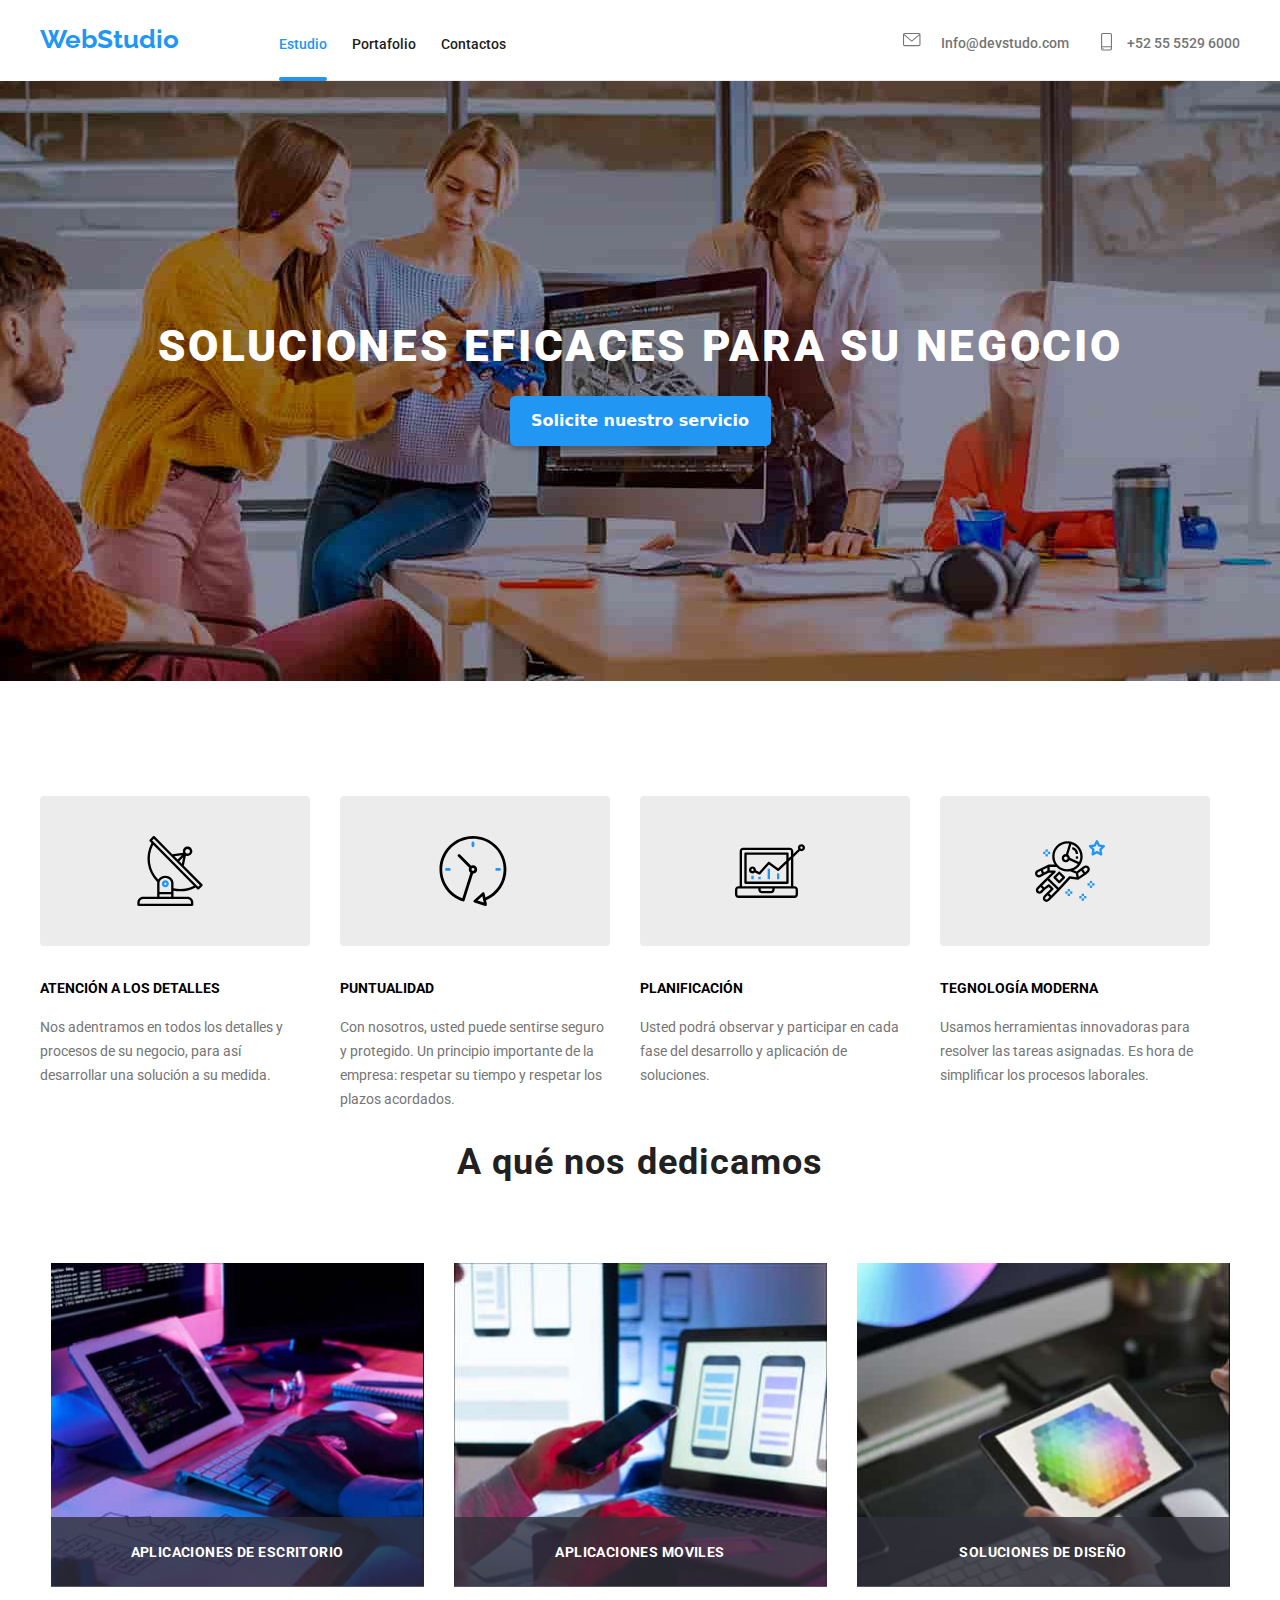
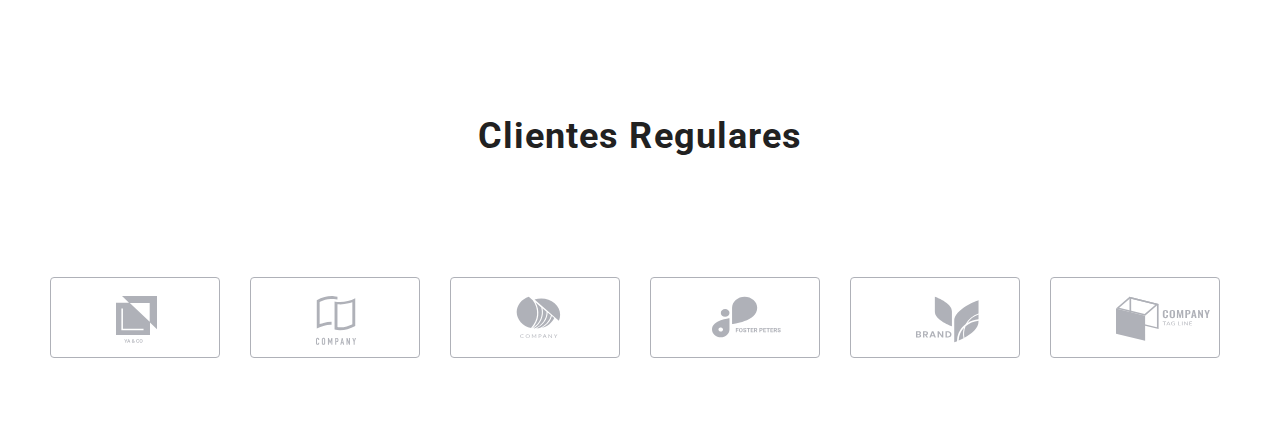
==== commit 1bdaa2d9: "v1" ====
--- a/index.html
+++ b/index.html
@@ -337,7 +337,7 @@
             </div>
         </section>
 
-        <section class="Team">
+        <!-- <section class="Team">
             <div class="container">
             <ul class="team__list">
 
@@ -347,7 +347,7 @@
 
             </ul>
 
-            <ul>
+            <ul class="team__container_items">
                 <li class="team__item">
                 <div class="team__card">
                     <img
@@ -576,36 +576,11 @@
                 </div>
                 </li>
             </ul>
-            </div>
-        </section> 
-
-
-
-
-
-
-
-
-
-
-
-
-
-
-
-
-
-
-
-
-
-
-
-
-
-
-
-        <!-- <section class="customers">
+
+            </div>
+        </section> -->
+
+        <section class="customers">
             <div class="customers__container">
             <div class="customers__texto">
                 <ul>
@@ -677,7 +652,7 @@
                 </ul>
             </div>
             </div>
-        </section>  -->
+        </section>
 
         </main>
 
--- a/css/main.min.css
+++ b/css/main.min.css
@@ -1 +1 @@
-@import"https://fonts.googleapis.com/css2?family=Open+Sans:ital,wght@0,300;0,400;0,500;0,600;0,700;0,800;1,300;1,400;1,500;1,600;1,700;1,800&family=Raleway:ital,wght@0,100;0,200;0,300;0,400;0,500;0,600;0,700;0,800;0,900;1,100;1,200;1,300;1,400;1,500;1,600;1,700;1,800;1,900&family=Roboto:ital,wght@0,100;0,300;0,400;0,500;0,700;0,900;1,100;1,300;1,400;1,500;1,700;1,900&display=swap";:root{--color-primario: #2196F3;--color-secundario: #212121;--color-terciario: #757575;--color-cuaternario: #ECECEC;--color-quintario: rgba(47, 48, 58, 0.8);--color-sexto: #FFFFFF;--color-septimo: #AFB1B8;--color-fondo-solutions: #2F303A;--color-blanco-second: #F5F4FA}*{text-decoration:none;list-style:none;box-sizing:border-box}body{overflow-x:hidden;margin:0;padding:0}header{margin:0 auto;width:1200px;max-width:1600px;border-bottom:1px solid var(--color-cuaternario)}.container ul{display:flex;flex-wrap:nowrap;justify-content:center}.Hero,.Solutions,.Benefits,.Dedication,.Team,.TimeOut{padding:47 0;margin:0 auto}.customers{padding:0 auto;margin:0 auto}.Hero__Header-Container{display:flex;justify-content:space-between;align-items:center;width:100%;margin:auto;height:80px}.Hero__Header-Container .Hero__Nav-container{display:flex;gap:100px;align-items:center;height:100%}.Hero__Header-Container .Hero__list-nav{display:flex;gap:25px;margin-top:10px}.Hero__Header-Container .Hero__Web-Studio{font-family:"Raleway",sans-serif;font-weight:700;font-size:26px;letter-spacing:3%;text-align:center;text-decoration:none;color:var(--color-primario)}.Hero__Header-Container .Hero__Estudio{display:flex;font-family:"Roboto",sans-serif;font-size:14px;font-weight:500;line-height:1.14px;letter-spacing:16%;color:var(--color-primario);position:relative}.Hero__Header-Container .Hero__Estudio:hover,.Hero__Header-Container .Hero__Estudio:focus{color:var(--color-primario)}.Hero__Header-Container .Hero__Estudio::after{content:"";position:absolute;top:33px;left:0;width:100%;height:4px;background-color:var(--color-primario);border-radius:5px}.Hero__Header-Container .Hero__Portafolio,.Hero__Header-Container .Hero__Contactos{display:flex;font-family:"Roboto",sans-serif;font-size:14px;font-weight:500;line-height:1.14px;letter-spacing:16%;color:var(--color-secundario)}.Hero__Header-Container .Hero__Estudio:hover,.Hero__Header-Container .Hero__Portafolio:hover,.Hero__Header-Container .Hero__Contactos:hover,.Hero__Header-Container .Hero__Estudio:focus,.Hero__Header-Container .Hero__Portafolio:focus,.Hero__Header-Container .Hero__Contactos:focus{color:var(--color-primario)}.Hero__Header-Container .Hero__contacts-nav{margin-left:auto;display:flex;gap:20px;align-items:center}.Hero__Header-Container .Hero__mail1,.Hero__Header-Container .Hero__telf{font-family:"Roboto",sans-serif;font-size:14px;font-weight:500;line-height:1.14px;letter-spacing:16%;text-align:left;color:var(--color-terciario)}.Hero__Header-Container .Hero__telf-container,.Hero__Header-Container .Hero__mail-container{display:flex;align-items:center}.Hero__Header-Container .Hero__icon{width:35px;height:35px;stroke-width:0;stroke:currentColor;align-self:flex-start;margin-bottom:-20px;fill:var(--color-terciario)}.Hero__Header-Container .Hero__mail-icon:hover svg.Hero__icon use,.Hero__Header-Container .Hero__mail-icon:focus svg.Hero__icon use,.Hero__Header-Container .Hero__telf-icon:hover svg.Hero__icon use,.Hero__Header-Container .Hero__telf-icon:focus svg.Hero__icon use{fill:var(--color-primario);color:var(--color-primario);text-decoration:none}.Hero__Header-Container .Hero__mail-container:hover .Hero__icon,.Hero__Header-Container .Hero__mail-container:hover .Hero__mail1,.Hero__Header-Container .Hero__telf-container:hover .Hero__icon,.Hero__Header-Container .Hero__telf-container:hover .Hero__telf,.Hero__Header-Container .Hero__mail-container:focus .Hero__icon,.Hero__Header-Container .Hero__mail-container:focus .Hero__mail1,.Hero__Header-Container .Hero__telf-container:focus .Hero__icon,.Hero__Header-Container .Hero__telf-container:focus .Hero__telf,.Hero__Header-Container .Hero__mail1:hover .Hero__icon,.Hero__Header-Container .Hero__mail1:focus .Hero__icon,.Hero__Header-Container .Hero__telf:hover .Hero__icon,.Hero__Header-Container .Hero__telf:focus .Hero__icon{color:var(--color-primario)}.Hero__Header-Container .Hero__mail1:hover,.Hero__Header-Container .Hero__mail1:focus,.Hero__Header-Container .Hero__telf:hover,.Hero__Header-Container .Hero__telf:focus,.Hero__Header-Container .Hero__mail1:active,.Hero__Header-Container .Hero__telf:active,.Hero__Header-Container .Hero__mail-container:active .Hero__icon,.Hero__Header-Container .Hero__mail-container:active .Hero__mail1,.Hero__Header-Container .Hero__telf-container:active .Hero__icon,.Hero__Header-Container .Hero__telf-container:active .Hero__telf{color:var(--color-primario)}.Hero__Header-Container .Hero__mail1:hover,.Hero__Header-Container .Hero__mail1:focus,.Hero__Header-Container .Hero__telf:hover,.Hero__Header-Container .Hero__telf:focus{color:var(--color-primario)}.Hero__Header-Container .Hero__mail1:active .Hero__icon use,.Hero__Header-Container .Hero__telf:active .Hero__icon use{fill:var(--color-primario);color:var(--color-primario)}.Hero__Header-Container .Hero__mail-icon:focus .Hero__icon use,.Hero__Header-Container .Hero__telf-icon:focus .Hero__icon use,.Hero__Header-Container .Hero__mail-container:focus .Hero__icon,.Hero__Header-Container .Hero__telf-container:focus .Hero__icon,.Hero__Header-Container .Hero__mail1:focus .Hero__icon,.Hero__Header-Container .Hero__telf:focus .Hero__icon{fill:var(--color-primario);color:var(--color-primario)}.Hero__Header-Container .Hero__Portafolio-2{display:flex;font-family:"Roboto",sans-serif;font-size:14px;font-weight:500;line-height:1.14px;letter-spacing:16%;color:var(--color-primario);position:relative}.Hero__Header-Container .Hero__Portafolio-2:hover{color:var(--color-primario)}.Hero__Header-Container .Hero__Portafolio-2:focus{color:var(--color-primario)}.Hero__Header-Container .Hero__Portafolio-2::after{content:"";position:absolute;top:33px;left:0;width:100%;height:4px;background-color:var(--color-primario);border-radius:5px}.Hero__Header-Container .Hero__Estudio-2,.Hero__Header-Container .Contactos-2{display:flex;font-family:"Roboto",sans-serif;font-size:14px;font-weight:500;line-height:1.14px;letter-spacing:16%;color:var(--color-secundario)}.Hero__Header-Container .Hero__Estudio-2:hover,.Hero__Header-Container .Hero__Portafolio-2:hover,.Hero__Header-Container .Contactos-2:hover{color:var(--color-primario)}.Hero__Header-Container .Hero__Estudio-2:focus,.Hero__Header-Container .Hero__Portafolio-2:focus,.Hero__Header-Container .Contactos-2:focus{color:var(--color-primario)}@media screen and (max-width: 780px){.Hero__Web-Studio{position:relative;left:15px}.Hero__contacts-nav{flex-direction:column;gap:10px;margin-top:10px}.Hero__telf{position:relative;right:10px}}.Solutions .Solutions__container{background-color:var(--color-fondo-solutions);background-image:url(./image/Imagen\ \(10\).jpg);background-repeat:no-repeat;background-position:center;background-size:cover;display:flex;flex-direction:column;justify-content:center;align-items:center;margin:auto;max-width:1600px;height:600px}.Solutions .Solutions__container .Solutions__title{font-family:"Roboto";font-style:normal;font-weight:900;font-size:44px;line-height:60px;text-align:center;letter-spacing:.06em;text-transform:uppercase;color:#fff}.Solutions .Solutions__container .abrir{background-color:var(--color-primario);color:#fff;font-weight:700;font-size:16px;cursor:pointer;width:261px;height:50px;border:none;box-shadow:0 4px 4px rgba(0,0,0,.25);border-radius:5px;margin-top:20px}.Solutions .Solutions__container .modal__close{width:30px;height:30px;position:relative;bottom:25px;left:25px;float:right;font-size:28px;font-weight:bold;cursor:pointer;background:rgba(0,0,0,0);border:1px solid rgba(0,0,0,.1);border-radius:50%;display:flex;justify-content:center;align-items:center}.Solutions .Solutions__container .modal__close span{position:relative;top:-2px;left:0}.Solutions .Solutions__container .modal__close:hover,.Solutions .Solutions__container .modal__close:focus{color:var(--color-primario);text-decoration:none;cursor:pointer}.Solutions .Solutions__container .backdrop.is-hidden{visibility:hidden;opacity:0;pointer-events:none}.Solutions .Solutions__container .backdrop{position:fixed;top:0;left:0;width:100%;height:100%;background-color:rgba(0,0,0,.5);opacity:1;visibility:visible;transition:opacity 250ms cubic-bezier(0.4, 0, 0.2, 1),visibility 250ms cubic-bezier(0.4, 0, 0.2, 1);z-index:1}.Solutions .Solutions__container .modal{position:relative;bottom:80px;background-color:#fff;margin:10% auto;padding:40px;border:1px solid rgba(30,71,255,.22);width:528px;height:581px}.Solutions .Solutions__container .modal__header{width:448px;height:23px;font-family:"Roboto";font-style:normal;font-weight:700;font-size:20px;line-height:23px;text-align:center;letter-spacing:.03em;color:var(--color-secundario)}.Solutions .Solutions__container .modal__item_Firts{position:relative;top:15px}.Solutions .Solutions__container .modal__label{font-family:"Roboto";font-style:normal;font-weight:400;font-size:12px;line-height:14px;letter-spacing:.01em;color:var(--color-terciario);position:relative;top:10px}.Solutions .Solutions__container .modal__input{width:100%;height:40px;display:block;border:1px solid rgba(33,33,33,.2);border-radius:4px;margin-top:10px;padding-left:45px}.Solutions .Solutions__container .modal__input:hover,.Solutions .Solutions__container .modal__input:focus{border-color:var(--color-primario)}.Solutions .Solutions__container .modal__input:hover+svg use,.Solutions .Solutions__container .modal__input:focus+svg use{fill:var(--color-primario)}.Solutions .Solutions__container .modal__icon_People{width:44px;height:44px;position:relative;bottom:33px;left:10px}.Solutions .Solutions__container .modal__item_Second{position:relative;bottom:30px}.Solutions .Solutions__container .modal__icon_Telf{width:44px;height:44px;position:relative;bottom:30px;left:10px}.Solutions .Solutions__container .modal__item_Third{position:relative;bottom:75px}.Solutions .Solutions__container .modal__icon_Mail{width:44px;height:44px;position:relative;bottom:32px;left:10px}.Solutions .Solutions__container .modal__item_Forth{position:relative;bottom:125px}.Solutions .Solutions__container .modal__label_Coment{font-family:"Roboto";font-style:normal;font-weight:400;font-size:12px;line-height:14px;letter-spacing:.01em;color:var(--color-terciario);position:relative;top:10px}.Solutions .Solutions__container .modal__textarea{width:100%;height:96px;display:block;border:1px solid rgba(163,63,63,.2);border-radius:4px;margin-top:10px;padding:15px;resize:none}.Solutions .Solutions__container textarea:hover,.Solutions .Solutions__container textarea:focus{border-color:var(--color-primario)}.Solutions .Solutions__container ::-webkit-input-placeholder{font-family:"Roboto";font-style:normal;font-weight:400;font-size:12px;line-height:14px;letter-spacing:.01em;color:rgba(117,117,117,.5)}.Solutions .Solutions__container .modal__item_Fifth{position:relative;bottom:115px}.Solutions .Solutions__container .modal__Check_Coment{font-family:"Roboto";font-style:normal;font-weight:400;font-size:14px;line-height:24px;letter-spacing:.03em;color:var(--color-terciario);display:flex;width:400.62px;height:24px;position:relative;left:50px}.Solutions .Solutions__container .modal__checkbox{width:16px;height:15px;position:relative;top:25px;left:25px;background-color:#fff;border-radius:.05em;overflow:hidden;position:relative;top:-16px;width:15px;height:16px}.Solutions .Solutions__container .modal__item_Sixth input{font-family:"Roboto";font-style:normal;font-weight:700;font-size:16px;line-height:30px;letter-spacing:.06em;color:#fff;display:flex;justify-content:center;width:200px;height:50px;color:#fff;background:#188ce8;box-shadow:0px 4px 4px rgba(0,0,0,.15);border-radius:4px;border:none;position:relative;bottom:105px;left:25%}@media screen and (max-width: 780px){.Solutions .Solutions__container{width:1200px}.modal{position:relative;bottom:80px;background-color:#fff;margin:10% auto;padding:40px;border:1px solid rgba(30,71,255,.22);width:450px;height:609px}}.Benefits .Benefits__container{width:1200px;margin:auto;display:flex;margin-top:100px;flex-wrap:wrap}.Benefits .Benefits__container .Benefits__txt{width:1200px;margin:auto;display:flex;margin-top:10px}.Benefits .Benefits__container .Benefits__txt_Firts{width:270px;vertical-align:top;margin-right:30px;margin-bottom:30px;margin-top:15px}.Benefits .Benefits__container .Benefits__txt_Firts h2{font-family:"Roboto",sans-serif;font-weight:400px;font-size:14px;line-height:24px;letter-spacing:3%}.Benefits .Benefits__container .Benefits__txt_Firts p{font-family:"Roboto",sans-serif;font-weight:400px;font-size:14px;line-height:24px;letter-spacing:3%;color:var(--color-terciario)}.Benefits .Benefits__container .Benefits__svg-container{display:flex;align-items:center;justify-content:center;background:var(--color-cuaternario);border-radius:4px;width:270px;height:75%;margin-right:30px;margin-bottom:30px;margin-top:15px}.Benefits .Benefits__container .Benefits__svg-container:hover{border:1px solid var(--color-primario)}@media screen and (max-width: 780px){.Benefits .Benefits__container{position:relative;left:20px}.Benefits .Benefits__container .Benefits__svg-container{width:570px}.Benefits .Benefits__container .Benefits__txt_Firts{display:inline-block;justify-content:center;align-items:center;width:570px}.Benefits .Benefits__container .Benefits__txt_Firts h2{display:flex;justify-content:center}.Benefits .Benefits__container .Benefits__txt_Firts p{display:flex;justify-content:center}}.Dedication{overflow:hidden}.Dedication .container{text-align:center;width:100%;margin:0 auto}.Dedication .Dedication__title h2{font-family:"Roboto";font-style:normal;font-weight:700;font-size:36px;line-height:42px;text-align:center;letter-spacing:.03em;color:var(--color-secundario)}.Dedication .Dedication__item{margin:15px;width:373px;height:323px;margin-top:80px}.Dedication .dedication__text{background-color:var(--color-quintario);width:373px;height:70px;display:flex;align-items:center;justify-content:center;position:relative;bottom:73px;font-family:"Roboto";font-style:normal;font-weight:700;font-size:14px;line-height:16px;text-align:center;letter-spacing:.03em;text-transform:uppercase;color:var(--color-sexto)}@media screen and (max-width: 780px){.Dedication{display:none}}.Team{display:flex;justify-content:center;width:100%}.Team .container{text-align:center;margin-top:80px;background-color:var(--color-cuaternario);width:1600px}.Team .team__title_ourT h2{font-family:"Roboto";font-style:normal;font-weight:700;font-size:36px;line-height:42px;text-align:center;letter-spacing:.03em;padding-top:20px;color:var(--color-secundario);margin-top:20px}.Team .team__item{display:flex;border:.1px solid #ccc;margin:11px;box-shadow:0px 1px 3px;margin-top:40px}.Team .team__item img{margin-bottom:5px}.Team .team__card img{width:270px;height:260px}.Team .team__name{font-family:"Roboto";font-style:normal;font-weight:500;font-size:16px;line-height:19px;color:var(--color-secundario);margin-top:25px}.Team .team__role{font-family:"Roboto";font-style:normal;font-weight:400;font-size:16px;line-height:19px;letter-spacing:.03em;color:var(--color-terciario);margin-top:15px}.Team .team__social{margin-top:25px;margin-left:5px}.Team .team__social-item{border-radius:100%;width:44px;height:44px;margin:5px}.Team .team__social-item:hover .icono-item{fill:var(--color-sexto)}.Team .team__social-item:hover,.Team .team__social-item:focus{background-color:var(--color-primario)}.Team .team__social-item a:focus{width:44px;height:44px;border-radius:100%;fill:var(--color-sexto);background-color:#188ce8;outline:none}.Team .team__social-item a:focus .icono-item{fill:#fff}.Team .icono-item{display:inline-block;width:22px;height:22px;align-items:center;stroke-width:0;stroke:currentColor;fill:var(--color-septimo)}.Team .team__social-item a{width:100%;height:100%;display:flex;justify-content:center;align-items:center}@media screen and (max-width: 780px){.Team{width:1200px;display:flex}.Team .container{height:1285px}.team__item{width:354px;height:536px}.team__item .team__card img{width:354px;height:350px}}.customers{width:1200px;height:400px;display:flex;justify-content:center;align-items:center}.customers .customers__texto{width:100%;height:162px;margin-top:70px}.customers .customers__title h2{font-family:"Roboto";font-style:normal;font-weight:700;font-size:36px;line-height:42px;text-align:center;letter-spacing:.03em;color:var(--color-secundario)}.customers .customers__fondo_Svg{width:1200px;margin-top:-70px}.customers .customers__fondo_Svg{box-sizing:border-box;width:170px;height:81px;border:1px solid var(--color-septimo);border-radius:4px;margin-left:30px}.customers .customers__fondo_Svg:hover{box-sizing:border-box;width:170px;height:81px;border:1px solid var(--color-primario);border-radius:4px}.customers .customers__container_Svg{width:100%;display:flex;align-items:center;justify-content:center;margin-left:-20px}.customers .customers__icn{stroke-width:0;stroke:currentColor;fill:var(--color-septimo)}.customers .customers__icn:hover{fill:var(--color-primario)}.TimeOut{background-color:var(--color-fondo-solutions);width:100%;max-width:1600px;height:252px;display:flex;flex-direction:column;justify-content:space-between;align-items:center;margin-top:0 auto;border-top:1px solid var(--color-terciario)}.TimeOut .TimeOut__container{position:relative;top:50px;display:flex;flex-direction:column;align-items:center;margin-left:-950px;width:100%}.TimeOut .TimeOut__web-studio{font-family:"Raleway",sans-serif;font-weight:700;font-size:26px;letter-spacing:3%;text-align:center;text-decoration:none;color:var(--color-primario);position:relative;bottom:10px}.TimeOut ul li{display:flex;align-items:center;margin-left:35px}.TimeOut .TimeOut__direccion p{font-family:"Roboto";font-style:normal;font-weight:400;font-size:14px;line-height:24px;letter-spacing:.03em;color:var(--color-sexto);width:200px}.TimeOut .TimeOut__email a,.TimeOut .TimeOut__telefono a{font-family:"Roboto";font-style:normal;font-weight:400;font-size:14px;line-height:24px;letter-spacing:.03em;color:rgba(255,255,255,.6);width:200px}.TimeOut .TimeOut__direccion p:hover,.TimeOut .TimeOut__email a:hover,.TimeOut .TimeOut__telefono a:hover{color:var(--color-primario)}.TimeOut .TimeOut__direccion p:focus,.TimeOut .TimeOut__email a:focus,.TimeOut .TimeOut__telefono a:focus{color:var(--color-primario)}.TimeOut .TimeOut__ubi{display:flex;align-items:center;position:relative;top:130px}.TimeOut .TimeOut__encuentranosEn{font-family:"Roboto";font-style:normal;font-weight:700;font-size:14px;line-height:16px;letter-spacing:.03em;text-transform:uppercase;color:var(--color-sexto);float:right;margin-right:380px;margin-top:-195px}.TimeOut .TimeOut__svg-container-footer{width:306px;height:80px;margin-top:-160px;margin-left:-70px;border-radius:100%}.TimeOut .TimeOut__back_itemFooter{width:44px;height:44px}.TimeOut .TimeOut__back_itemFooter a{display:flex;justify-content:center;align-items:center;width:100%;height:100%;padding:5px;border-radius:100%;background:rgba(255,255,255,.1);outline:none}.TimeOut .TimeOut__back_itemFooter:hover{background-color:var(--color-primario);border-radius:100%}.TimeOut .TimeOut__social-icons{list-style:none;display:flex}.TimeOut .TimeOut__social-icons li{margin-right:-20px}.TimeOut .TimeOut__icono_item{display:inline-block;width:22px;height:22px;stroke-width:0;stroke:currentColor;fill:#fff;align-self:center}.TimeOut .TimeOut__back_itemFooter a:focus{display:flex;width:100%;height:100%;border-radius:100%;background-color:#188ce8;outline:none}.TimeOut .TimeOut__modal{display:flex;flex-direction:column;position:relative;bottom:100px;left:300px;top:-60px}.TimeOut .TimeOut__modal_label{font-family:"Roboto";font-style:normal;font-weight:700;font-size:14px;line-height:16px;letter-spacing:.03em;text-transform:uppercase;color:var(--color-sexto);display:flex;flex-direction:column;position:relative;right:100px}.TimeOut .TimeOut__modal_ForInput{width:358px;height:50px;border:1px solid rgba(255,255,255,.3);filter:drop-shadow(0px 4px 4px rgba(0, 0, 0, 0.15));border-radius:4px;margin-top:25px;padding-left:10px;background-color:rgba(255,255,255,0);position:relative;right:100px}.TimeOut .TimeOut__modal_ForInput::placeholder{font-family:"Roboto";font-style:normal;font-weight:400;font-size:16px;line-height:20px;display:flex;align-items:center;letter-spacing:.03em;color:rgba(255,255,255,.6)}.TimeOut .TimeOut__submit{font-family:"Roboto";font-style:normal;font-weight:700;font-size:16px;line-height:30px;letter-spacing:.06em;color:#fff;display:flex;justify-content:center;width:200px;height:50px;color:#fff;background:var(--color-primario);box-shadow:0px 4px 4px rgba(0,0,0,.15);border-radius:4px;border:none;position:relative;bottom:50px;left:280px;padding-right:30px}.TimeOut .TimeOut__modal_SubSvg{width:30px;height:30px;position:relative;bottom:85px;left:420px}.TimeOut .TimeOut__modal_ForInput:focus{color:var(--color-primario)}.Buttons .container .Buttons__boton button{font-family:"Roboto";font-style:normal;font-weight:500;font-size:16px;line-height:30px;text-align:center;letter-spacing:.03em;color:var(--color-secundario);background:var(--color-blanco-second);border-radius:4px;margin:5px;cursor:pointer;border:0px;margin-top:30px;padding-left:12px;padding-right:12px}.Buttons .Buttons__boton button:focus{background-color:var(--color-primario);color:var(--color-sexto);box-shadow:0px 3px 1px rgba(0,0,0,.1),0px 1px 2px rgba(0,0,0,.08),0px 2px 2px rgba(0,0,0,.12);outline:none}.Buttons .Buttons__boton button:hover{background-color:var(--color-primario);color:var(--color-sexto);box-shadow:0px 3px 1px rgba(0,0,0,.1),0px 1px 2px rgba(0,0,0,.08),0px 2px 2px rgba(0,0,0,.12)}.Cards .contenedor .Cards__texto-imagen h2{font-family:"Roboto";font-style:normal;font-weight:700;font-size:18px;line-height:36px;letter-spacing:.06em;color:var(--color-secundario);text-align:left;margin-left:20px;margin-top:15px}.Cards .contenedor .Cards__texto-imagen h2{font-family:"Roboto";font-style:normal;font-weight:700;font-size:16px;line-height:36px;letter-spacing:.06em;color:var(--color-secundario);text-align:left;margin-left:15px;margin-top:15px}.Cards .contenedor .Cards__texto-imagen p{font-family:"Roboto";font-style:normal;font-weight:400;font-size:16px;line-height:30px;letter-spacing:.03em;color:var(--color-terciario);text-align:left;margin-left:20px;margin-top:15px}.Cards .contenedor .Cards__img-2 .Cards__overlay{position:relative;overflow:hidden}.Cards .contenedor .Cards__img-2 .Cards__overlay-txt{font-family:"Roboto";font-style:normal;font-weight:400;font-size:18px;line-height:28px;letter-spacing:.03em;color:var(--color-sexto);background-color:rgba(33,150,243,.9);width:100%;height:100%;position:absolute;top:1px;left:0px;padding:87px 20px;display:flex;align-items:center;transform:translateY(100%);transition:transform ease-in .25s}.Cards .contenedor:hover .Cards__img-2 .Cards__overlay-txt{transform:translateY(0%)}/*# sourceMappingURL=main.min.css.map */+@import"https://fonts.googleapis.com/css2?family=Open+Sans:ital,wght@0,300;0,400;0,500;0,600;0,700;0,800;1,300;1,400;1,500;1,600;1,700;1,800&family=Raleway:ital,wght@0,100;0,200;0,300;0,400;0,500;0,600;0,700;0,800;0,900;1,100;1,200;1,300;1,400;1,500;1,600;1,700;1,800;1,900&family=Roboto:ital,wght@0,100;0,300;0,400;0,500;0,700;0,900;1,100;1,300;1,400;1,500;1,700;1,900&display=swap";:root{--color-primario: #2196F3;--color-secundario: #212121;--color-terciario: #757575;--color-cuaternario: #ECECEC;--color-quintario: rgba(47, 48, 58, 0.8);--color-sexto: #FFFFFF;--color-septimo: #AFB1B8;--color-fondo-solutions: #2F303A;--color-blanco-second: #F5F4FA}*{text-decoration:none;list-style:none;box-sizing:border-box}body{overflow-x:hidden;margin:0;padding:0}header{margin:0 auto;width:1200px;max-width:1600px;border-bottom:1px solid var(--color-cuaternario)}.container ul{display:flex;flex-wrap:nowrap;justify-content:center}.Hero,.Solutions,.Benefits,.Dedication,.Team,.TimeOut{padding:47 0;margin:0 auto}.customers{padding:0 auto;margin:0 auto}.Hero__Header-Container{display:flex;justify-content:space-between;align-items:center;width:100%;margin:auto;height:80px}.Hero__Header-Container .Hero__Nav-container{display:flex;gap:100px;align-items:center;height:100%}.Hero__Header-Container .Hero__list-nav{display:flex;gap:25px;margin-top:10px}.Hero__Header-Container .Hero__Web-Studio{font-family:"Raleway",sans-serif;font-weight:700;font-size:26px;letter-spacing:3%;text-align:center;text-decoration:none;color:var(--color-primario)}.Hero__Header-Container .Hero__Estudio{display:flex;font-family:"Roboto",sans-serif;font-size:14px;font-weight:500;line-height:1.14px;letter-spacing:16%;color:var(--color-primario);position:relative}.Hero__Header-Container .Hero__Estudio:hover,.Hero__Header-Container .Hero__Estudio:focus{color:var(--color-primario)}.Hero__Header-Container .Hero__Estudio::after{content:"";position:absolute;top:33px;left:0;width:100%;height:4px;background-color:var(--color-primario);border-radius:5px}.Hero__Header-Container .Hero__Portafolio,.Hero__Header-Container .Hero__Contactos{display:flex;font-family:"Roboto",sans-serif;font-size:14px;font-weight:500;line-height:1.14px;letter-spacing:16%;color:var(--color-secundario)}.Hero__Header-Container .Hero__Estudio:hover,.Hero__Header-Container .Hero__Portafolio:hover,.Hero__Header-Container .Hero__Contactos:hover,.Hero__Header-Container .Hero__Estudio:focus,.Hero__Header-Container .Hero__Portafolio:focus,.Hero__Header-Container .Hero__Contactos:focus{color:var(--color-primario)}.Hero__Header-Container .Hero__contacts-nav{margin-left:auto;display:flex;gap:20px;align-items:center}.Hero__Header-Container .Hero__mail1,.Hero__Header-Container .Hero__telf{font-family:"Roboto",sans-serif;font-size:14px;font-weight:500;line-height:1.14px;letter-spacing:16%;text-align:left;color:var(--color-terciario)}.Hero__Header-Container .Hero__telf-container,.Hero__Header-Container .Hero__mail-container{display:flex;align-items:center}.Hero__Header-Container .Hero__icon{width:35px;height:35px;stroke-width:0;stroke:currentColor;align-self:flex-start;margin-bottom:-20px;fill:var(--color-terciario)}.Hero__Header-Container .Hero__mail-icon:hover svg.Hero__icon use,.Hero__Header-Container .Hero__mail-icon:focus svg.Hero__icon use,.Hero__Header-Container .Hero__telf-icon:hover svg.Hero__icon use,.Hero__Header-Container .Hero__telf-icon:focus svg.Hero__icon use{fill:var(--color-primario);color:var(--color-primario);text-decoration:none}.Hero__Header-Container .Hero__mail-container:hover .Hero__icon,.Hero__Header-Container .Hero__mail-container:hover .Hero__mail1,.Hero__Header-Container .Hero__telf-container:hover .Hero__icon,.Hero__Header-Container .Hero__telf-container:hover .Hero__telf,.Hero__Header-Container .Hero__mail-container:focus .Hero__icon,.Hero__Header-Container .Hero__mail-container:focus .Hero__mail1,.Hero__Header-Container .Hero__telf-container:focus .Hero__icon,.Hero__Header-Container .Hero__telf-container:focus .Hero__telf,.Hero__Header-Container .Hero__mail1:hover .Hero__icon,.Hero__Header-Container .Hero__mail1:focus .Hero__icon,.Hero__Header-Container .Hero__telf:hover .Hero__icon,.Hero__Header-Container .Hero__telf:focus .Hero__icon{color:var(--color-primario)}.Hero__Header-Container .Hero__mail1:hover,.Hero__Header-Container .Hero__mail1:focus,.Hero__Header-Container .Hero__telf:hover,.Hero__Header-Container .Hero__telf:focus,.Hero__Header-Container .Hero__mail1:active,.Hero__Header-Container .Hero__telf:active,.Hero__Header-Container .Hero__mail-container:active .Hero__icon,.Hero__Header-Container .Hero__mail-container:active .Hero__mail1,.Hero__Header-Container .Hero__telf-container:active .Hero__icon,.Hero__Header-Container .Hero__telf-container:active .Hero__telf{color:var(--color-primario)}.Hero__Header-Container .Hero__mail1:hover,.Hero__Header-Container .Hero__mail1:focus,.Hero__Header-Container .Hero__telf:hover,.Hero__Header-Container .Hero__telf:focus{color:var(--color-primario)}.Hero__Header-Container .Hero__mail1:active .Hero__icon use,.Hero__Header-Container .Hero__telf:active .Hero__icon use{fill:var(--color-primario);color:var(--color-primario)}.Hero__Header-Container .Hero__mail-icon:focus .Hero__icon use,.Hero__Header-Container .Hero__telf-icon:focus .Hero__icon use,.Hero__Header-Container .Hero__mail-container:focus .Hero__icon,.Hero__Header-Container .Hero__telf-container:focus .Hero__icon,.Hero__Header-Container .Hero__mail1:focus .Hero__icon,.Hero__Header-Container .Hero__telf:focus .Hero__icon{fill:var(--color-primario);color:var(--color-primario)}.Hero__Header-Container .Hero__Portafolio-2{display:flex;font-family:"Roboto",sans-serif;font-size:14px;font-weight:500;line-height:1.14px;letter-spacing:16%;color:var(--color-primario);position:relative}.Hero__Header-Container .Hero__Portafolio-2:hover{color:var(--color-primario)}.Hero__Header-Container .Hero__Portafolio-2:focus{color:var(--color-primario)}.Hero__Header-Container .Hero__Portafolio-2::after{content:"";position:absolute;top:33px;left:0;width:100%;height:4px;background-color:var(--color-primario);border-radius:5px}.Hero__Header-Container .Hero__Estudio-2,.Hero__Header-Container .Contactos-2{display:flex;font-family:"Roboto",sans-serif;font-size:14px;font-weight:500;line-height:1.14px;letter-spacing:16%;color:var(--color-secundario)}.Hero__Header-Container .Hero__Estudio-2:hover,.Hero__Header-Container .Hero__Portafolio-2:hover,.Hero__Header-Container .Contactos-2:hover{color:var(--color-primario)}.Hero__Header-Container .Hero__Estudio-2:focus,.Hero__Header-Container .Hero__Portafolio-2:focus,.Hero__Header-Container .Contactos-2:focus{color:var(--color-primario)}@media screen and (max-width: 780px){.Hero__Web-Studio{position:relative;left:15px}.Hero__contacts-nav{flex-direction:column;gap:10px;margin-top:10px}.Hero__telf{position:relative;right:10px}}.Solutions .Solutions__container{background-color:var(--color-fondo-solutions);background-image:url(./image/Imagen\ \(10\).jpg);background-repeat:no-repeat;background-position:center;background-size:cover;display:flex;flex-direction:column;justify-content:center;align-items:center;margin:auto;max-width:1600px;height:600px}.Solutions .Solutions__container .Solutions__title{font-family:"Roboto";font-style:normal;font-weight:900;font-size:44px;line-height:60px;text-align:center;letter-spacing:.06em;text-transform:uppercase;color:#fff}.Solutions .Solutions__container .abrir{background-color:var(--color-primario);color:#fff;font-weight:700;font-size:16px;cursor:pointer;width:261px;height:50px;border:none;box-shadow:0 4px 4px rgba(0,0,0,.25);border-radius:5px;margin-top:20px}.Solutions .Solutions__container .modal__close{width:30px;height:30px;position:relative;bottom:25px;left:25px;float:right;font-size:28px;font-weight:bold;cursor:pointer;background:rgba(0,0,0,0);border:1px solid rgba(0,0,0,.1);border-radius:50%;display:flex;justify-content:center;align-items:center}.Solutions .Solutions__container .modal__close span{position:relative;top:-2px;left:0}.Solutions .Solutions__container .modal__close:hover,.Solutions .Solutions__container .modal__close:focus{color:var(--color-primario);text-decoration:none;cursor:pointer}.Solutions .Solutions__container .backdrop.is-hidden{visibility:hidden;opacity:0;pointer-events:none}.Solutions .Solutions__container .backdrop{position:fixed;top:0;left:0;width:100%;height:100%;background-color:rgba(0,0,0,.5);opacity:1;visibility:visible;transition:opacity 250ms cubic-bezier(0.4, 0, 0.2, 1),visibility 250ms cubic-bezier(0.4, 0, 0.2, 1);z-index:1}.Solutions .Solutions__container .modal{position:relative;bottom:80px;background-color:#fff;margin:10% auto;padding:40px;border:1px solid rgba(30,71,255,.22);width:528px;height:581px}.Solutions .Solutions__container .modal__header{width:448px;height:23px;font-family:"Roboto";font-style:normal;font-weight:700;font-size:20px;line-height:23px;text-align:center;letter-spacing:.03em;color:var(--color-secundario)}.Solutions .Solutions__container .modal__item_Firts{position:relative;top:15px}.Solutions .Solutions__container .modal__label{font-family:"Roboto";font-style:normal;font-weight:400;font-size:12px;line-height:14px;letter-spacing:.01em;color:var(--color-terciario);position:relative;top:10px}.Solutions .Solutions__container .modal__input{width:100%;height:40px;display:block;border:1px solid rgba(33,33,33,.2);border-radius:4px;margin-top:10px;padding-left:45px}.Solutions .Solutions__container .modal__input:hover,.Solutions .Solutions__container .modal__input:focus{border-color:var(--color-primario)}.Solutions .Solutions__container .modal__input:hover+svg use,.Solutions .Solutions__container .modal__input:focus+svg use{fill:var(--color-primario)}.Solutions .Solutions__container .modal__icon_People{width:44px;height:44px;position:relative;bottom:33px;left:10px}.Solutions .Solutions__container .modal__item_Second{position:relative;bottom:30px}.Solutions .Solutions__container .modal__icon_Telf{width:44px;height:44px;position:relative;bottom:30px;left:10px}.Solutions .Solutions__container .modal__item_Third{position:relative;bottom:75px}.Solutions .Solutions__container .modal__icon_Mail{width:44px;height:44px;position:relative;bottom:32px;left:10px}.Solutions .Solutions__container .modal__item_Forth{position:relative;bottom:125px}.Solutions .Solutions__container .modal__label_Coment{font-family:"Roboto";font-style:normal;font-weight:400;font-size:12px;line-height:14px;letter-spacing:.01em;color:var(--color-terciario);position:relative;top:10px}.Solutions .Solutions__container .modal__textarea{width:100%;height:96px;display:block;border:1px solid rgba(163,63,63,.2);border-radius:4px;margin-top:10px;padding:15px;resize:none}.Solutions .Solutions__container textarea:hover,.Solutions .Solutions__container textarea:focus{border-color:var(--color-primario)}.Solutions .Solutions__container ::-webkit-input-placeholder{font-family:"Roboto";font-style:normal;font-weight:400;font-size:12px;line-height:14px;letter-spacing:.01em;color:rgba(117,117,117,.5)}.Solutions .Solutions__container .modal__item_Fifth{position:relative;bottom:115px}.Solutions .Solutions__container .modal__Check_Coment{font-family:"Roboto";font-style:normal;font-weight:400;font-size:14px;line-height:24px;letter-spacing:.03em;color:var(--color-terciario);display:flex;width:400.62px;height:24px;position:relative;left:50px}.Solutions .Solutions__container .modal__checkbox{width:16px;height:15px;position:relative;top:25px;left:25px;background-color:#fff;border-radius:.05em;overflow:hidden;position:relative;top:-16px;width:15px;height:16px}.Solutions .Solutions__container .modal__item_Sixth input{font-family:"Roboto";font-style:normal;font-weight:700;font-size:16px;line-height:30px;letter-spacing:.06em;color:#fff;display:flex;justify-content:center;width:200px;height:50px;color:#fff;background:#188ce8;box-shadow:0px 4px 4px rgba(0,0,0,.15);border-radius:4px;border:none;position:relative;bottom:105px;left:25%}@media screen and (max-width: 780px){.Solutions .Solutions__container{width:1200px}.modal{position:relative;bottom:80px;background-color:#fff;margin:10% auto;padding:40px;border:1px solid rgba(30,71,255,.22);width:450px;height:609px}}.Benefits .Benefits__container{width:1200px;margin:auto;display:flex;margin-top:100px;flex-wrap:wrap}.Benefits .Benefits__container .Benefits__txt{width:1200px;margin:auto;display:flex;margin-top:10px}.Benefits .Benefits__container .Benefits .Benefits__container ul{flex-basis:calc(50% - 30px);margin-bottom:30px}.Benefits .Benefits__container .Benefits__txt_Firts{width:270px;vertical-align:top;margin-right:30px;margin-bottom:30px;margin-top:15px}.Benefits .Benefits__container .Benefits__txt_Firts h2{font-family:"Roboto",sans-serif;font-weight:400px;font-size:14px;line-height:24px;letter-spacing:3%}.Benefits .Benefits__container .Benefits__txt_Firts p{font-family:"Roboto",sans-serif;font-weight:400px;font-size:14px;line-height:24px;letter-spacing:3%;color:var(--color-terciario)}.Benefits .Benefits__container .Benefits__svg-container{display:flex;align-items:center;justify-content:center;background:var(--color-cuaternario);border-radius:4px;width:270px;height:75%;margin-right:30px;margin-bottom:30px;margin-top:15px}.Benefits .Benefits__container .Benefits__svg-container:hover{border:1px solid var(--color-primario)}@media screen and (max-width: 780px){.Benefits .Benefits__container{padding:0 20px;justify-content:center;flex-wrap:wrap}.Benefits .Benefits__container .Benefits__txt_Firts{margin-right:0;justify-content:center;align-items:center;text-align:center}.Benefits .Benefits__container .Benefits__svg-container{width:500px}.Benefits .Benefits__container .Benefits__txt_Firts{width:500px}.Benefits .Benefits__container{flex-wrap:wrap}}.Dedication{overflow:hidden}.Dedication .container{text-align:center;width:100%;margin:0 auto}.Dedication .Dedication__title h2{font-family:"Roboto";font-style:normal;font-weight:700;font-size:36px;line-height:42px;text-align:center;letter-spacing:.03em;color:var(--color-secundario)}.Dedication .Dedication__item{margin:15px;width:373px;height:323px;margin-top:80px}.Dedication .dedication__text{background-color:var(--color-quintario);width:373px;height:70px;display:flex;align-items:center;justify-content:center;position:relative;bottom:73px;font-family:"Roboto";font-style:normal;font-weight:700;font-size:14px;line-height:16px;text-align:center;letter-spacing:.03em;text-transform:uppercase;color:var(--color-sexto)}@media screen and (max-width: 780px){.Dedication{display:none}}.Team{display:flex;justify-content:center;width:100%}.Team .container{text-align:center;margin-top:80px;background-color:var(--color-cuaternario);width:1600px}.Team .team__title_ourT h2{font-family:"Roboto";font-style:normal;font-weight:700;font-size:36px;line-height:42px;text-align:center;letter-spacing:.03em;padding-top:20px;color:var(--color-secundario);margin-top:20px}.Team .team__item{display:flex;border:.1px solid #ccc;margin:11px;box-shadow:0px 1px 3px;margin-top:40px}.Team .team__item img{margin-bottom:5px}.Team .team__card img{width:270px;height:260px}.Team .team__name{font-family:"Roboto";font-style:normal;font-weight:500;font-size:16px;line-height:19px;color:var(--color-secundario);margin-top:25px}.Team .team__role{font-family:"Roboto";font-style:normal;font-weight:400;font-size:16px;line-height:19px;letter-spacing:.03em;color:var(--color-terciario);margin-top:15px}.Team .team__social{margin-top:25px;margin-left:5px}.Team .team__social-item{border-radius:100%;width:44px;height:44px;margin:5px}.Team .team__social-item:hover .icono-item{fill:var(--color-sexto)}.Team .team__social-item:hover,.Team .team__social-item:focus{background-color:var(--color-primario)}.Team .team__social-item a:focus{width:44px;height:44px;border-radius:100%;fill:var(--color-sexto);background-color:#188ce8;outline:none}.Team .team__social-item a:focus .icono-item{fill:#fff}.Team .icono-item{display:inline-block;width:22px;height:22px;align-items:center;stroke-width:0;stroke:currentColor;fill:var(--color-septimo)}.Team .team__social-item a{width:100%;height:100%;display:flex;justify-content:center;align-items:center}@media(max-width: 780px){.container{width:100%;padding:0 20px}.team__item{flex-basis:100%}}.customers{width:1200px;height:400px;display:flex;justify-content:center;align-items:center}.customers .customers__texto{width:100%;height:162px;margin-top:70px}.customers .customers__title h2{font-family:"Roboto";font-style:normal;font-weight:700;font-size:36px;line-height:42px;text-align:center;letter-spacing:.03em;color:var(--color-secundario)}.customers .customers__fondo_Svg{box-sizing:border-box;width:170px;height:81px;border:1px solid var(--color-septimo);border-radius:4px;margin-left:30px}.customers .customers__fondo_Svg:hover{box-sizing:border-box;width:170px;height:81px;border:1px solid var(--color-primario);border-radius:4px}.customers .customers__container_Svg{width:100%;display:flex;align-items:center;justify-content:center;margin-left:-20px}.customers .customers__icn{stroke-width:0;stroke:currentColor;fill:var(--color-septimo)}.customers .customers__icn:hover{fill:var(--color-primario)}@media(max-width: 720px){.customers .customers__container{flex-wrap:wrap;justify-content:center}.customers .customers__fondo_Svg{flex-basis:calc(33.33% - 20px);margin-left:0;margin-top:30px}}.TimeOut{background-color:var(--color-fondo-solutions);width:100%;max-width:1600px;height:252px;display:flex;flex-direction:column;justify-content:space-between;align-items:center;margin-top:0 auto;border-top:1px solid var(--color-terciario)}.TimeOut .TimeOut__container{position:relative;top:50px;display:flex;flex-direction:column;align-items:center;margin-left:-950px;width:100%}.TimeOut .TimeOut__web-studio{font-family:"Raleway",sans-serif;font-weight:700;font-size:26px;letter-spacing:3%;text-align:center;text-decoration:none;color:var(--color-primario);position:relative;bottom:10px}.TimeOut ul li{display:flex;align-items:center;margin-left:35px}.TimeOut .TimeOut__direccion p{font-family:"Roboto";font-style:normal;font-weight:400;font-size:14px;line-height:24px;letter-spacing:.03em;color:var(--color-sexto);width:200px}.TimeOut .TimeOut__email a,.TimeOut .TimeOut__telefono a{font-family:"Roboto";font-style:normal;font-weight:400;font-size:14px;line-height:24px;letter-spacing:.03em;color:rgba(255,255,255,.6);width:200px}.TimeOut .TimeOut__direccion p:hover,.TimeOut .TimeOut__email a:hover,.TimeOut .TimeOut__telefono a:hover{color:var(--color-primario)}.TimeOut .TimeOut__direccion p:focus,.TimeOut .TimeOut__email a:focus,.TimeOut .TimeOut__telefono a:focus{color:var(--color-primario)}.TimeOut .TimeOut__ubi{display:flex;align-items:center;position:relative;top:130px}.TimeOut .TimeOut__encuentranosEn{font-family:"Roboto";font-style:normal;font-weight:700;font-size:14px;line-height:16px;letter-spacing:.03em;text-transform:uppercase;color:var(--color-sexto);float:right;margin-right:380px;margin-top:-195px}.TimeOut .TimeOut__svg-container-footer{width:306px;height:80px;margin-top:-160px;margin-left:-70px;border-radius:100%}.TimeOut .TimeOut__back_itemFooter{width:44px;height:44px}.TimeOut .TimeOut__back_itemFooter a{display:flex;justify-content:center;align-items:center;width:100%;height:100%;padding:5px;border-radius:100%;background:rgba(255,255,255,.1);outline:none}.TimeOut .TimeOut__back_itemFooter:hover{background-color:var(--color-primario);border-radius:100%}.TimeOut .TimeOut__social-icons{list-style:none;display:flex}.TimeOut .TimeOut__social-icons li{margin-right:-20px}.TimeOut .TimeOut__icono_item{display:inline-block;width:22px;height:22px;stroke-width:0;stroke:currentColor;fill:#fff;align-self:center}.TimeOut .TimeOut__back_itemFooter a:focus{display:flex;width:100%;height:100%;border-radius:100%;background-color:#188ce8;outline:none}.TimeOut .TimeOut__modal{display:flex;flex-direction:column;position:relative;bottom:100px;left:300px;top:-60px}.TimeOut .TimeOut__modal_label{font-family:"Roboto";font-style:normal;font-weight:700;font-size:14px;line-height:16px;letter-spacing:.03em;text-transform:uppercase;color:var(--color-sexto);display:flex;flex-direction:column;position:relative;right:100px}.TimeOut .TimeOut__modal_ForInput{width:358px;height:50px;border:1px solid rgba(255,255,255,.3);filter:drop-shadow(0px 4px 4px rgba(0, 0, 0, 0.15));border-radius:4px;margin-top:25px;padding-left:10px;background-color:rgba(255,255,255,0);position:relative;right:100px}.TimeOut .TimeOut__modal_ForInput::placeholder{font-family:"Roboto";font-style:normal;font-weight:400;font-size:16px;line-height:20px;display:flex;align-items:center;letter-spacing:.03em;color:rgba(255,255,255,.6)}.TimeOut .TimeOut__submit{font-family:"Roboto";font-style:normal;font-weight:700;font-size:16px;line-height:30px;letter-spacing:.06em;color:#fff;display:flex;justify-content:center;width:200px;height:50px;color:#fff;background:var(--color-primario);box-shadow:0px 4px 4px rgba(0,0,0,.15);border-radius:4px;border:none;position:relative;bottom:50px;left:280px;padding-right:30px}.TimeOut .TimeOut__modal_SubSvg{width:30px;height:30px;position:relative;bottom:85px;left:420px}.TimeOut .TimeOut__modal_ForInput:focus{color:var(--color-primario)}.Buttons .container .Buttons__boton button{font-family:"Roboto";font-style:normal;font-weight:500;font-size:16px;line-height:30px;text-align:center;letter-spacing:.03em;color:var(--color-secundario);background:var(--color-blanco-second);border-radius:4px;margin:5px;cursor:pointer;border:0px;margin-top:30px;padding-left:12px;padding-right:12px}.Buttons .Buttons__boton button:focus{background-color:var(--color-primario);color:var(--color-sexto);box-shadow:0px 3px 1px rgba(0,0,0,.1),0px 1px 2px rgba(0,0,0,.08),0px 2px 2px rgba(0,0,0,.12);outline:none}.Buttons .Buttons__boton button:hover{background-color:var(--color-primario);color:var(--color-sexto);box-shadow:0px 3px 1px rgba(0,0,0,.1),0px 1px 2px rgba(0,0,0,.08),0px 2px 2px rgba(0,0,0,.12)}.Cards .contenedor .Cards__texto-imagen h2{font-family:"Roboto";font-style:normal;font-weight:700;font-size:18px;line-height:36px;letter-spacing:.06em;color:var(--color-secundario);text-align:left;margin-left:20px;margin-top:15px}.Cards .contenedor .Cards__texto-imagen h2{font-family:"Roboto";font-style:normal;font-weight:700;font-size:16px;line-height:36px;letter-spacing:.06em;color:var(--color-secundario);text-align:left;margin-left:15px;margin-top:15px}.Cards .contenedor .Cards__texto-imagen p{font-family:"Roboto";font-style:normal;font-weight:400;font-size:16px;line-height:30px;letter-spacing:.03em;color:var(--color-terciario);text-align:left;margin-left:20px;margin-top:15px}.Cards .contenedor .Cards__img-2 .Cards__overlay{position:relative;overflow:hidden}.Cards .contenedor .Cards__img-2 .Cards__overlay-txt{font-family:"Roboto";font-style:normal;font-weight:400;font-size:18px;line-height:28px;letter-spacing:.03em;color:var(--color-sexto);background-color:rgba(33,150,243,.9);width:100%;height:100%;position:absolute;top:1px;left:0px;padding:87px 20px;display:flex;align-items:center;transform:translateY(100%);transition:transform ease-in .25s}.Cards .contenedor:hover .Cards__img-2 .Cards__overlay-txt{transform:translateY(0%)}/*# sourceMappingURL=main.min.css.map */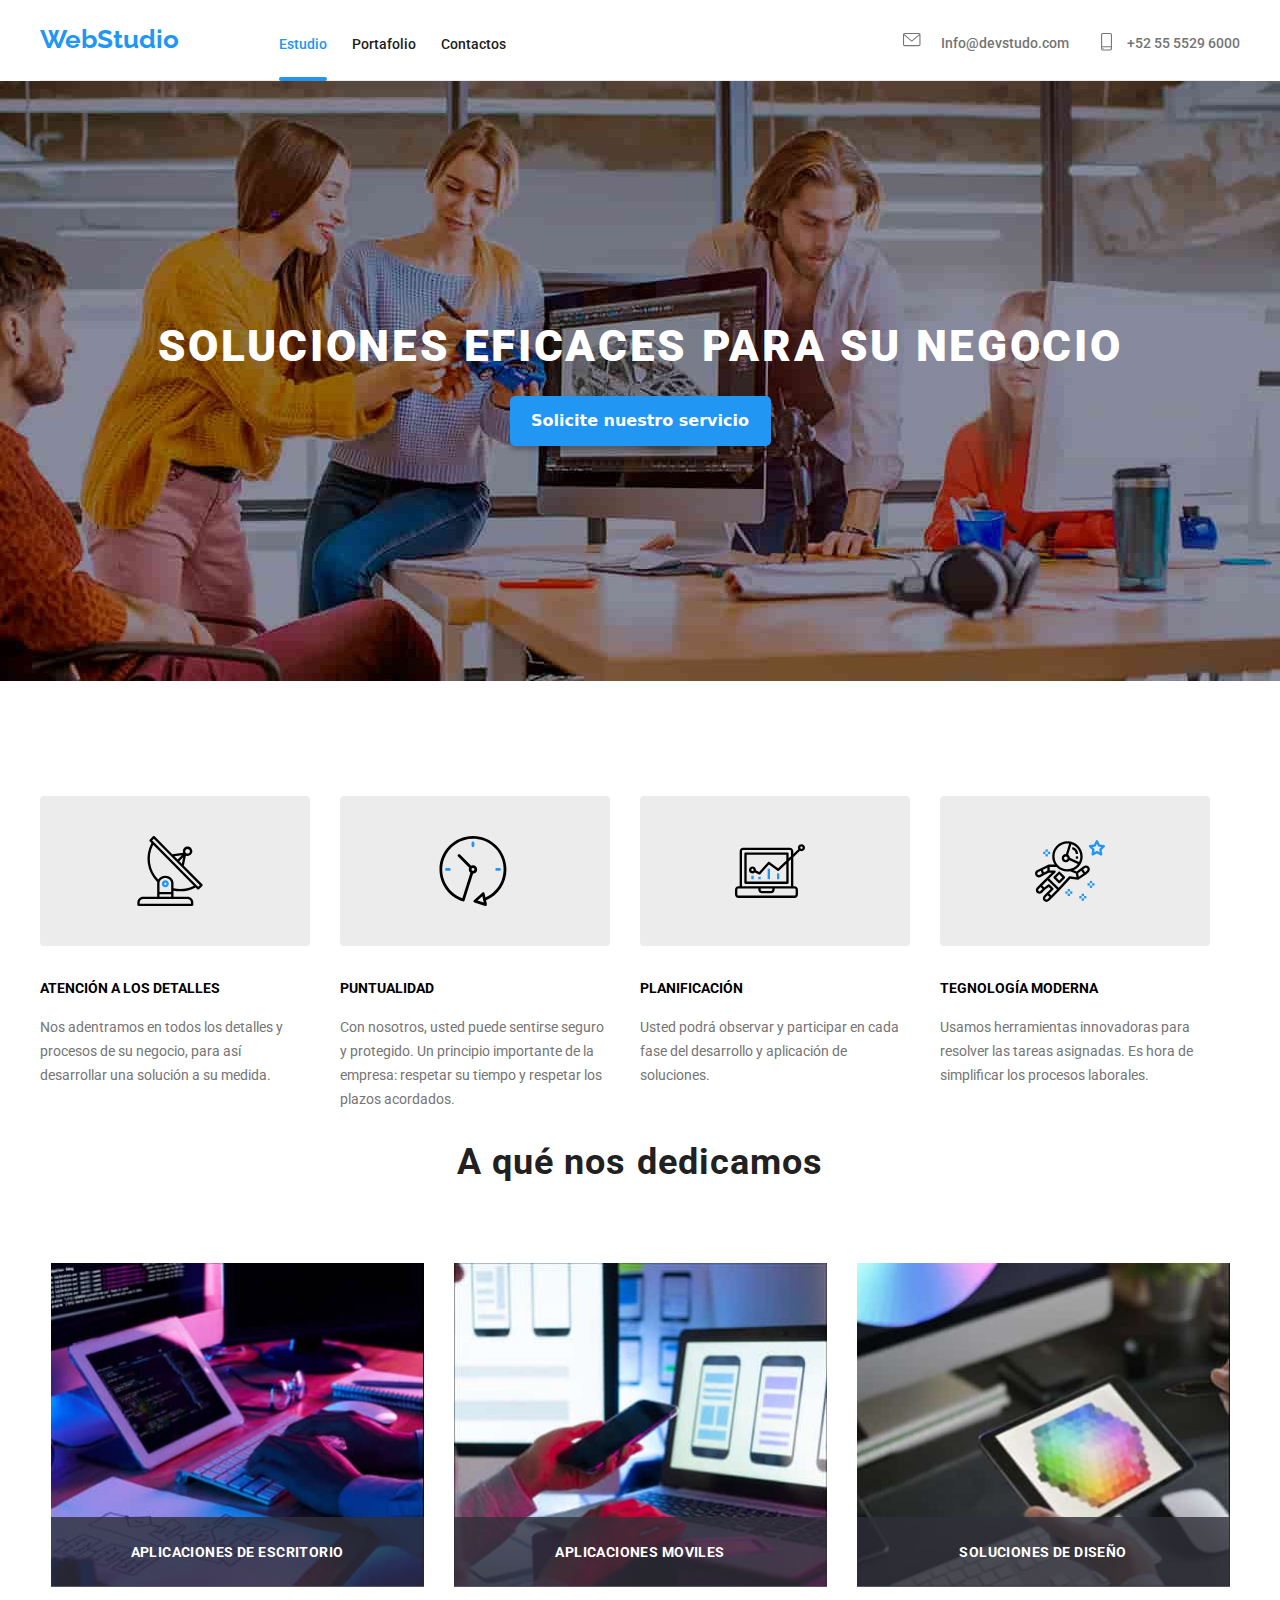
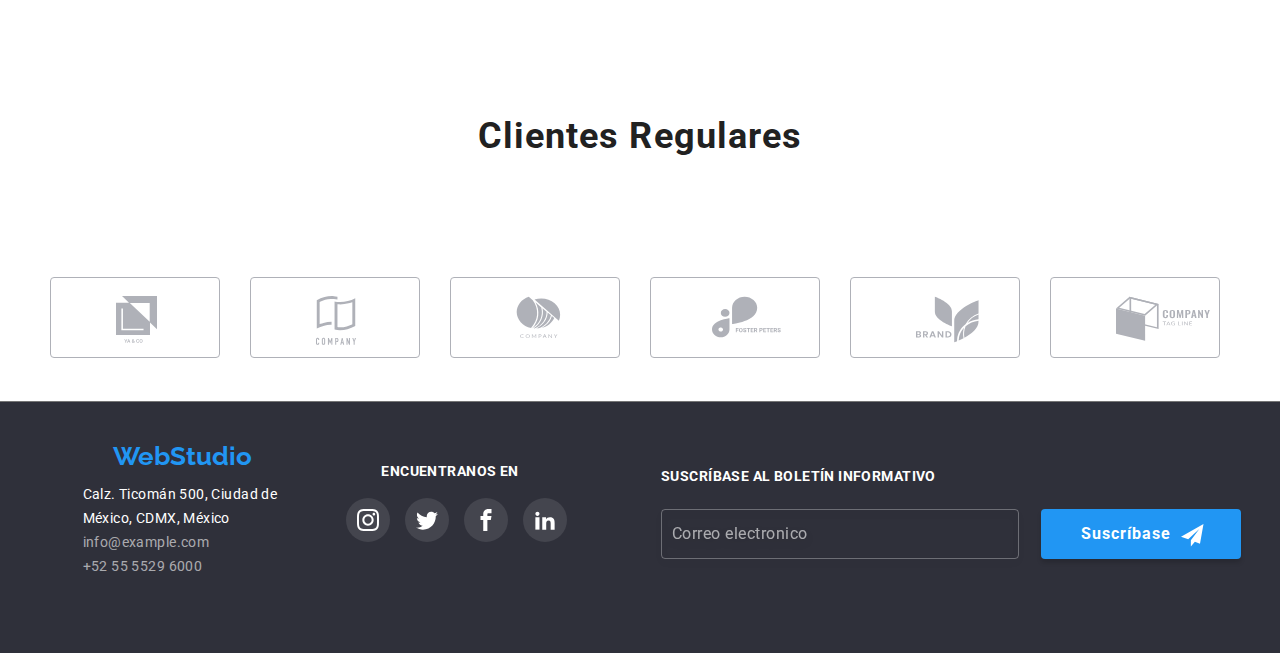
==== commit a0f50481: "vw" ====
--- a/index.html
+++ b/index.html
@@ -658,7 +658,7 @@
 
         <footer>
 
-        <!-- <section class="TimeOut">
+        <section class="TimeOut">
             <div class="TimeOut__container">
             <div>
                 <ul>
@@ -770,7 +770,7 @@
                 </svg>
             </form>
             </div>
-        </section>  -->
+        </section> 
 
         </footer>
 
--- a/css/main.min.css
+++ b/css/main.min.css
@@ -1 +1 @@
-@import"https://fonts.googleapis.com/css2?family=Open+Sans:ital,wght@0,300;0,400;0,500;0,600;0,700;0,800;1,300;1,400;1,500;1,600;1,700;1,800&family=Raleway:ital,wght@0,100;0,200;0,300;0,400;0,500;0,600;0,700;0,800;0,900;1,100;1,200;1,300;1,400;1,500;1,600;1,700;1,800;1,900&family=Roboto:ital,wght@0,100;0,300;0,400;0,500;0,700;0,900;1,100;1,300;1,400;1,500;1,700;1,900&display=swap";:root{--color-primario: #2196F3;--color-secundario: #212121;--color-terciario: #757575;--color-cuaternario: #ECECEC;--color-quintario: rgba(47, 48, 58, 0.8);--color-sexto: #FFFFFF;--color-septimo: #AFB1B8;--color-fondo-solutions: #2F303A;--color-blanco-second: #F5F4FA}*{text-decoration:none;list-style:none;box-sizing:border-box}body{overflow-x:hidden;margin:0;padding:0}header{margin:0 auto;width:1200px;max-width:1600px;border-bottom:1px solid var(--color-cuaternario)}.container ul{display:flex;flex-wrap:nowrap;justify-content:center}.Hero,.Solutions,.Benefits,.Dedication,.Team,.TimeOut{padding:47 0;margin:0 auto}.customers{padding:0 auto;margin:0 auto}.Hero__Header-Container{display:flex;justify-content:space-between;align-items:center;width:100%;margin:auto;height:80px}.Hero__Header-Container .Hero__Nav-container{display:flex;gap:100px;align-items:center;height:100%}.Hero__Header-Container .Hero__list-nav{display:flex;gap:25px;margin-top:10px}.Hero__Header-Container .Hero__Web-Studio{font-family:"Raleway",sans-serif;font-weight:700;font-size:26px;letter-spacing:3%;text-align:center;text-decoration:none;color:var(--color-primario)}.Hero__Header-Container .Hero__Estudio{display:flex;font-family:"Roboto",sans-serif;font-size:14px;font-weight:500;line-height:1.14px;letter-spacing:16%;color:var(--color-primario);position:relative}.Hero__Header-Container .Hero__Estudio:hover,.Hero__Header-Container .Hero__Estudio:focus{color:var(--color-primario)}.Hero__Header-Container .Hero__Estudio::after{content:"";position:absolute;top:33px;left:0;width:100%;height:4px;background-color:var(--color-primario);border-radius:5px}.Hero__Header-Container .Hero__Portafolio,.Hero__Header-Container .Hero__Contactos{display:flex;font-family:"Roboto",sans-serif;font-size:14px;font-weight:500;line-height:1.14px;letter-spacing:16%;color:var(--color-secundario)}.Hero__Header-Container .Hero__Estudio:hover,.Hero__Header-Container .Hero__Portafolio:hover,.Hero__Header-Container .Hero__Contactos:hover,.Hero__Header-Container .Hero__Estudio:focus,.Hero__Header-Container .Hero__Portafolio:focus,.Hero__Header-Container .Hero__Contactos:focus{color:var(--color-primario)}.Hero__Header-Container .Hero__contacts-nav{margin-left:auto;display:flex;gap:20px;align-items:center}.Hero__Header-Container .Hero__mail1,.Hero__Header-Container .Hero__telf{font-family:"Roboto",sans-serif;font-size:14px;font-weight:500;line-height:1.14px;letter-spacing:16%;text-align:left;color:var(--color-terciario)}.Hero__Header-Container .Hero__telf-container,.Hero__Header-Container .Hero__mail-container{display:flex;align-items:center}.Hero__Header-Container .Hero__icon{width:35px;height:35px;stroke-width:0;stroke:currentColor;align-self:flex-start;margin-bottom:-20px;fill:var(--color-terciario)}.Hero__Header-Container .Hero__mail-icon:hover svg.Hero__icon use,.Hero__Header-Container .Hero__mail-icon:focus svg.Hero__icon use,.Hero__Header-Container .Hero__telf-icon:hover svg.Hero__icon use,.Hero__Header-Container .Hero__telf-icon:focus svg.Hero__icon use{fill:var(--color-primario);color:var(--color-primario);text-decoration:none}.Hero__Header-Container .Hero__mail-container:hover .Hero__icon,.Hero__Header-Container .Hero__mail-container:hover .Hero__mail1,.Hero__Header-Container .Hero__telf-container:hover .Hero__icon,.Hero__Header-Container .Hero__telf-container:hover .Hero__telf,.Hero__Header-Container .Hero__mail-container:focus .Hero__icon,.Hero__Header-Container .Hero__mail-container:focus .Hero__mail1,.Hero__Header-Container .Hero__telf-container:focus .Hero__icon,.Hero__Header-Container .Hero__telf-container:focus .Hero__telf,.Hero__Header-Container .Hero__mail1:hover .Hero__icon,.Hero__Header-Container .Hero__mail1:focus .Hero__icon,.Hero__Header-Container .Hero__telf:hover .Hero__icon,.Hero__Header-Container .Hero__telf:focus .Hero__icon{color:var(--color-primario)}.Hero__Header-Container .Hero__mail1:hover,.Hero__Header-Container .Hero__mail1:focus,.Hero__Header-Container .Hero__telf:hover,.Hero__Header-Container .Hero__telf:focus,.Hero__Header-Container .Hero__mail1:active,.Hero__Header-Container .Hero__telf:active,.Hero__Header-Container .Hero__mail-container:active .Hero__icon,.Hero__Header-Container .Hero__mail-container:active .Hero__mail1,.Hero__Header-Container .Hero__telf-container:active .Hero__icon,.Hero__Header-Container .Hero__telf-container:active .Hero__telf{color:var(--color-primario)}.Hero__Header-Container .Hero__mail1:hover,.Hero__Header-Container .Hero__mail1:focus,.Hero__Header-Container .Hero__telf:hover,.Hero__Header-Container .Hero__telf:focus{color:var(--color-primario)}.Hero__Header-Container .Hero__mail1:active .Hero__icon use,.Hero__Header-Container .Hero__telf:active .Hero__icon use{fill:var(--color-primario);color:var(--color-primario)}.Hero__Header-Container .Hero__mail-icon:focus .Hero__icon use,.Hero__Header-Container .Hero__telf-icon:focus .Hero__icon use,.Hero__Header-Container .Hero__mail-container:focus .Hero__icon,.Hero__Header-Container .Hero__telf-container:focus .Hero__icon,.Hero__Header-Container .Hero__mail1:focus .Hero__icon,.Hero__Header-Container .Hero__telf:focus .Hero__icon{fill:var(--color-primario);color:var(--color-primario)}.Hero__Header-Container .Hero__Portafolio-2{display:flex;font-family:"Roboto",sans-serif;font-size:14px;font-weight:500;line-height:1.14px;letter-spacing:16%;color:var(--color-primario);position:relative}.Hero__Header-Container .Hero__Portafolio-2:hover{color:var(--color-primario)}.Hero__Header-Container .Hero__Portafolio-2:focus{color:var(--color-primario)}.Hero__Header-Container .Hero__Portafolio-2::after{content:"";position:absolute;top:33px;left:0;width:100%;height:4px;background-color:var(--color-primario);border-radius:5px}.Hero__Header-Container .Hero__Estudio-2,.Hero__Header-Container .Contactos-2{display:flex;font-family:"Roboto",sans-serif;font-size:14px;font-weight:500;line-height:1.14px;letter-spacing:16%;color:var(--color-secundario)}.Hero__Header-Container .Hero__Estudio-2:hover,.Hero__Header-Container .Hero__Portafolio-2:hover,.Hero__Header-Container .Contactos-2:hover{color:var(--color-primario)}.Hero__Header-Container .Hero__Estudio-2:focus,.Hero__Header-Container .Hero__Portafolio-2:focus,.Hero__Header-Container .Contactos-2:focus{color:var(--color-primario)}@media screen and (max-width: 780px){.Hero__Web-Studio{position:relative;left:15px}.Hero__contacts-nav{flex-direction:column;gap:10px;margin-top:10px}.Hero__telf{position:relative;right:10px}}.Solutions .Solutions__container{background-color:var(--color-fondo-solutions);background-image:url(./image/Imagen\ \(10\).jpg);background-repeat:no-repeat;background-position:center;background-size:cover;display:flex;flex-direction:column;justify-content:center;align-items:center;margin:auto;max-width:1600px;height:600px}.Solutions .Solutions__container .Solutions__title{font-family:"Roboto";font-style:normal;font-weight:900;font-size:44px;line-height:60px;text-align:center;letter-spacing:.06em;text-transform:uppercase;color:#fff}.Solutions .Solutions__container .abrir{background-color:var(--color-primario);color:#fff;font-weight:700;font-size:16px;cursor:pointer;width:261px;height:50px;border:none;box-shadow:0 4px 4px rgba(0,0,0,.25);border-radius:5px;margin-top:20px}.Solutions .Solutions__container .modal__close{width:30px;height:30px;position:relative;bottom:25px;left:25px;float:right;font-size:28px;font-weight:bold;cursor:pointer;background:rgba(0,0,0,0);border:1px solid rgba(0,0,0,.1);border-radius:50%;display:flex;justify-content:center;align-items:center}.Solutions .Solutions__container .modal__close span{position:relative;top:-2px;left:0}.Solutions .Solutions__container .modal__close:hover,.Solutions .Solutions__container .modal__close:focus{color:var(--color-primario);text-decoration:none;cursor:pointer}.Solutions .Solutions__container .backdrop.is-hidden{visibility:hidden;opacity:0;pointer-events:none}.Solutions .Solutions__container .backdrop{position:fixed;top:0;left:0;width:100%;height:100%;background-color:rgba(0,0,0,.5);opacity:1;visibility:visible;transition:opacity 250ms cubic-bezier(0.4, 0, 0.2, 1),visibility 250ms cubic-bezier(0.4, 0, 0.2, 1);z-index:1}.Solutions .Solutions__container .modal{position:relative;bottom:80px;background-color:#fff;margin:10% auto;padding:40px;border:1px solid rgba(30,71,255,.22);width:528px;height:581px}.Solutions .Solutions__container .modal__header{width:448px;height:23px;font-family:"Roboto";font-style:normal;font-weight:700;font-size:20px;line-height:23px;text-align:center;letter-spacing:.03em;color:var(--color-secundario)}.Solutions .Solutions__container .modal__item_Firts{position:relative;top:15px}.Solutions .Solutions__container .modal__label{font-family:"Roboto";font-style:normal;font-weight:400;font-size:12px;line-height:14px;letter-spacing:.01em;color:var(--color-terciario);position:relative;top:10px}.Solutions .Solutions__container .modal__input{width:100%;height:40px;display:block;border:1px solid rgba(33,33,33,.2);border-radius:4px;margin-top:10px;padding-left:45px}.Solutions .Solutions__container .modal__input:hover,.Solutions .Solutions__container .modal__input:focus{border-color:var(--color-primario)}.Solutions .Solutions__container .modal__input:hover+svg use,.Solutions .Solutions__container .modal__input:focus+svg use{fill:var(--color-primario)}.Solutions .Solutions__container .modal__icon_People{width:44px;height:44px;position:relative;bottom:33px;left:10px}.Solutions .Solutions__container .modal__item_Second{position:relative;bottom:30px}.Solutions .Solutions__container .modal__icon_Telf{width:44px;height:44px;position:relative;bottom:30px;left:10px}.Solutions .Solutions__container .modal__item_Third{position:relative;bottom:75px}.Solutions .Solutions__container .modal__icon_Mail{width:44px;height:44px;position:relative;bottom:32px;left:10px}.Solutions .Solutions__container .modal__item_Forth{position:relative;bottom:125px}.Solutions .Solutions__container .modal__label_Coment{font-family:"Roboto";font-style:normal;font-weight:400;font-size:12px;line-height:14px;letter-spacing:.01em;color:var(--color-terciario);position:relative;top:10px}.Solutions .Solutions__container .modal__textarea{width:100%;height:96px;display:block;border:1px solid rgba(163,63,63,.2);border-radius:4px;margin-top:10px;padding:15px;resize:none}.Solutions .Solutions__container textarea:hover,.Solutions .Solutions__container textarea:focus{border-color:var(--color-primario)}.Solutions .Solutions__container ::-webkit-input-placeholder{font-family:"Roboto";font-style:normal;font-weight:400;font-size:12px;line-height:14px;letter-spacing:.01em;color:rgba(117,117,117,.5)}.Solutions .Solutions__container .modal__item_Fifth{position:relative;bottom:115px}.Solutions .Solutions__container .modal__Check_Coment{font-family:"Roboto";font-style:normal;font-weight:400;font-size:14px;line-height:24px;letter-spacing:.03em;color:var(--color-terciario);display:flex;width:400.62px;height:24px;position:relative;left:50px}.Solutions .Solutions__container .modal__checkbox{width:16px;height:15px;position:relative;top:25px;left:25px;background-color:#fff;border-radius:.05em;overflow:hidden;position:relative;top:-16px;width:15px;height:16px}.Solutions .Solutions__container .modal__item_Sixth input{font-family:"Roboto";font-style:normal;font-weight:700;font-size:16px;line-height:30px;letter-spacing:.06em;color:#fff;display:flex;justify-content:center;width:200px;height:50px;color:#fff;background:#188ce8;box-shadow:0px 4px 4px rgba(0,0,0,.15);border-radius:4px;border:none;position:relative;bottom:105px;left:25%}@media screen and (max-width: 780px){.Solutions .Solutions__container{width:1200px}.modal{position:relative;bottom:80px;background-color:#fff;margin:10% auto;padding:40px;border:1px solid rgba(30,71,255,.22);width:450px;height:609px}}.Benefits .Benefits__container{width:1200px;margin:auto;display:flex;margin-top:100px;flex-wrap:wrap}.Benefits .Benefits__container .Benefits__txt{width:1200px;margin:auto;display:flex;margin-top:10px}.Benefits .Benefits__container .Benefits .Benefits__container ul{flex-basis:calc(50% - 30px);margin-bottom:30px}.Benefits .Benefits__container .Benefits__txt_Firts{width:270px;vertical-align:top;margin-right:30px;margin-bottom:30px;margin-top:15px}.Benefits .Benefits__container .Benefits__txt_Firts h2{font-family:"Roboto",sans-serif;font-weight:400px;font-size:14px;line-height:24px;letter-spacing:3%}.Benefits .Benefits__container .Benefits__txt_Firts p{font-family:"Roboto",sans-serif;font-weight:400px;font-size:14px;line-height:24px;letter-spacing:3%;color:var(--color-terciario)}.Benefits .Benefits__container .Benefits__svg-container{display:flex;align-items:center;justify-content:center;background:var(--color-cuaternario);border-radius:4px;width:270px;height:75%;margin-right:30px;margin-bottom:30px;margin-top:15px}.Benefits .Benefits__container .Benefits__svg-container:hover{border:1px solid var(--color-primario)}@media screen and (max-width: 780px){.Benefits .Benefits__container{padding:0 20px;justify-content:center;flex-wrap:wrap}.Benefits .Benefits__container .Benefits__txt_Firts{margin-right:0;justify-content:center;align-items:center;text-align:center}.Benefits .Benefits__container .Benefits__svg-container{width:500px}.Benefits .Benefits__container .Benefits__txt_Firts{width:500px}.Benefits .Benefits__container{flex-wrap:wrap}}.Dedication{overflow:hidden}.Dedication .container{text-align:center;width:100%;margin:0 auto}.Dedication .Dedication__title h2{font-family:"Roboto";font-style:normal;font-weight:700;font-size:36px;line-height:42px;text-align:center;letter-spacing:.03em;color:var(--color-secundario)}.Dedication .Dedication__item{margin:15px;width:373px;height:323px;margin-top:80px}.Dedication .dedication__text{background-color:var(--color-quintario);width:373px;height:70px;display:flex;align-items:center;justify-content:center;position:relative;bottom:73px;font-family:"Roboto";font-style:normal;font-weight:700;font-size:14px;line-height:16px;text-align:center;letter-spacing:.03em;text-transform:uppercase;color:var(--color-sexto)}@media screen and (max-width: 780px){.Dedication{display:none}}.Team{display:flex;justify-content:center;width:100%}.Team .container{text-align:center;margin-top:80px;background-color:var(--color-cuaternario);width:1600px}.Team .team__title_ourT h2{font-family:"Roboto";font-style:normal;font-weight:700;font-size:36px;line-height:42px;text-align:center;letter-spacing:.03em;padding-top:20px;color:var(--color-secundario);margin-top:20px}.Team .team__item{display:flex;border:.1px solid #ccc;margin:11px;box-shadow:0px 1px 3px;margin-top:40px}.Team .team__item img{margin-bottom:5px}.Team .team__card img{width:270px;height:260px}.Team .team__name{font-family:"Roboto";font-style:normal;font-weight:500;font-size:16px;line-height:19px;color:var(--color-secundario);margin-top:25px}.Team .team__role{font-family:"Roboto";font-style:normal;font-weight:400;font-size:16px;line-height:19px;letter-spacing:.03em;color:var(--color-terciario);margin-top:15px}.Team .team__social{margin-top:25px;margin-left:5px}.Team .team__social-item{border-radius:100%;width:44px;height:44px;margin:5px}.Team .team__social-item:hover .icono-item{fill:var(--color-sexto)}.Team .team__social-item:hover,.Team .team__social-item:focus{background-color:var(--color-primario)}.Team .team__social-item a:focus{width:44px;height:44px;border-radius:100%;fill:var(--color-sexto);background-color:#188ce8;outline:none}.Team .team__social-item a:focus .icono-item{fill:#fff}.Team .icono-item{display:inline-block;width:22px;height:22px;align-items:center;stroke-width:0;stroke:currentColor;fill:var(--color-septimo)}.Team .team__social-item a{width:100%;height:100%;display:flex;justify-content:center;align-items:center}@media(max-width: 780px){.container{width:100%;padding:0 20px}.team__item{flex-basis:100%}}.customers{width:1200px;height:400px;display:flex;justify-content:center;align-items:center}.customers .customers__texto{width:100%;height:162px;margin-top:70px}.customers .customers__title h2{font-family:"Roboto";font-style:normal;font-weight:700;font-size:36px;line-height:42px;text-align:center;letter-spacing:.03em;color:var(--color-secundario)}.customers .customers__fondo_Svg{box-sizing:border-box;width:170px;height:81px;border:1px solid var(--color-septimo);border-radius:4px;margin-left:30px}.customers .customers__fondo_Svg:hover{box-sizing:border-box;width:170px;height:81px;border:1px solid var(--color-primario);border-radius:4px}.customers .customers__container_Svg{width:100%;display:flex;align-items:center;justify-content:center;margin-left:-20px}.customers .customers__icn{stroke-width:0;stroke:currentColor;fill:var(--color-septimo)}.customers .customers__icn:hover{fill:var(--color-primario)}@media(max-width: 720px){.customers .customers__container{flex-wrap:wrap;justify-content:center}.customers .customers__fondo_Svg{flex-basis:calc(33.33% - 20px);margin-left:0;margin-top:30px}}.TimeOut{background-color:var(--color-fondo-solutions);width:100%;max-width:1600px;height:252px;display:flex;flex-direction:column;justify-content:space-between;align-items:center;margin-top:0 auto;border-top:1px solid var(--color-terciario)}.TimeOut .TimeOut__container{position:relative;top:50px;display:flex;flex-direction:column;align-items:center;margin-left:-950px;width:100%}.TimeOut .TimeOut__web-studio{font-family:"Raleway",sans-serif;font-weight:700;font-size:26px;letter-spacing:3%;text-align:center;text-decoration:none;color:var(--color-primario);position:relative;bottom:10px}.TimeOut ul li{display:flex;align-items:center;margin-left:35px}.TimeOut .TimeOut__direccion p{font-family:"Roboto";font-style:normal;font-weight:400;font-size:14px;line-height:24px;letter-spacing:.03em;color:var(--color-sexto);width:200px}.TimeOut .TimeOut__email a,.TimeOut .TimeOut__telefono a{font-family:"Roboto";font-style:normal;font-weight:400;font-size:14px;line-height:24px;letter-spacing:.03em;color:rgba(255,255,255,.6);width:200px}.TimeOut .TimeOut__direccion p:hover,.TimeOut .TimeOut__email a:hover,.TimeOut .TimeOut__telefono a:hover{color:var(--color-primario)}.TimeOut .TimeOut__direccion p:focus,.TimeOut .TimeOut__email a:focus,.TimeOut .TimeOut__telefono a:focus{color:var(--color-primario)}.TimeOut .TimeOut__ubi{display:flex;align-items:center;position:relative;top:130px}.TimeOut .TimeOut__encuentranosEn{font-family:"Roboto";font-style:normal;font-weight:700;font-size:14px;line-height:16px;letter-spacing:.03em;text-transform:uppercase;color:var(--color-sexto);float:right;margin-right:380px;margin-top:-195px}.TimeOut .TimeOut__svg-container-footer{width:306px;height:80px;margin-top:-160px;margin-left:-70px;border-radius:100%}.TimeOut .TimeOut__back_itemFooter{width:44px;height:44px}.TimeOut .TimeOut__back_itemFooter a{display:flex;justify-content:center;align-items:center;width:100%;height:100%;padding:5px;border-radius:100%;background:rgba(255,255,255,.1);outline:none}.TimeOut .TimeOut__back_itemFooter:hover{background-color:var(--color-primario);border-radius:100%}.TimeOut .TimeOut__social-icons{list-style:none;display:flex}.TimeOut .TimeOut__social-icons li{margin-right:-20px}.TimeOut .TimeOut__icono_item{display:inline-block;width:22px;height:22px;stroke-width:0;stroke:currentColor;fill:#fff;align-self:center}.TimeOut .TimeOut__back_itemFooter a:focus{display:flex;width:100%;height:100%;border-radius:100%;background-color:#188ce8;outline:none}.TimeOut .TimeOut__modal{display:flex;flex-direction:column;position:relative;bottom:100px;left:300px;top:-60px}.TimeOut .TimeOut__modal_label{font-family:"Roboto";font-style:normal;font-weight:700;font-size:14px;line-height:16px;letter-spacing:.03em;text-transform:uppercase;color:var(--color-sexto);display:flex;flex-direction:column;position:relative;right:100px}.TimeOut .TimeOut__modal_ForInput{width:358px;height:50px;border:1px solid rgba(255,255,255,.3);filter:drop-shadow(0px 4px 4px rgba(0, 0, 0, 0.15));border-radius:4px;margin-top:25px;padding-left:10px;background-color:rgba(255,255,255,0);position:relative;right:100px}.TimeOut .TimeOut__modal_ForInput::placeholder{font-family:"Roboto";font-style:normal;font-weight:400;font-size:16px;line-height:20px;display:flex;align-items:center;letter-spacing:.03em;color:rgba(255,255,255,.6)}.TimeOut .TimeOut__submit{font-family:"Roboto";font-style:normal;font-weight:700;font-size:16px;line-height:30px;letter-spacing:.06em;color:#fff;display:flex;justify-content:center;width:200px;height:50px;color:#fff;background:var(--color-primario);box-shadow:0px 4px 4px rgba(0,0,0,.15);border-radius:4px;border:none;position:relative;bottom:50px;left:280px;padding-right:30px}.TimeOut .TimeOut__modal_SubSvg{width:30px;height:30px;position:relative;bottom:85px;left:420px}.TimeOut .TimeOut__modal_ForInput:focus{color:var(--color-primario)}.Buttons .container .Buttons__boton button{font-family:"Roboto";font-style:normal;font-weight:500;font-size:16px;line-height:30px;text-align:center;letter-spacing:.03em;color:var(--color-secundario);background:var(--color-blanco-second);border-radius:4px;margin:5px;cursor:pointer;border:0px;margin-top:30px;padding-left:12px;padding-right:12px}.Buttons .Buttons__boton button:focus{background-color:var(--color-primario);color:var(--color-sexto);box-shadow:0px 3px 1px rgba(0,0,0,.1),0px 1px 2px rgba(0,0,0,.08),0px 2px 2px rgba(0,0,0,.12);outline:none}.Buttons .Buttons__boton button:hover{background-color:var(--color-primario);color:var(--color-sexto);box-shadow:0px 3px 1px rgba(0,0,0,.1),0px 1px 2px rgba(0,0,0,.08),0px 2px 2px rgba(0,0,0,.12)}.Cards .contenedor .Cards__texto-imagen h2{font-family:"Roboto";font-style:normal;font-weight:700;font-size:18px;line-height:36px;letter-spacing:.06em;color:var(--color-secundario);text-align:left;margin-left:20px;margin-top:15px}.Cards .contenedor .Cards__texto-imagen h2{font-family:"Roboto";font-style:normal;font-weight:700;font-size:16px;line-height:36px;letter-spacing:.06em;color:var(--color-secundario);text-align:left;margin-left:15px;margin-top:15px}.Cards .contenedor .Cards__texto-imagen p{font-family:"Roboto";font-style:normal;font-weight:400;font-size:16px;line-height:30px;letter-spacing:.03em;color:var(--color-terciario);text-align:left;margin-left:20px;margin-top:15px}.Cards .contenedor .Cards__img-2 .Cards__overlay{position:relative;overflow:hidden}.Cards .contenedor .Cards__img-2 .Cards__overlay-txt{font-family:"Roboto";font-style:normal;font-weight:400;font-size:18px;line-height:28px;letter-spacing:.03em;color:var(--color-sexto);background-color:rgba(33,150,243,.9);width:100%;height:100%;position:absolute;top:1px;left:0px;padding:87px 20px;display:flex;align-items:center;transform:translateY(100%);transition:transform ease-in .25s}.Cards .contenedor:hover .Cards__img-2 .Cards__overlay-txt{transform:translateY(0%)}/*# sourceMappingURL=main.min.css.map */+@import"https://fonts.googleapis.com/css2?family=Open+Sans:ital,wght@0,300;0,400;0,500;0,600;0,700;0,800;1,300;1,400;1,500;1,600;1,700;1,800&family=Raleway:ital,wght@0,100;0,200;0,300;0,400;0,500;0,600;0,700;0,800;0,900;1,100;1,200;1,300;1,400;1,500;1,600;1,700;1,800;1,900&family=Roboto:ital,wght@0,100;0,300;0,400;0,500;0,700;0,900;1,100;1,300;1,400;1,500;1,700;1,900&display=swap";:root{--color-primario: #2196F3;--color-secundario: #212121;--color-terciario: #757575;--color-cuaternario: #ECECEC;--color-quintario: rgba(47, 48, 58, 0.8);--color-sexto: #FFFFFF;--color-septimo: #AFB1B8;--color-fondo-solutions: #2F303A;--color-blanco-second: #F5F4FA}*{text-decoration:none;list-style:none;box-sizing:border-box}body{overflow-x:hidden;margin:0;padding:0}header{margin:0 auto;width:1200px;max-width:1600px;border-bottom:1px solid var(--color-cuaternario)}.container ul{display:flex;flex-wrap:nowrap;justify-content:center}.Hero,.Solutions,.Benefits,.Dedication,.Team,.TimeOut{padding:47 0;margin:0 auto}.customers{padding:0 auto;margin:0 auto}.Hero__Header-Container{display:flex;justify-content:space-between;align-items:center;width:100%;margin:auto;height:80px}.Hero__Header-Container .Hero__Nav-container{display:flex;gap:100px;align-items:center;height:100%}.Hero__Header-Container .Hero__list-nav{display:flex;gap:25px;margin-top:10px}.Hero__Header-Container .Hero__Web-Studio{font-family:"Raleway",sans-serif;font-weight:700;font-size:26px;letter-spacing:3%;text-align:center;text-decoration:none;color:var(--color-primario)}.Hero__Header-Container .Hero__Estudio{display:flex;font-family:"Roboto",sans-serif;font-size:14px;font-weight:500;line-height:1.14px;letter-spacing:16%;color:var(--color-primario);position:relative}.Hero__Header-Container .Hero__Estudio:hover,.Hero__Header-Container .Hero__Estudio:focus{color:var(--color-primario)}.Hero__Header-Container .Hero__Estudio::after{content:"";position:absolute;top:33px;left:0;width:100%;height:4px;background-color:var(--color-primario);border-radius:5px}.Hero__Header-Container .Hero__Portafolio,.Hero__Header-Container .Hero__Contactos{display:flex;font-family:"Roboto",sans-serif;font-size:14px;font-weight:500;line-height:1.14px;letter-spacing:16%;color:var(--color-secundario)}.Hero__Header-Container .Hero__Estudio:hover,.Hero__Header-Container .Hero__Portafolio:hover,.Hero__Header-Container .Hero__Contactos:hover,.Hero__Header-Container .Hero__Estudio:focus,.Hero__Header-Container .Hero__Portafolio:focus,.Hero__Header-Container .Hero__Contactos:focus{color:var(--color-primario)}.Hero__Header-Container .Hero__contacts-nav{margin-left:auto;display:flex;gap:20px;align-items:center}.Hero__Header-Container .Hero__mail1,.Hero__Header-Container .Hero__telf{font-family:"Roboto",sans-serif;font-size:14px;font-weight:500;line-height:1.14px;letter-spacing:16%;text-align:left;color:var(--color-terciario)}.Hero__Header-Container .Hero__telf-container,.Hero__Header-Container .Hero__mail-container{display:flex;align-items:center}.Hero__Header-Container .Hero__icon{width:35px;height:35px;stroke-width:0;stroke:currentColor;align-self:flex-start;margin-bottom:-20px;fill:var(--color-terciario)}.Hero__Header-Container .Hero__mail-icon:hover svg.Hero__icon use,.Hero__Header-Container .Hero__mail-icon:focus svg.Hero__icon use,.Hero__Header-Container .Hero__telf-icon:hover svg.Hero__icon use,.Hero__Header-Container .Hero__telf-icon:focus svg.Hero__icon use{fill:var(--color-primario);color:var(--color-primario);text-decoration:none}.Hero__Header-Container .Hero__mail-container:hover .Hero__icon,.Hero__Header-Container .Hero__mail-container:hover .Hero__mail1,.Hero__Header-Container .Hero__telf-container:hover .Hero__icon,.Hero__Header-Container .Hero__telf-container:hover .Hero__telf,.Hero__Header-Container .Hero__mail-container:focus .Hero__icon,.Hero__Header-Container .Hero__mail-container:focus .Hero__mail1,.Hero__Header-Container .Hero__telf-container:focus .Hero__icon,.Hero__Header-Container .Hero__telf-container:focus .Hero__telf,.Hero__Header-Container .Hero__mail1:hover .Hero__icon,.Hero__Header-Container .Hero__mail1:focus .Hero__icon,.Hero__Header-Container .Hero__telf:hover .Hero__icon,.Hero__Header-Container .Hero__telf:focus .Hero__icon{color:var(--color-primario)}.Hero__Header-Container .Hero__mail1:hover,.Hero__Header-Container .Hero__mail1:focus,.Hero__Header-Container .Hero__telf:hover,.Hero__Header-Container .Hero__telf:focus,.Hero__Header-Container .Hero__mail1:active,.Hero__Header-Container .Hero__telf:active,.Hero__Header-Container .Hero__mail-container:active .Hero__icon,.Hero__Header-Container .Hero__mail-container:active .Hero__mail1,.Hero__Header-Container .Hero__telf-container:active .Hero__icon,.Hero__Header-Container .Hero__telf-container:active .Hero__telf{color:var(--color-primario)}.Hero__Header-Container .Hero__mail1:hover,.Hero__Header-Container .Hero__mail1:focus,.Hero__Header-Container .Hero__telf:hover,.Hero__Header-Container .Hero__telf:focus{color:var(--color-primario)}.Hero__Header-Container .Hero__mail1:active .Hero__icon use,.Hero__Header-Container .Hero__telf:active .Hero__icon use{fill:var(--color-primario);color:var(--color-primario)}.Hero__Header-Container .Hero__mail-icon:focus .Hero__icon use,.Hero__Header-Container .Hero__telf-icon:focus .Hero__icon use,.Hero__Header-Container .Hero__mail-container:focus .Hero__icon,.Hero__Header-Container .Hero__telf-container:focus .Hero__icon,.Hero__Header-Container .Hero__mail1:focus .Hero__icon,.Hero__Header-Container .Hero__telf:focus .Hero__icon{fill:var(--color-primario);color:var(--color-primario)}.Hero__Header-Container .Hero__Portafolio-2{display:flex;font-family:"Roboto",sans-serif;font-size:14px;font-weight:500;line-height:1.14px;letter-spacing:16%;color:var(--color-primario);position:relative}.Hero__Header-Container .Hero__Portafolio-2:hover{color:var(--color-primario)}.Hero__Header-Container .Hero__Portafolio-2:focus{color:var(--color-primario)}.Hero__Header-Container .Hero__Portafolio-2::after{content:"";position:absolute;top:33px;left:0;width:100%;height:4px;background-color:var(--color-primario);border-radius:5px}.Hero__Header-Container .Hero__Estudio-2,.Hero__Header-Container .Contactos-2{display:flex;font-family:"Roboto",sans-serif;font-size:14px;font-weight:500;line-height:1.14px;letter-spacing:16%;color:var(--color-secundario)}.Hero__Header-Container .Hero__Estudio-2:hover,.Hero__Header-Container .Hero__Portafolio-2:hover,.Hero__Header-Container .Contactos-2:hover{color:var(--color-primario)}.Hero__Header-Container .Hero__Estudio-2:focus,.Hero__Header-Container .Hero__Portafolio-2:focus,.Hero__Header-Container .Contactos-2:focus{color:var(--color-primario)}@media screen and (max-width: 780px){.Hero__Web-Studio{position:relative;left:15px}.Hero__contacts-nav{flex-direction:column;gap:10px;margin-top:10px}.Hero__telf{position:relative;right:10px}}.Solutions .Solutions__container{background-color:var(--color-fondo-solutions);background-image:url(./image/Imagen\ \(10\).jpg);background-repeat:no-repeat;background-position:center;background-size:cover;display:flex;flex-direction:column;justify-content:center;align-items:center;margin:auto;max-width:1600px;height:600px}.Solutions .Solutions__container .Solutions__title{font-family:"Roboto";font-style:normal;font-weight:900;font-size:44px;line-height:60px;text-align:center;letter-spacing:.06em;text-transform:uppercase;color:#fff}.Solutions .Solutions__container .abrir{background-color:var(--color-primario);color:#fff;font-weight:700;font-size:16px;cursor:pointer;width:261px;height:50px;border:none;box-shadow:0 4px 4px rgba(0,0,0,.25);border-radius:5px;margin-top:20px}.Solutions .Solutions__container .modal__close{width:30px;height:30px;position:relative;bottom:25px;left:25px;float:right;font-size:28px;font-weight:bold;cursor:pointer;background:rgba(0,0,0,0);border:1px solid rgba(0,0,0,.1);border-radius:50%;display:flex;justify-content:center;align-items:center}.Solutions .Solutions__container .modal__close span{position:relative;top:-2px;left:0}.Solutions .Solutions__container .modal__close:hover,.Solutions .Solutions__container .modal__close:focus{color:var(--color-primario);text-decoration:none;cursor:pointer}.Solutions .Solutions__container .backdrop.is-hidden{visibility:hidden;opacity:0;pointer-events:none}.Solutions .Solutions__container .backdrop{position:fixed;top:0;left:0;width:100%;height:100%;background-color:rgba(0,0,0,.5);opacity:1;visibility:visible;transition:opacity 250ms cubic-bezier(0.4, 0, 0.2, 1),visibility 250ms cubic-bezier(0.4, 0, 0.2, 1);z-index:1}.Solutions .Solutions__container .modal{position:relative;bottom:80px;background-color:#fff;margin:10% auto;padding:40px;border:1px solid rgba(30,71,255,.22);width:528px;height:581px}.Solutions .Solutions__container .modal__header{width:448px;height:23px;font-family:"Roboto";font-style:normal;font-weight:700;font-size:20px;line-height:23px;text-align:center;letter-spacing:.03em;color:var(--color-secundario)}.Solutions .Solutions__container .modal__item_Firts{position:relative;top:15px}.Solutions .Solutions__container .modal__label{font-family:"Roboto";font-style:normal;font-weight:400;font-size:12px;line-height:14px;letter-spacing:.01em;color:var(--color-terciario);position:relative;top:10px}.Solutions .Solutions__container .modal__input{width:100%;height:40px;display:block;border:1px solid rgba(33,33,33,.2);border-radius:4px;margin-top:10px;padding-left:45px}.Solutions .Solutions__container .modal__input:hover,.Solutions .Solutions__container .modal__input:focus{border-color:var(--color-primario)}.Solutions .Solutions__container .modal__input:hover+svg use,.Solutions .Solutions__container .modal__input:focus+svg use{fill:var(--color-primario)}.Solutions .Solutions__container .modal__icon_People{width:44px;height:44px;position:relative;bottom:33px;left:10px}.Solutions .Solutions__container .modal__item_Second{position:relative;bottom:30px}.Solutions .Solutions__container .modal__icon_Telf{width:44px;height:44px;position:relative;bottom:30px;left:10px}.Solutions .Solutions__container .modal__item_Third{position:relative;bottom:75px}.Solutions .Solutions__container .modal__icon_Mail{width:44px;height:44px;position:relative;bottom:32px;left:10px}.Solutions .Solutions__container .modal__item_Forth{position:relative;bottom:125px}.Solutions .Solutions__container .modal__label_Coment{font-family:"Roboto";font-style:normal;font-weight:400;font-size:12px;line-height:14px;letter-spacing:.01em;color:var(--color-terciario);position:relative;top:10px}.Solutions .Solutions__container .modal__textarea{width:100%;height:96px;display:block;border:1px solid rgba(163,63,63,.2);border-radius:4px;margin-top:10px;padding:15px;resize:none}.Solutions .Solutions__container textarea:hover,.Solutions .Solutions__container textarea:focus{border-color:var(--color-primario)}.Solutions .Solutions__container ::-webkit-input-placeholder{font-family:"Roboto";font-style:normal;font-weight:400;font-size:12px;line-height:14px;letter-spacing:.01em;color:rgba(117,117,117,.5)}.Solutions .Solutions__container .modal__item_Fifth{position:relative;bottom:115px}.Solutions .Solutions__container .modal__Check_Coment{font-family:"Roboto";font-style:normal;font-weight:400;font-size:14px;line-height:24px;letter-spacing:.03em;color:var(--color-terciario);display:flex;width:400.62px;height:24px;position:relative;left:50px}.Solutions .Solutions__container .modal__checkbox{width:16px;height:15px;position:relative;top:25px;left:25px;background-color:#fff;border-radius:.05em;overflow:hidden;position:relative;top:-16px;width:15px;height:16px}.Solutions .Solutions__container .modal__item_Sixth input{font-family:"Roboto";font-style:normal;font-weight:700;font-size:16px;line-height:30px;letter-spacing:.06em;color:#fff;display:flex;justify-content:center;width:200px;height:50px;color:#fff;background:#188ce8;box-shadow:0px 4px 4px rgba(0,0,0,.15);border-radius:4px;border:none;position:relative;bottom:105px;left:25%}@media screen and (max-width: 780px){.Solutions .Solutions__container{width:1200px}.modal{position:relative;bottom:80px;background-color:#fff;margin:10% auto;padding:40px;border:1px solid rgba(30,71,255,.22);width:450px;height:609px}}.Benefits .Benefits__container{width:1200px;margin:auto;display:flex;margin-top:100px;flex-wrap:wrap}.Benefits .Benefits__container .Benefits__txt{width:1200px;margin:auto;display:flex;margin-top:10px}.Benefits .Benefits__container .Benefits .Benefits__container ul{flex-basis:calc(50% - 30px);margin-bottom:30px}.Benefits .Benefits__container .Benefits__txt_Firts{width:270px;vertical-align:top;margin-right:30px;margin-bottom:30px;margin-top:15px}.Benefits .Benefits__container .Benefits__txt_Firts h2{font-family:"Roboto",sans-serif;font-weight:400px;font-size:14px;line-height:24px;letter-spacing:3%}.Benefits .Benefits__container .Benefits__txt_Firts p{font-family:"Roboto",sans-serif;font-weight:400px;font-size:14px;line-height:24px;letter-spacing:3%;color:var(--color-terciario)}.Benefits .Benefits__container .Benefits__svg-container{display:flex;align-items:center;justify-content:center;background:var(--color-cuaternario);border-radius:4px;width:270px;height:75%;margin-right:30px;margin-bottom:30px;margin-top:15px}.Benefits .Benefits__container .Benefits__svg-container:hover{border:1px solid var(--color-primario)}@media screen and (max-width: 780px){.Benefits .Benefits__container{padding:0 20px;justify-content:center;flex-wrap:wrap}.Benefits .Benefits__container .Benefits__txt_Firts{margin-right:0;justify-content:center;align-items:center;text-align:center}.Benefits .Benefits__container .Benefits__svg-container{width:500px}.Benefits .Benefits__container .Benefits__txt_Firts{width:500px}.Benefits .Benefits__container{flex-wrap:wrap}}.Dedication{overflow:hidden}.Dedication .container{text-align:center;width:100%;margin:0 auto}.Dedication .Dedication__title h2{font-family:"Roboto";font-style:normal;font-weight:700;font-size:36px;line-height:42px;text-align:center;letter-spacing:.03em;color:var(--color-secundario)}.Dedication .Dedication__item{margin:15px;width:373px;height:323px;margin-top:80px}.Dedication .dedication__text{background-color:var(--color-quintario);width:373px;height:70px;display:flex;align-items:center;justify-content:center;position:relative;bottom:73px;font-family:"Roboto";font-style:normal;font-weight:700;font-size:14px;line-height:16px;text-align:center;letter-spacing:.03em;text-transform:uppercase;color:var(--color-sexto)}@media screen and (max-width: 780px){.Dedication{display:none}}.Team{display:flex;justify-content:center;width:100%}.Team .container{text-align:center;margin-top:80px;background-color:var(--color-cuaternario);width:1600px}.Team .team__title_ourT h2{font-family:"Roboto";font-style:normal;font-weight:700;font-size:36px;line-height:42px;text-align:center;letter-spacing:.03em;padding-top:20px;color:var(--color-secundario);margin-top:20px}.Team .team__item{display:flex;border:.1px solid #ccc;margin:11px;box-shadow:0px 1px 3px;margin-top:40px}.Team .team__item img{margin-bottom:5px}.Team .team__card img{width:270px;height:260px}.Team .team__name{font-family:"Roboto";font-style:normal;font-weight:500;font-size:16px;line-height:19px;color:var(--color-secundario);margin-top:25px}.Team .team__role{font-family:"Roboto";font-style:normal;font-weight:400;font-size:16px;line-height:19px;letter-spacing:.03em;color:var(--color-terciario);margin-top:15px}.Team .team__social{margin-top:25px;margin-left:5px}.Team .team__social-item{border-radius:100%;width:44px;height:44px;margin:5px}.Team .team__social-item:hover .icono-item{fill:var(--color-sexto)}.Team .team__social-item:hover,.Team .team__social-item:focus{background-color:var(--color-primario)}.Team .team__social-item a:focus{width:44px;height:44px;border-radius:100%;fill:var(--color-sexto);background-color:#188ce8;outline:none}.Team .team__social-item a:focus .icono-item{fill:#fff}.Team .icono-item{display:inline-block;width:22px;height:22px;align-items:center;stroke-width:0;stroke:currentColor;fill:var(--color-septimo)}.Team .team__social-item a{width:100%;height:100%;display:flex;justify-content:center;align-items:center}@media(max-width: 780px){.container{width:100%;padding:0 20px}.team__item{flex-basis:100%}}.customers{width:1200px;height:400px;display:flex;justify-content:center;align-items:center}.customers .customers__texto{width:100%;height:162px;margin-top:70px}.customers .customers__title h2{font-family:"Roboto";font-style:normal;font-weight:700;font-size:36px;line-height:42px;text-align:center;letter-spacing:.03em;color:var(--color-secundario)}.customers .customers__fondo_Svg{box-sizing:border-box;width:170px;height:81px;border:1px solid var(--color-septimo);border-radius:4px;margin-left:30px}.customers .customers__fondo_Svg:hover{box-sizing:border-box;width:170px;height:81px;border:1px solid var(--color-primario);border-radius:4px}.customers .customers__container_Svg{width:100%;display:flex;align-items:center;justify-content:center;margin-left:-20px}.customers .customers__icn{stroke-width:0;stroke:currentColor;fill:var(--color-septimo)}.customers .customers__icn:hover{fill:var(--color-primario)}@media(max-width: 720px){.customers__container{flex-wrap:wrap;justify-content:space-between}.customers .customers__fondo_Svg{width:273px;display:flex;justify-content:center}.customers svg{display:flex;justify-content:center;position:relative;left:45px}.customers__container_Svg{flex-wrap:wrap;justify-content:space-between}.customers__fondo_Svg{flex-basis:calc(50% - 20px);margin-bottom:30px}}.TimeOut{background-color:var(--color-fondo-solutions);width:100%;max-width:1600px;height:252px;display:flex;flex-direction:column;justify-content:space-between;align-items:center;margin-top:0 auto;border-top:1px solid var(--color-terciario)}.TimeOut .TimeOut__container{position:relative;top:50px;display:flex;flex-direction:column;align-items:center;margin-left:-950px;width:100%}.TimeOut .TimeOut__web-studio{font-family:"Raleway",sans-serif;font-weight:700;font-size:26px;letter-spacing:3%;text-align:center;text-decoration:none;color:var(--color-primario);position:relative;bottom:10px}.TimeOut ul li{display:flex;align-items:center;margin-left:35px}.TimeOut .TimeOut__direccion p{font-family:"Roboto";font-style:normal;font-weight:400;font-size:14px;line-height:24px;letter-spacing:.03em;color:var(--color-sexto);width:200px}.TimeOut .TimeOut__email a,.TimeOut .TimeOut__telefono a{font-family:"Roboto";font-style:normal;font-weight:400;font-size:14px;line-height:24px;letter-spacing:.03em;color:rgba(255,255,255,.6);width:200px}.TimeOut .TimeOut__direccion p:hover,.TimeOut .TimeOut__email a:hover,.TimeOut .TimeOut__telefono a:hover{color:var(--color-primario)}.TimeOut .TimeOut__direccion p:focus,.TimeOut .TimeOut__email a:focus,.TimeOut .TimeOut__telefono a:focus{color:var(--color-primario)}.TimeOut .TimeOut__ubi{display:flex;align-items:center;position:relative;top:130px}.TimeOut .TimeOut__encuentranosEn{font-family:"Roboto";font-style:normal;font-weight:700;font-size:14px;line-height:16px;letter-spacing:.03em;text-transform:uppercase;color:var(--color-sexto);float:right;margin-right:380px;margin-top:-195px}.TimeOut .TimeOut__svg-container-footer{width:306px;height:80px;margin-top:-160px;margin-left:-70px;border-radius:100%}.TimeOut .TimeOut__back_itemFooter{width:44px;height:44px}.TimeOut .TimeOut__back_itemFooter a{display:flex;justify-content:center;align-items:center;width:100%;height:100%;padding:5px;border-radius:100%;background:rgba(255,255,255,.1);outline:none}.TimeOut .TimeOut__back_itemFooter:hover{background-color:var(--color-primario);border-radius:100%}.TimeOut .TimeOut__social-icons{list-style:none;display:flex}.TimeOut .TimeOut__social-icons li{margin-right:-20px}.TimeOut .TimeOut__icono_item{display:inline-block;width:22px;height:22px;stroke-width:0;stroke:currentColor;fill:#fff;align-self:center}.TimeOut .TimeOut__back_itemFooter a:focus{display:flex;width:100%;height:100%;border-radius:100%;background-color:#188ce8;outline:none}.TimeOut .TimeOut__modal{display:flex;flex-direction:column;position:relative;bottom:100px;left:300px;top:-60px}.TimeOut .TimeOut__modal_label{font-family:"Roboto";font-style:normal;font-weight:700;font-size:14px;line-height:16px;letter-spacing:.03em;text-transform:uppercase;color:var(--color-sexto);display:flex;flex-direction:column;position:relative;right:100px}.TimeOut .TimeOut__modal_ForInput{width:358px;height:50px;border:1px solid rgba(255,255,255,.3);filter:drop-shadow(0px 4px 4px rgba(0, 0, 0, 0.15));border-radius:4px;margin-top:25px;padding-left:10px;background-color:rgba(255,255,255,0);position:relative;right:100px}.TimeOut .TimeOut__modal_ForInput::placeholder{font-family:"Roboto";font-style:normal;font-weight:400;font-size:16px;line-height:20px;display:flex;align-items:center;letter-spacing:.03em;color:rgba(255,255,255,.6)}.TimeOut .TimeOut__submit{font-family:"Roboto";font-style:normal;font-weight:700;font-size:16px;line-height:30px;letter-spacing:.06em;color:#fff;display:flex;justify-content:center;width:200px;height:50px;color:#fff;background:var(--color-primario);box-shadow:0px 4px 4px rgba(0,0,0,.15);border-radius:4px;border:none;position:relative;bottom:50px;left:280px;padding-right:30px}.TimeOut .TimeOut__modal_SubSvg{width:30px;height:30px;position:relative;bottom:85px;left:420px}.TimeOut .TimeOut__modal_ForInput:focus{color:var(--color-primario)}@media(max-width: 720px){.TimeOut{margin-top:100px;width:1200px;height:470px}.TimeOut__container{flex-direction:column;align-items:center;margin-left:0}.TimeOut__direccion,.TimeOut__email,.TimeOut__telefono{margin-top:0}.TimeOut__ubi{flex-direction:column;align-items:center;margin-top:30px}.TimeOut__encuentranosEn{margin-right:0;margin-top:10px;text-align:center}.TimeOut__svg-container-footer{margin-top:20px;margin-left:0;display:flex;justify-content:center}.TimeOut__modal{flex-direction:column;left:0;bottom:0;right:0;top:unset;margin-top:30px;margin-left:0}.TimeOut__modal_label{text-align:center;right:auto}.TimeOut__modal_ForInput,.TimeOut__submit{width:80%;margin-left:auto;margin-right:auto}.TimeOut__modal_SubSvg{margin-left:auto;margin-right:auto;bottom:unset;top:20px}}.Buttons .container .Buttons__boton button{font-family:"Roboto";font-style:normal;font-weight:500;font-size:16px;line-height:30px;text-align:center;letter-spacing:.03em;color:var(--color-secundario);background:var(--color-blanco-second);border-radius:4px;margin:5px;cursor:pointer;border:0px;margin-top:30px;padding-left:12px;padding-right:12px}.Buttons .Buttons__boton button:focus{background-color:var(--color-primario);color:var(--color-sexto);box-shadow:0px 3px 1px rgba(0,0,0,.1),0px 1px 2px rgba(0,0,0,.08),0px 2px 2px rgba(0,0,0,.12);outline:none}.Buttons .Buttons__boton button:hover{background-color:var(--color-primario);color:var(--color-sexto);box-shadow:0px 3px 1px rgba(0,0,0,.1),0px 1px 2px rgba(0,0,0,.08),0px 2px 2px rgba(0,0,0,.12)}.Cards .contenedor .Cards__texto-imagen h2{font-family:"Roboto";font-style:normal;font-weight:700;font-size:18px;line-height:36px;letter-spacing:.06em;color:var(--color-secundario);text-align:left;margin-left:20px;margin-top:15px}.Cards .contenedor .Cards__texto-imagen h2{font-family:"Roboto";font-style:normal;font-weight:700;font-size:16px;line-height:36px;letter-spacing:.06em;color:var(--color-secundario);text-align:left;margin-left:15px;margin-top:15px}.Cards .contenedor .Cards__texto-imagen p{font-family:"Roboto";font-style:normal;font-weight:400;font-size:16px;line-height:30px;letter-spacing:.03em;color:var(--color-terciario);text-align:left;margin-left:20px;margin-top:15px}.Cards .contenedor .Cards__img-2 .Cards__overlay{position:relative;overflow:hidden}.Cards .contenedor .Cards__img-2 .Cards__overlay-txt{font-family:"Roboto";font-style:normal;font-weight:400;font-size:18px;line-height:28px;letter-spacing:.03em;color:var(--color-sexto);background-color:rgba(33,150,243,.9);width:100%;height:100%;position:absolute;top:1px;left:0px;padding:87px 20px;display:flex;align-items:center;transform:translateY(100%);transition:transform ease-in .25s}.Cards .contenedor:hover .Cards__img-2 .Cards__overlay-txt{transform:translateY(0%)}/*# sourceMappingURL=main.min.css.map */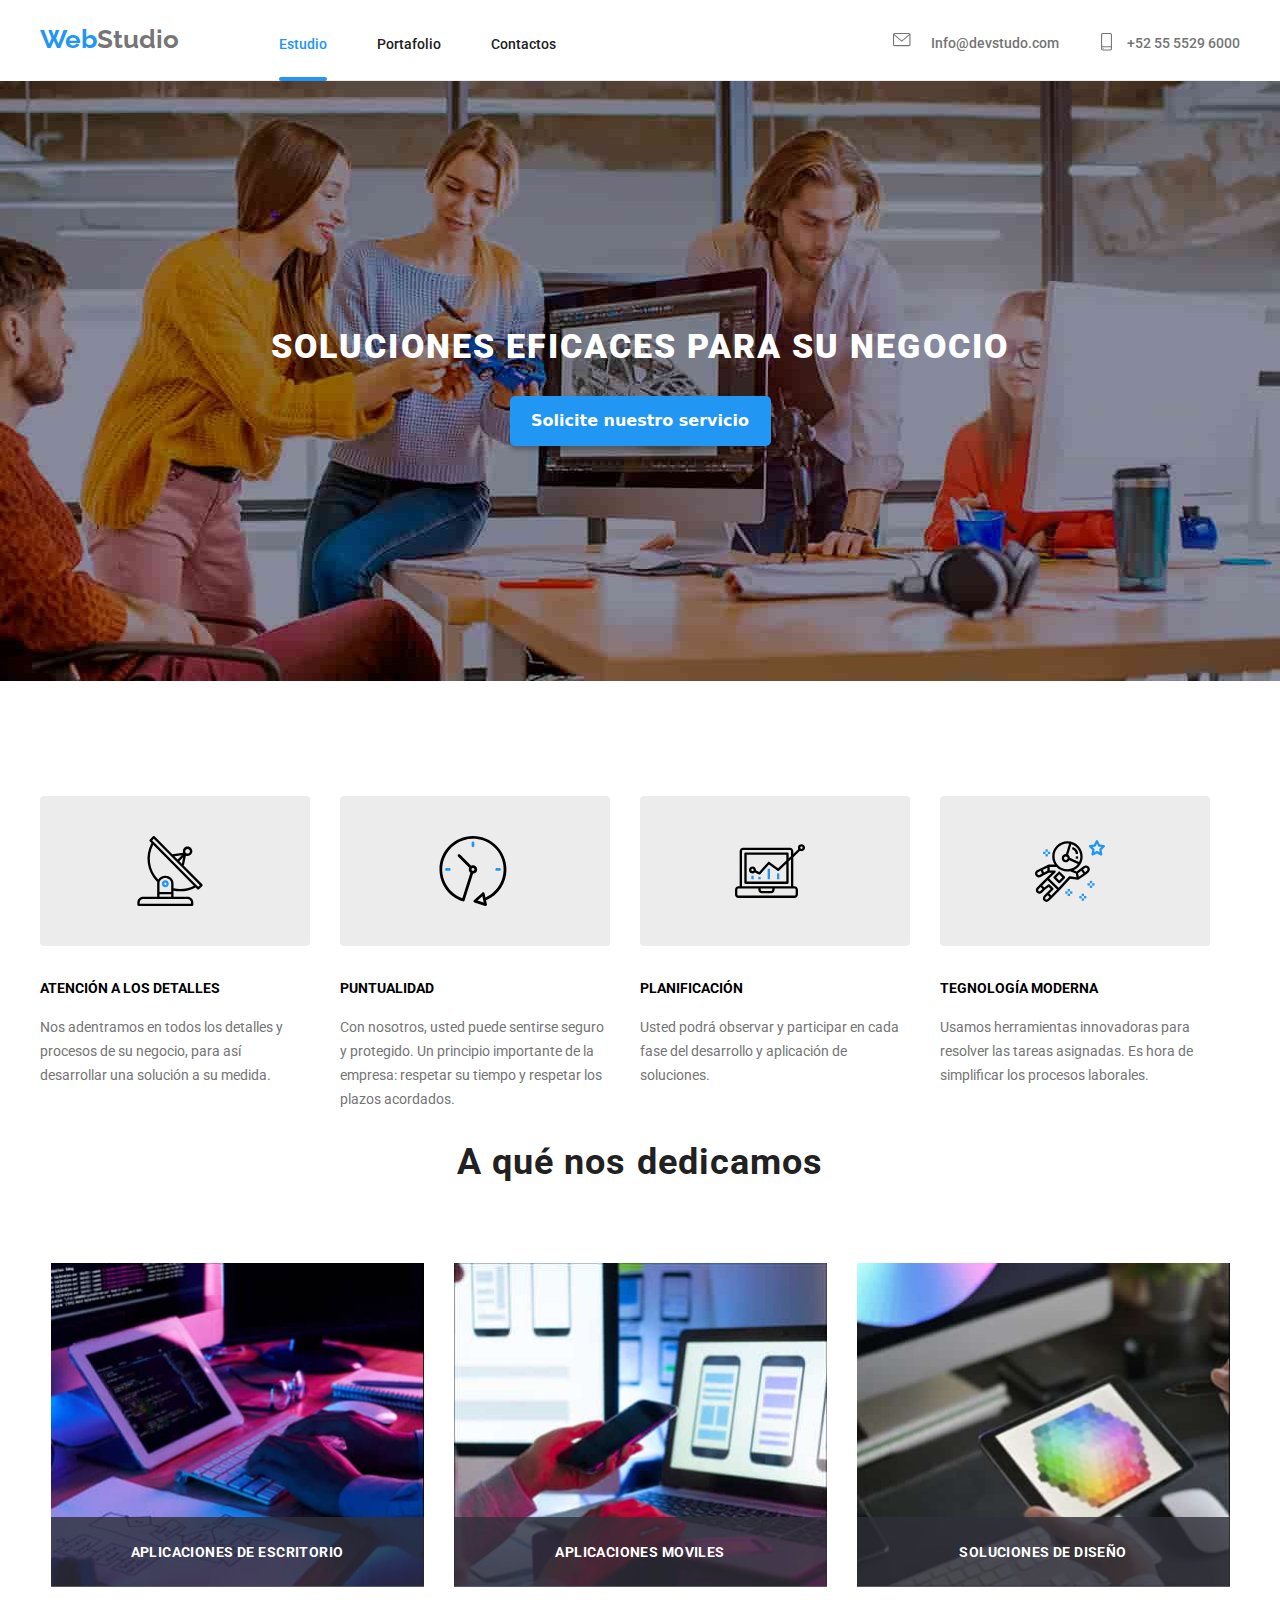
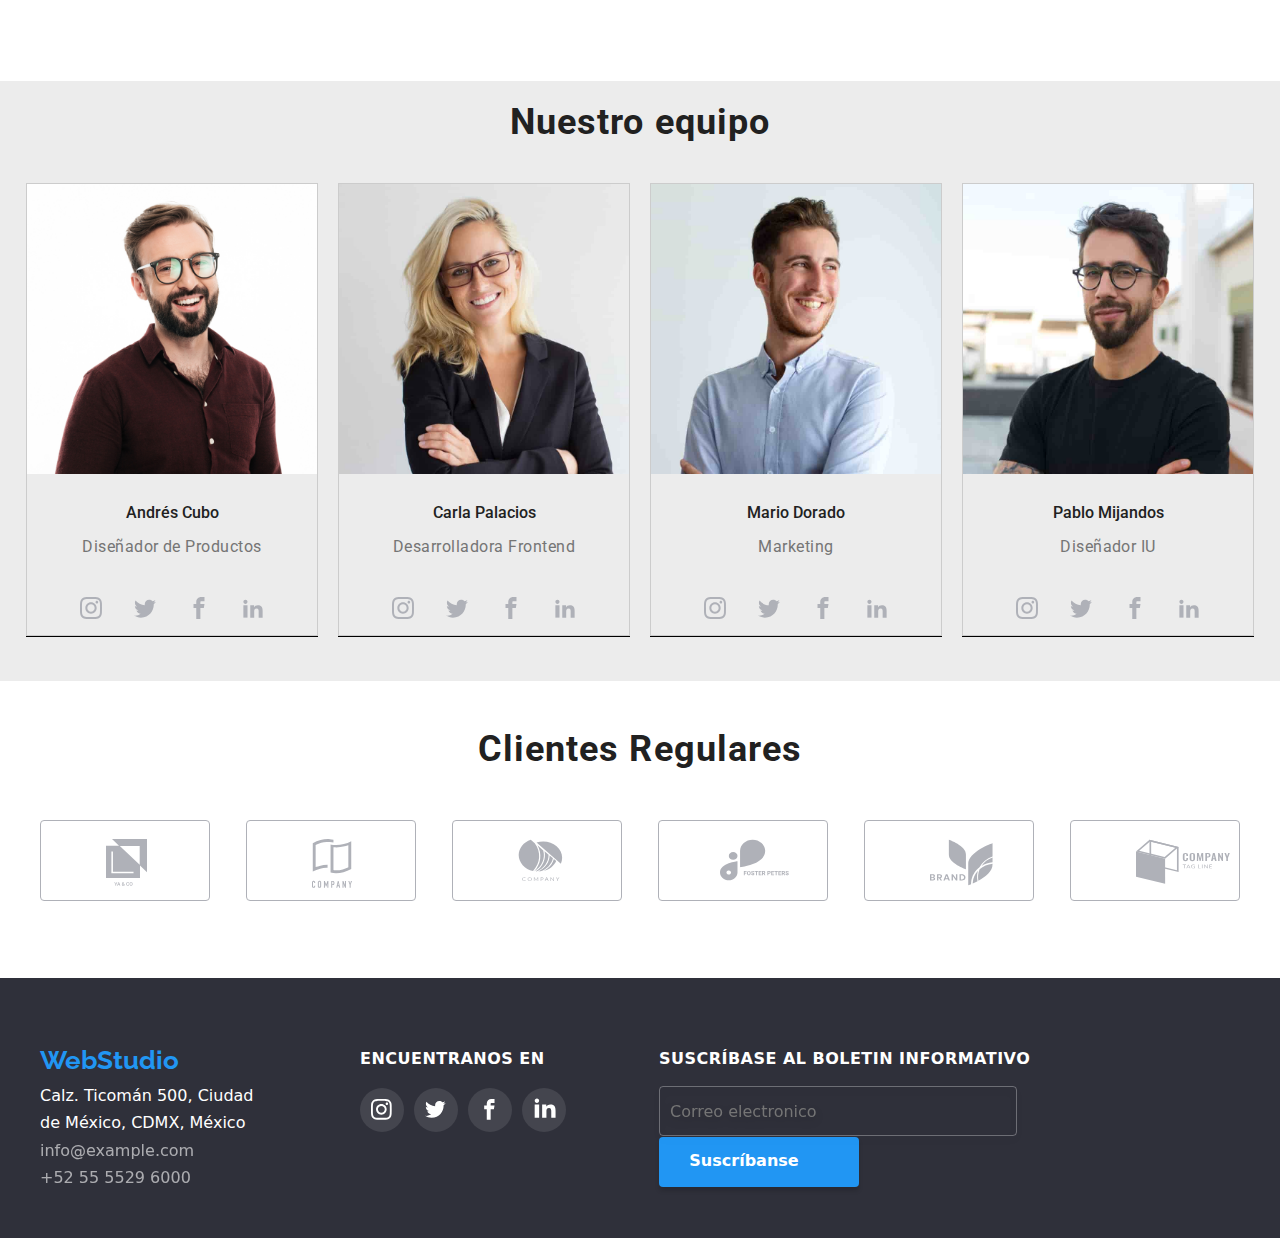
==== commit 2369edeb: "AL FIN" ====
--- a/index.html
+++ b/index.html
@@ -6,7 +6,6 @@
         <meta http-equiv="X-UA-Compatible" content="IE=edge" />
         <title>Luis Nava's project.💤</title>
         <meta name="viewport" content="width=device-width, initial-scale=1.0" />
-
         <link rel="icon" type="image/png" href="./images/Logo.jpg" />
         <link rel="stylesheet" href="./scss/main.scss" />
         <link rel="stylesheet" href="./css/style.css" />
@@ -21,52 +20,32 @@
 
     <body>
 
-    <header>
+        <header>
 
         <section class="Hero">
+    
             <div class="Hero__Header-Container">
             <nav class="Hero__Nav-container">
-                <a class="Hero__Web-Studio" href="#"> WebStudio </a>
-
+                <a class="Hero__Web-Studio" href="#">Web<span class="Hero__SSP">Studio</span>
+                </a>
                 <ul class="Hero__list-nav">
                 <li>
-                    <a
-                    class="Hero__Estudio"
-                    href="./index.html"
-                    rel="noreferrer noopener"
-                    >
-                    Estudio
-                    </a>
-                </li>
-
-                <li>
-                    <a
-                    class="Hero__Portafolio"
-                    href="./Portafolio.html"
-                    rel="noreferrer noopener"
-                    >
-                    Portafolio
-                    </a>
-                </li>
-
-                <!-- LINK CONTACTOS -->
-
-                <li>
-                    <a class="Hero__Contactos" href="¿?" rel="noreferrer noopener">
-                    Contactos
-                    </a>
+                    <a class="Hero__Estudio" href="./index.html" rel="noreferrer noopener">Estudio</a>
+                </li>
+                <li>
+                    <a class="Hero__Portafolio" href="./Portafolio.html" rel="noreferrer noopener">Portafolio</a>
+                </li>
+                <li>
+                    <a class="Hero__Contactos" href="¿?" rel="noreferrer noopener">Contactos</a>
                 </li>
                 </ul>
             </nav>
-
             <ul class="Hero__contacts-nav">
                 <li class="Hero__mail-icon">
                 <div class="Hero__mail-container">
                     <a class="Hero__mail1" href="mailto:Info@devstudo.com">
                     <svg class="Hero__icon">
-                        <use
-                        href="./images/IMAGES-PAGE-1/svg-page/all-svg.svg#correo"
-                        ></use>
+                        <use href="./images/IMAGES-PAGE-1/svg-page/all-svg.svg#correo"></use>
                     </svg>
                     Info@devstudo.com
                     </a>
@@ -76,20 +55,79 @@
                 <div class="Hero__telf-container">
                     <a class="Hero__telf" href="tel:+525555296000">
                     <svg class="Hero__icon">
-                        <use
-                        href="./images/IMAGES-PAGE-1/svg-page/all-svg.svg#telefono"
-                        ></use>
+                        <use href="./images/IMAGES-PAGE-1/svg-page/all-svg.svg#telefono"></use>
                     </svg>
                     +52 55 5529 6000
                     </a>
                 </div>
                 </li>
             </ul>
+            <button
+            class="menu-toggle js-open-menu"
+            aria-expanded="false"
+            aria-controls="mobile-menu"
+            >
+            <svg class="menu-open">
+                <use href="./images/IMAGES-PAGE-1/svg-page/all-svg.svg#Menu"></use>
+            </svg>
+            </button>
+
+
+            </div>
+
+            <div class="menu-container js-menu-container" id="mobile-menu">
+                <button class="menu-toggle menu-toggle--absolute js-close-menu">
+                    <span>&times;</span>
+                </button>
+
+                <ul class="menu-mobile">
+                <li class="menu-mobile__item">
+                    <a class="Hero__Estudio" href="./index.html">Estudio</a>
+                </li>
+
+                <li class="menu-mobile__item">
+                    <a class="Hero__Portafolio" href="./Portafolio.html">Portafolio</a>
+                </li>
+
+                <li class="menu-mobile__item">
+                    <a class="Hero__Contactos" href="">Contacto</a>
+                </li>
+                </ul>
+
+                <ul class="contact-mobile">
+                <li class="contact-mobile__item">
+                    <a
+                    class="contact-mobile__link contact-mobile__link--size"
+                    href="tel:+52 55 5529 6000"
+                    >+52 55 5529 6000</a
+                    >
+                </li>
+                <li class="contact-mobile__item">
+                    <a class="contact-mobile__link" href="mailto:info@devstudio.com"
+                    >info@devstudio.com</a
+                    >
+                </li>
+                </ul>
+
+                <ul class="social-mobile">
+                <li class="social-mobile__item">
+                    <a class="social-mobile__link" href="">Instagram</a>
+                </li>
+                <li class="social-mobile__item">
+                    <a class="social-mobile__link" href="">Twitter</a>
+                </li>
+                <li class="social-mobile__item">
+                    <a class="social-mobile__link" href="">Facebook</a>
+                </li>
+                <li class="social-mobile__item">
+                    <a class="social-mobile__link" href="">Linkedin</a>
+                </li>
+                </ul>
             </div>
 
         </section>
 
-        </header>
+        </header> 
 
         <main>
 
@@ -287,7 +325,6 @@
             </ul>
 
             </div>
-            </div>
         </section>
 
         <section class="Dedication">
@@ -337,7 +374,7 @@
             </div>
         </section>
 
-        <!-- <section class="Team">
+        <section class="Team">
             <div class="container">
             <ul class="team__list">
 
@@ -578,20 +615,13 @@
             </ul>
 
             </div>
-        </section> -->
+        </section>
 
         <section class="customers">
-            <div class="customers__container">
-            <div class="customers__texto">
-                <ul>
-                <li class="customers__title">
-                    <h2>Clientes Regulares</h2>
-                </li>
-                </ul>
-            </div>
-
+
+            <h2 class="customers__title">Clientes Regulares</h2>
             <div class="customers__container_Svg">
-                <ul>
+                <ul class="customers__background-svg">
                 <li class="customers__fondo_Svg">
                     <svg class="customers__icn">
                     <use
@@ -599,9 +629,7 @@
                     ></use>
                     </svg>
                 </li>
-                </ul>
-
-                <ul>
+
                 <li class="customers__fondo_Svg">
                     <svg class="customers__icn">
                     <use
@@ -609,9 +637,7 @@
                     ></use>
                     </svg>
                 </li>
-                </ul>
-
-                <ul>
+
                 <li class="customers__fondo_Svg">
                     <svg class="customers__icn">
                     <use
@@ -619,9 +645,7 @@
                     ></use>
                     </svg>
                 </li>
-                </ul>
-
-                <ul>
+
                 <li class="customers__fondo_Svg">
                     <svg class="customers__icn">
                     <use
@@ -629,9 +653,7 @@
                     ></use>
                     </svg>
                 </li>
-                </ul>
-
-                <ul>
+
                 <li class="customers__fondo_Svg">
                     <svg class="customers__icn">
                     <use
@@ -639,9 +661,7 @@
                     ></use>
                     </svg>
                 </li>
-                </ul>
-
-                <ul>
+
                 <li class="customers__fondo_Svg">
                     <svg class="customers__icn">
                     <use
@@ -649,8 +669,8 @@
                     ></use>
                     </svg>
                 </li>
-                </ul>
-            </div>
+
+                </ul>
             </div>
         </section>
 
@@ -660,121 +680,85 @@
 
         <section class="TimeOut">
             <div class="TimeOut__container">
-            <div>
-                <ul>
-
-                <li>
-                    <a class="TimeOut__web-studio" href="#">WebStudio </a>
-                </li>
-                </ul>
-            </div>
-
-            <div class="TimeOut__direccion">
-                <ul>
-                <li>
-                    <p>Calz. Ticomán 500, Ciudad de México, CDMX, México</p>
-                </li>
-                </ul>
-            </div>
-
-            <div class="TimeOut__email">
-                <ul>
-                <li>
-                    <a href="mailto:info@example.com" id="correo"
-                    >info@example.com
-                    </a>
-                </li>
-                </ul>
-            </div>
-
-            <div class="TimeOut__telefono">
-                <ul>
-                <li>
-                    <a href="tel+525555296000" id="telefono">+52 55 5529 6000 </a>
-                </li>
-                </ul>
-            </div>
-            </div>
-
-            <section class="TimeOut__ubi">
-            <div>
-                <h4 class="TimeOut__encuentranosEn">Encuentranos en</h4>
-
-                <div class="TimeOut__svg-container-footer">
-                <ul class="TimeOut__social-icons">
-                    <li class="TimeOut__back_itemFooter">
-                    <a href="#">
-                        <svg class="TimeOut__icono_item">
-                        <use
-                            href="./images/IMAGES-PAGE-1/svg-page/all-svg.svg#instagram"
-                        ></use>
-                        </svg>
-                    </a>
-                    </li>
-
-                    <li class="TimeOut__back_itemFooter">
-                    <a href="#">
-                        <svg class="TimeOut__icono_item">
-                        <use
-                            href="./images/IMAGES-PAGE-1/svg-page/all-svg.svg#twitter"
-                        ></use>
-                        </svg>
-                    </a>
-                    </li>
-
-                    <li class="TimeOut__back_itemFooter">
-                    <a href="#">
-                        <svg class="TimeOut__icono_item">
-                        <use
-                            href="./images/IMAGES-PAGE-1/svg-page/all-svg.svg#facebook"
-                        ></use>
-                        </svg>
-                    </a>
-                    </li>
-
-                    <li class="TimeOut__back_itemFooter">
-                    <a href="#">
-                        <svg class="TimeOut__icono_item">
-                        <use
-                            href="./images/IMAGES-PAGE-1/svg-page/all-svg.svg#linkedin"
-                        ></use>
-                        </svg>
-                    </a>
-                    </li>
-                </ul>
-                </div>
-            </div>
-            </section>
-
-            <div class="TimeOut__modal">
-            <form name="nick-form-Footer" autocomplete="off" action="">
-                <label class="TimeOut__modal_label" for="E-mail-footer"
-                >SUSCRÍBASE al boletín informativo</label
+            <ul class="TimeOut__generalinfo">
+                <a class="footer-webstudio" id="main__logo--footer" href="#" target="_self"
+                >WebStudio</a
                 >
-
+                <li>
+                <address class="TimeOut__address">
+                    Calz. Ticomán 500, Ciudad de México, CDMX, México
+                </address>
+                </li>
+                <li>
+                <a href="mailto:info@example.com" class="TimeOut__contact"
+                    >info@example.com</a
+                >
+                </li>
+                <li>
+                <a href="tel:+525555296000" class="TimeOut__contact"
+                    >+52 55 5529 6000</a
+                >
+                </li>
+            </ul>
+            <div class="TimeOut__find-us">
+                <ul class="TimeOut__find-us-text">
+                <li>
+                    <p class="find-us__text-element">ENCUENTRANOS EN</p>
+                </li>
+                </ul>
+                <ul class="TimeOut__social-container">
+                <li>
+                    <svg class="TimeOut__social-media">
+                    <use href="./images/IMAGES-PAGE-1/svg-page/all-svg.svg#instagram-2"></use>
+                    </svg>
+                </li>
+                <li>
+                    <svg class="TimeOut__social-media">
+                    <use href="./images/IMAGES-PAGE-1/svg-page/all-svg.svg#twitter-2"></use>
+                    </svg>
+                </li>
+                <li>
+                    <svg class="TimeOut__social-media">
+                    <use href="./images/IMAGES-PAGE-1/svg-page/all-svg.svg#facebook-2"></use>
+                    </svg>
+                </li>
+                <li>
+                    <svg class="TimeOut__social-media">
+                    <use href="./images/IMAGES-PAGE-1/svg-page/all-svg.svg#linkedin-2"></use>
+                    </svg>
+                </li>
+                </ul>
+            </div>
+            <div class="TimeOut__subscription">
+                <form name="form-sub" autocomplete="off" action="">
+                <label class="subscription__text" for="email-sub"
+                    >SUSCRÍBASE AL BOLETIN INFORMATIVO</label
+                >
                 <input
-                class="TimeOut__modal_ForInput"
-                type="email"
-                id="E-mail-footer"
-                name="email"
-                placeholder="Correo electronico"
-                required
+                    class="subscription__email-box"
+                    type="email"
+                    name="email-sub"
+                    placeholder="Correo electronico"
+                    required
                 />
-
-                <input class="TimeOut__submit" type="submit" value="Suscríbase" />
-
-                <svg class="TimeOut__modal_SubSvg">
-                <use
-                    href="./images/IMAGES-PAGE-1/svg-page/all-svg.svg#check-sub"
-                ></use>
+                <input
+                    class="button subscription-submit"
+                    type="submit"
+                    value="Suscríbanse"
+                />
+                <svg class="subscription__submit-logo">
+                    <use href="./images/IMAGES-PAGE-1/svg-page/all-svg.svg#check-sub"></use>
                 </svg>
-            </form>
-            </div>
-        </section> 
+                </form>
+            </div>
+            </div>
+        </section>
 
         </footer>
 
+        <script src="./js/Menu-Mobile.js"></script>
         <script src="./js/modal.js"></script>
+
     </body>
 
-</html>
+</html>--- a/css/style.css
+++ b/css/style.css
@@ -34,4 +34,5 @@
     height: 1400px;
     padding: 47 0;
     margin: 0 auto;
-}+}
+
--- a/css/main.min.css
+++ b/css/main.min.css
@@ -1 +1 @@
-@import"https://fonts.googleapis.com/css2?family=Open+Sans:ital,wght@0,300;0,400;0,500;0,600;0,700;0,800;1,300;1,400;1,500;1,600;1,700;1,800&family=Raleway:ital,wght@0,100;0,200;0,300;0,400;0,500;0,600;0,700;0,800;0,900;1,100;1,200;1,300;1,400;1,500;1,600;1,700;1,800;1,900&family=Roboto:ital,wght@0,100;0,300;0,400;0,500;0,700;0,900;1,100;1,300;1,400;1,500;1,700;1,900&display=swap";:root{--color-primario: #2196F3;--color-secundario: #212121;--color-terciario: #757575;--color-cuaternario: #ECECEC;--color-quintario: rgba(47, 48, 58, 0.8);--color-sexto: #FFFFFF;--color-septimo: #AFB1B8;--color-fondo-solutions: #2F303A;--color-blanco-second: #F5F4FA}*{text-decoration:none;list-style:none;box-sizing:border-box}body{overflow-x:hidden;margin:0;padding:0}header{margin:0 auto;width:1200px;max-width:1600px;border-bottom:1px solid var(--color-cuaternario)}.container ul{display:flex;flex-wrap:nowrap;justify-content:center}.Hero,.Solutions,.Benefits,.Dedication,.Team,.TimeOut{padding:47 0;margin:0 auto}.customers{padding:0 auto;margin:0 auto}.Hero__Header-Container{display:flex;justify-content:space-between;align-items:center;width:100%;margin:auto;height:80px}.Hero__Header-Container .Hero__Nav-container{display:flex;gap:100px;align-items:center;height:100%}.Hero__Header-Container .Hero__list-nav{display:flex;gap:25px;margin-top:10px}.Hero__Header-Container .Hero__Web-Studio{font-family:"Raleway",sans-serif;font-weight:700;font-size:26px;letter-spacing:3%;text-align:center;text-decoration:none;color:var(--color-primario)}.Hero__Header-Container .Hero__Estudio{display:flex;font-family:"Roboto",sans-serif;font-size:14px;font-weight:500;line-height:1.14px;letter-spacing:16%;color:var(--color-primario);position:relative}.Hero__Header-Container .Hero__Estudio:hover,.Hero__Header-Container .Hero__Estudio:focus{color:var(--color-primario)}.Hero__Header-Container .Hero__Estudio::after{content:"";position:absolute;top:33px;left:0;width:100%;height:4px;background-color:var(--color-primario);border-radius:5px}.Hero__Header-Container .Hero__Portafolio,.Hero__Header-Container .Hero__Contactos{display:flex;font-family:"Roboto",sans-serif;font-size:14px;font-weight:500;line-height:1.14px;letter-spacing:16%;color:var(--color-secundario)}.Hero__Header-Container .Hero__Estudio:hover,.Hero__Header-Container .Hero__Portafolio:hover,.Hero__Header-Container .Hero__Contactos:hover,.Hero__Header-Container .Hero__Estudio:focus,.Hero__Header-Container .Hero__Portafolio:focus,.Hero__Header-Container .Hero__Contactos:focus{color:var(--color-primario)}.Hero__Header-Container .Hero__contacts-nav{margin-left:auto;display:flex;gap:20px;align-items:center}.Hero__Header-Container .Hero__mail1,.Hero__Header-Container .Hero__telf{font-family:"Roboto",sans-serif;font-size:14px;font-weight:500;line-height:1.14px;letter-spacing:16%;text-align:left;color:var(--color-terciario)}.Hero__Header-Container .Hero__telf-container,.Hero__Header-Container .Hero__mail-container{display:flex;align-items:center}.Hero__Header-Container .Hero__icon{width:35px;height:35px;stroke-width:0;stroke:currentColor;align-self:flex-start;margin-bottom:-20px;fill:var(--color-terciario)}.Hero__Header-Container .Hero__mail-icon:hover svg.Hero__icon use,.Hero__Header-Container .Hero__mail-icon:focus svg.Hero__icon use,.Hero__Header-Container .Hero__telf-icon:hover svg.Hero__icon use,.Hero__Header-Container .Hero__telf-icon:focus svg.Hero__icon use{fill:var(--color-primario);color:var(--color-primario);text-decoration:none}.Hero__Header-Container .Hero__mail-container:hover .Hero__icon,.Hero__Header-Container .Hero__mail-container:hover .Hero__mail1,.Hero__Header-Container .Hero__telf-container:hover .Hero__icon,.Hero__Header-Container .Hero__telf-container:hover .Hero__telf,.Hero__Header-Container .Hero__mail-container:focus .Hero__icon,.Hero__Header-Container .Hero__mail-container:focus .Hero__mail1,.Hero__Header-Container .Hero__telf-container:focus .Hero__icon,.Hero__Header-Container .Hero__telf-container:focus .Hero__telf,.Hero__Header-Container .Hero__mail1:hover .Hero__icon,.Hero__Header-Container .Hero__mail1:focus .Hero__icon,.Hero__Header-Container .Hero__telf:hover .Hero__icon,.Hero__Header-Container .Hero__telf:focus .Hero__icon{color:var(--color-primario)}.Hero__Header-Container .Hero__mail1:hover,.Hero__Header-Container .Hero__mail1:focus,.Hero__Header-Container .Hero__telf:hover,.Hero__Header-Container .Hero__telf:focus,.Hero__Header-Container .Hero__mail1:active,.Hero__Header-Container .Hero__telf:active,.Hero__Header-Container .Hero__mail-container:active .Hero__icon,.Hero__Header-Container .Hero__mail-container:active .Hero__mail1,.Hero__Header-Container .Hero__telf-container:active .Hero__icon,.Hero__Header-Container .Hero__telf-container:active .Hero__telf{color:var(--color-primario)}.Hero__Header-Container .Hero__mail1:hover,.Hero__Header-Container .Hero__mail1:focus,.Hero__Header-Container .Hero__telf:hover,.Hero__Header-Container .Hero__telf:focus{color:var(--color-primario)}.Hero__Header-Container .Hero__mail1:active .Hero__icon use,.Hero__Header-Container .Hero__telf:active .Hero__icon use{fill:var(--color-primario);color:var(--color-primario)}.Hero__Header-Container .Hero__mail-icon:focus .Hero__icon use,.Hero__Header-Container .Hero__telf-icon:focus .Hero__icon use,.Hero__Header-Container .Hero__mail-container:focus .Hero__icon,.Hero__Header-Container .Hero__telf-container:focus .Hero__icon,.Hero__Header-Container .Hero__mail1:focus .Hero__icon,.Hero__Header-Container .Hero__telf:focus .Hero__icon{fill:var(--color-primario);color:var(--color-primario)}.Hero__Header-Container .Hero__Portafolio-2{display:flex;font-family:"Roboto",sans-serif;font-size:14px;font-weight:500;line-height:1.14px;letter-spacing:16%;color:var(--color-primario);position:relative}.Hero__Header-Container .Hero__Portafolio-2:hover{color:var(--color-primario)}.Hero__Header-Container .Hero__Portafolio-2:focus{color:var(--color-primario)}.Hero__Header-Container .Hero__Portafolio-2::after{content:"";position:absolute;top:33px;left:0;width:100%;height:4px;background-color:var(--color-primario);border-radius:5px}.Hero__Header-Container .Hero__Estudio-2,.Hero__Header-Container .Contactos-2{display:flex;font-family:"Roboto",sans-serif;font-size:14px;font-weight:500;line-height:1.14px;letter-spacing:16%;color:var(--color-secundario)}.Hero__Header-Container .Hero__Estudio-2:hover,.Hero__Header-Container .Hero__Portafolio-2:hover,.Hero__Header-Container .Contactos-2:hover{color:var(--color-primario)}.Hero__Header-Container .Hero__Estudio-2:focus,.Hero__Header-Container .Hero__Portafolio-2:focus,.Hero__Header-Container .Contactos-2:focus{color:var(--color-primario)}@media screen and (max-width: 780px){.Hero__Web-Studio{position:relative;left:15px}.Hero__contacts-nav{flex-direction:column;gap:10px;margin-top:10px}.Hero__telf{position:relative;right:10px}}.Solutions .Solutions__container{background-color:var(--color-fondo-solutions);background-image:url(./image/Imagen\ \(10\).jpg);background-repeat:no-repeat;background-position:center;background-size:cover;display:flex;flex-direction:column;justify-content:center;align-items:center;margin:auto;max-width:1600px;height:600px}.Solutions .Solutions__container .Solutions__title{font-family:"Roboto";font-style:normal;font-weight:900;font-size:44px;line-height:60px;text-align:center;letter-spacing:.06em;text-transform:uppercase;color:#fff}.Solutions .Solutions__container .abrir{background-color:var(--color-primario);color:#fff;font-weight:700;font-size:16px;cursor:pointer;width:261px;height:50px;border:none;box-shadow:0 4px 4px rgba(0,0,0,.25);border-radius:5px;margin-top:20px}.Solutions .Solutions__container .modal__close{width:30px;height:30px;position:relative;bottom:25px;left:25px;float:right;font-size:28px;font-weight:bold;cursor:pointer;background:rgba(0,0,0,0);border:1px solid rgba(0,0,0,.1);border-radius:50%;display:flex;justify-content:center;align-items:center}.Solutions .Solutions__container .modal__close span{position:relative;top:-2px;left:0}.Solutions .Solutions__container .modal__close:hover,.Solutions .Solutions__container .modal__close:focus{color:var(--color-primario);text-decoration:none;cursor:pointer}.Solutions .Solutions__container .backdrop.is-hidden{visibility:hidden;opacity:0;pointer-events:none}.Solutions .Solutions__container .backdrop{position:fixed;top:0;left:0;width:100%;height:100%;background-color:rgba(0,0,0,.5);opacity:1;visibility:visible;transition:opacity 250ms cubic-bezier(0.4, 0, 0.2, 1),visibility 250ms cubic-bezier(0.4, 0, 0.2, 1);z-index:1}.Solutions .Solutions__container .modal{position:relative;bottom:80px;background-color:#fff;margin:10% auto;padding:40px;border:1px solid rgba(30,71,255,.22);width:528px;height:581px}.Solutions .Solutions__container .modal__header{width:448px;height:23px;font-family:"Roboto";font-style:normal;font-weight:700;font-size:20px;line-height:23px;text-align:center;letter-spacing:.03em;color:var(--color-secundario)}.Solutions .Solutions__container .modal__item_Firts{position:relative;top:15px}.Solutions .Solutions__container .modal__label{font-family:"Roboto";font-style:normal;font-weight:400;font-size:12px;line-height:14px;letter-spacing:.01em;color:var(--color-terciario);position:relative;top:10px}.Solutions .Solutions__container .modal__input{width:100%;height:40px;display:block;border:1px solid rgba(33,33,33,.2);border-radius:4px;margin-top:10px;padding-left:45px}.Solutions .Solutions__container .modal__input:hover,.Solutions .Solutions__container .modal__input:focus{border-color:var(--color-primario)}.Solutions .Solutions__container .modal__input:hover+svg use,.Solutions .Solutions__container .modal__input:focus+svg use{fill:var(--color-primario)}.Solutions .Solutions__container .modal__icon_People{width:44px;height:44px;position:relative;bottom:33px;left:10px}.Solutions .Solutions__container .modal__item_Second{position:relative;bottom:30px}.Solutions .Solutions__container .modal__icon_Telf{width:44px;height:44px;position:relative;bottom:30px;left:10px}.Solutions .Solutions__container .modal__item_Third{position:relative;bottom:75px}.Solutions .Solutions__container .modal__icon_Mail{width:44px;height:44px;position:relative;bottom:32px;left:10px}.Solutions .Solutions__container .modal__item_Forth{position:relative;bottom:125px}.Solutions .Solutions__container .modal__label_Coment{font-family:"Roboto";font-style:normal;font-weight:400;font-size:12px;line-height:14px;letter-spacing:.01em;color:var(--color-terciario);position:relative;top:10px}.Solutions .Solutions__container .modal__textarea{width:100%;height:96px;display:block;border:1px solid rgba(163,63,63,.2);border-radius:4px;margin-top:10px;padding:15px;resize:none}.Solutions .Solutions__container textarea:hover,.Solutions .Solutions__container textarea:focus{border-color:var(--color-primario)}.Solutions .Solutions__container ::-webkit-input-placeholder{font-family:"Roboto";font-style:normal;font-weight:400;font-size:12px;line-height:14px;letter-spacing:.01em;color:rgba(117,117,117,.5)}.Solutions .Solutions__container .modal__item_Fifth{position:relative;bottom:115px}.Solutions .Solutions__container .modal__Check_Coment{font-family:"Roboto";font-style:normal;font-weight:400;font-size:14px;line-height:24px;letter-spacing:.03em;color:var(--color-terciario);display:flex;width:400.62px;height:24px;position:relative;left:50px}.Solutions .Solutions__container .modal__checkbox{width:16px;height:15px;position:relative;top:25px;left:25px;background-color:#fff;border-radius:.05em;overflow:hidden;position:relative;top:-16px;width:15px;height:16px}.Solutions .Solutions__container .modal__item_Sixth input{font-family:"Roboto";font-style:normal;font-weight:700;font-size:16px;line-height:30px;letter-spacing:.06em;color:#fff;display:flex;justify-content:center;width:200px;height:50px;color:#fff;background:#188ce8;box-shadow:0px 4px 4px rgba(0,0,0,.15);border-radius:4px;border:none;position:relative;bottom:105px;left:25%}@media screen and (max-width: 780px){.Solutions .Solutions__container{width:1200px}.modal{position:relative;bottom:80px;background-color:#fff;margin:10% auto;padding:40px;border:1px solid rgba(30,71,255,.22);width:450px;height:609px}}.Benefits .Benefits__container{width:1200px;margin:auto;display:flex;margin-top:100px;flex-wrap:wrap}.Benefits .Benefits__container .Benefits__txt{width:1200px;margin:auto;display:flex;margin-top:10px}.Benefits .Benefits__container .Benefits .Benefits__container ul{flex-basis:calc(50% - 30px);margin-bottom:30px}.Benefits .Benefits__container .Benefits__txt_Firts{width:270px;vertical-align:top;margin-right:30px;margin-bottom:30px;margin-top:15px}.Benefits .Benefits__container .Benefits__txt_Firts h2{font-family:"Roboto",sans-serif;font-weight:400px;font-size:14px;line-height:24px;letter-spacing:3%}.Benefits .Benefits__container .Benefits__txt_Firts p{font-family:"Roboto",sans-serif;font-weight:400px;font-size:14px;line-height:24px;letter-spacing:3%;color:var(--color-terciario)}.Benefits .Benefits__container .Benefits__svg-container{display:flex;align-items:center;justify-content:center;background:var(--color-cuaternario);border-radius:4px;width:270px;height:75%;margin-right:30px;margin-bottom:30px;margin-top:15px}.Benefits .Benefits__container .Benefits__svg-container:hover{border:1px solid var(--color-primario)}@media screen and (max-width: 780px){.Benefits .Benefits__container{padding:0 20px;justify-content:center;flex-wrap:wrap}.Benefits .Benefits__container .Benefits__txt_Firts{margin-right:0;justify-content:center;align-items:center;text-align:center}.Benefits .Benefits__container .Benefits__svg-container{width:500px}.Benefits .Benefits__container .Benefits__txt_Firts{width:500px}.Benefits .Benefits__container{flex-wrap:wrap}}.Dedication{overflow:hidden}.Dedication .container{text-align:center;width:100%;margin:0 auto}.Dedication .Dedication__title h2{font-family:"Roboto";font-style:normal;font-weight:700;font-size:36px;line-height:42px;text-align:center;letter-spacing:.03em;color:var(--color-secundario)}.Dedication .Dedication__item{margin:15px;width:373px;height:323px;margin-top:80px}.Dedication .dedication__text{background-color:var(--color-quintario);width:373px;height:70px;display:flex;align-items:center;justify-content:center;position:relative;bottom:73px;font-family:"Roboto";font-style:normal;font-weight:700;font-size:14px;line-height:16px;text-align:center;letter-spacing:.03em;text-transform:uppercase;color:var(--color-sexto)}@media screen and (max-width: 780px){.Dedication{display:none}}.Team{display:flex;justify-content:center;width:100%}.Team .container{text-align:center;margin-top:80px;background-color:var(--color-cuaternario);width:1600px}.Team .team__title_ourT h2{font-family:"Roboto";font-style:normal;font-weight:700;font-size:36px;line-height:42px;text-align:center;letter-spacing:.03em;padding-top:20px;color:var(--color-secundario);margin-top:20px}.Team .team__item{display:flex;border:.1px solid #ccc;margin:11px;box-shadow:0px 1px 3px;margin-top:40px}.Team .team__item img{margin-bottom:5px}.Team .team__card img{width:270px;height:260px}.Team .team__name{font-family:"Roboto";font-style:normal;font-weight:500;font-size:16px;line-height:19px;color:var(--color-secundario);margin-top:25px}.Team .team__role{font-family:"Roboto";font-style:normal;font-weight:400;font-size:16px;line-height:19px;letter-spacing:.03em;color:var(--color-terciario);margin-top:15px}.Team .team__social{margin-top:25px;margin-left:5px}.Team .team__social-item{border-radius:100%;width:44px;height:44px;margin:5px}.Team .team__social-item:hover .icono-item{fill:var(--color-sexto)}.Team .team__social-item:hover,.Team .team__social-item:focus{background-color:var(--color-primario)}.Team .team__social-item a:focus{width:44px;height:44px;border-radius:100%;fill:var(--color-sexto);background-color:#188ce8;outline:none}.Team .team__social-item a:focus .icono-item{fill:#fff}.Team .icono-item{display:inline-block;width:22px;height:22px;align-items:center;stroke-width:0;stroke:currentColor;fill:var(--color-septimo)}.Team .team__social-item a{width:100%;height:100%;display:flex;justify-content:center;align-items:center}@media(max-width: 780px){.container{width:100%;padding:0 20px}.team__item{flex-basis:100%}}.customers{width:1200px;height:400px;display:flex;justify-content:center;align-items:center}.customers .customers__texto{width:100%;height:162px;margin-top:70px}.customers .customers__title h2{font-family:"Roboto";font-style:normal;font-weight:700;font-size:36px;line-height:42px;text-align:center;letter-spacing:.03em;color:var(--color-secundario)}.customers .customers__fondo_Svg{box-sizing:border-box;width:170px;height:81px;border:1px solid var(--color-septimo);border-radius:4px;margin-left:30px}.customers .customers__fondo_Svg:hover{box-sizing:border-box;width:170px;height:81px;border:1px solid var(--color-primario);border-radius:4px}.customers .customers__container_Svg{width:100%;display:flex;align-items:center;justify-content:center;margin-left:-20px}.customers .customers__icn{stroke-width:0;stroke:currentColor;fill:var(--color-septimo)}.customers .customers__icn:hover{fill:var(--color-primario)}@media(max-width: 720px){.customers__container{flex-wrap:wrap;justify-content:space-between}.customers .customers__fondo_Svg{width:273px;display:flex;justify-content:center}.customers svg{display:flex;justify-content:center;position:relative;left:45px}.customers__container_Svg{flex-wrap:wrap;justify-content:space-between}.customers__fondo_Svg{flex-basis:calc(50% - 20px);margin-bottom:30px}}.TimeOut{background-color:var(--color-fondo-solutions);width:100%;max-width:1600px;height:252px;display:flex;flex-direction:column;justify-content:space-between;align-items:center;margin-top:0 auto;border-top:1px solid var(--color-terciario)}.TimeOut .TimeOut__container{position:relative;top:50px;display:flex;flex-direction:column;align-items:center;margin-left:-950px;width:100%}.TimeOut .TimeOut__web-studio{font-family:"Raleway",sans-serif;font-weight:700;font-size:26px;letter-spacing:3%;text-align:center;text-decoration:none;color:var(--color-primario);position:relative;bottom:10px}.TimeOut ul li{display:flex;align-items:center;margin-left:35px}.TimeOut .TimeOut__direccion p{font-family:"Roboto";font-style:normal;font-weight:400;font-size:14px;line-height:24px;letter-spacing:.03em;color:var(--color-sexto);width:200px}.TimeOut .TimeOut__email a,.TimeOut .TimeOut__telefono a{font-family:"Roboto";font-style:normal;font-weight:400;font-size:14px;line-height:24px;letter-spacing:.03em;color:rgba(255,255,255,.6);width:200px}.TimeOut .TimeOut__direccion p:hover,.TimeOut .TimeOut__email a:hover,.TimeOut .TimeOut__telefono a:hover{color:var(--color-primario)}.TimeOut .TimeOut__direccion p:focus,.TimeOut .TimeOut__email a:focus,.TimeOut .TimeOut__telefono a:focus{color:var(--color-primario)}.TimeOut .TimeOut__ubi{display:flex;align-items:center;position:relative;top:130px}.TimeOut .TimeOut__encuentranosEn{font-family:"Roboto";font-style:normal;font-weight:700;font-size:14px;line-height:16px;letter-spacing:.03em;text-transform:uppercase;color:var(--color-sexto);float:right;margin-right:380px;margin-top:-195px}.TimeOut .TimeOut__svg-container-footer{width:306px;height:80px;margin-top:-160px;margin-left:-70px;border-radius:100%}.TimeOut .TimeOut__back_itemFooter{width:44px;height:44px}.TimeOut .TimeOut__back_itemFooter a{display:flex;justify-content:center;align-items:center;width:100%;height:100%;padding:5px;border-radius:100%;background:rgba(255,255,255,.1);outline:none}.TimeOut .TimeOut__back_itemFooter:hover{background-color:var(--color-primario);border-radius:100%}.TimeOut .TimeOut__social-icons{list-style:none;display:flex}.TimeOut .TimeOut__social-icons li{margin-right:-20px}.TimeOut .TimeOut__icono_item{display:inline-block;width:22px;height:22px;stroke-width:0;stroke:currentColor;fill:#fff;align-self:center}.TimeOut .TimeOut__back_itemFooter a:focus{display:flex;width:100%;height:100%;border-radius:100%;background-color:#188ce8;outline:none}.TimeOut .TimeOut__modal{display:flex;flex-direction:column;position:relative;bottom:100px;left:300px;top:-60px}.TimeOut .TimeOut__modal_label{font-family:"Roboto";font-style:normal;font-weight:700;font-size:14px;line-height:16px;letter-spacing:.03em;text-transform:uppercase;color:var(--color-sexto);display:flex;flex-direction:column;position:relative;right:100px}.TimeOut .TimeOut__modal_ForInput{width:358px;height:50px;border:1px solid rgba(255,255,255,.3);filter:drop-shadow(0px 4px 4px rgba(0, 0, 0, 0.15));border-radius:4px;margin-top:25px;padding-left:10px;background-color:rgba(255,255,255,0);position:relative;right:100px}.TimeOut .TimeOut__modal_ForInput::placeholder{font-family:"Roboto";font-style:normal;font-weight:400;font-size:16px;line-height:20px;display:flex;align-items:center;letter-spacing:.03em;color:rgba(255,255,255,.6)}.TimeOut .TimeOut__submit{font-family:"Roboto";font-style:normal;font-weight:700;font-size:16px;line-height:30px;letter-spacing:.06em;color:#fff;display:flex;justify-content:center;width:200px;height:50px;color:#fff;background:var(--color-primario);box-shadow:0px 4px 4px rgba(0,0,0,.15);border-radius:4px;border:none;position:relative;bottom:50px;left:280px;padding-right:30px}.TimeOut .TimeOut__modal_SubSvg{width:30px;height:30px;position:relative;bottom:85px;left:420px}.TimeOut .TimeOut__modal_ForInput:focus{color:var(--color-primario)}@media(max-width: 720px){.TimeOut{margin-top:100px;width:1200px;height:470px}.TimeOut__container{flex-direction:column;align-items:center;margin-left:0}.TimeOut__direccion,.TimeOut__email,.TimeOut__telefono{margin-top:0}.TimeOut__ubi{flex-direction:column;align-items:center;margin-top:30px}.TimeOut__encuentranosEn{margin-right:0;margin-top:10px;text-align:center}.TimeOut__svg-container-footer{margin-top:20px;margin-left:0;display:flex;justify-content:center}.TimeOut__modal{flex-direction:column;left:0;bottom:0;right:0;top:unset;margin-top:30px;margin-left:0}.TimeOut__modal_label{text-align:center;right:auto}.TimeOut__modal_ForInput,.TimeOut__submit{width:80%;margin-left:auto;margin-right:auto}.TimeOut__modal_SubSvg{margin-left:auto;margin-right:auto;bottom:unset;top:20px}}.Buttons .container .Buttons__boton button{font-family:"Roboto";font-style:normal;font-weight:500;font-size:16px;line-height:30px;text-align:center;letter-spacing:.03em;color:var(--color-secundario);background:var(--color-blanco-second);border-radius:4px;margin:5px;cursor:pointer;border:0px;margin-top:30px;padding-left:12px;padding-right:12px}.Buttons .Buttons__boton button:focus{background-color:var(--color-primario);color:var(--color-sexto);box-shadow:0px 3px 1px rgba(0,0,0,.1),0px 1px 2px rgba(0,0,0,.08),0px 2px 2px rgba(0,0,0,.12);outline:none}.Buttons .Buttons__boton button:hover{background-color:var(--color-primario);color:var(--color-sexto);box-shadow:0px 3px 1px rgba(0,0,0,.1),0px 1px 2px rgba(0,0,0,.08),0px 2px 2px rgba(0,0,0,.12)}.Cards .contenedor .Cards__texto-imagen h2{font-family:"Roboto";font-style:normal;font-weight:700;font-size:18px;line-height:36px;letter-spacing:.06em;color:var(--color-secundario);text-align:left;margin-left:20px;margin-top:15px}.Cards .contenedor .Cards__texto-imagen h2{font-family:"Roboto";font-style:normal;font-weight:700;font-size:16px;line-height:36px;letter-spacing:.06em;color:var(--color-secundario);text-align:left;margin-left:15px;margin-top:15px}.Cards .contenedor .Cards__texto-imagen p{font-family:"Roboto";font-style:normal;font-weight:400;font-size:16px;line-height:30px;letter-spacing:.03em;color:var(--color-terciario);text-align:left;margin-left:20px;margin-top:15px}.Cards .contenedor .Cards__img-2 .Cards__overlay{position:relative;overflow:hidden}.Cards .contenedor .Cards__img-2 .Cards__overlay-txt{font-family:"Roboto";font-style:normal;font-weight:400;font-size:18px;line-height:28px;letter-spacing:.03em;color:var(--color-sexto);background-color:rgba(33,150,243,.9);width:100%;height:100%;position:absolute;top:1px;left:0px;padding:87px 20px;display:flex;align-items:center;transform:translateY(100%);transition:transform ease-in .25s}.Cards .contenedor:hover .Cards__img-2 .Cards__overlay-txt{transform:translateY(0%)}/*# sourceMappingURL=main.min.css.map */+@import"https://fonts.googleapis.com/css2?family=Open+Sans:ital,wght@0,300;0,400;0,500;0,600;0,700;0,800;1,300;1,400;1,500;1,600;1,700;1,800&family=Raleway:ital,wght@0,100;0,200;0,300;0,400;0,500;0,600;0,700;0,800;0,900;1,100;1,200;1,300;1,400;1,500;1,600;1,700;1,800;1,900&family=Roboto:ital,wght@0,100;0,300;0,400;0,500;0,700;0,900;1,100;1,300;1,400;1,500;1,700;1,900&display=swap";:root{--color-primario: #2196F3;--color-secundario: #212121;--color-terciario: #757575;--color-cuaternario: #ECECEC;--color-quintario: rgba(47, 48, 58, 0.8);--color-sexto: #FFFFFF;--color-septimo: #AFB1B8;--color-fondo-solutions: #2F303A;--color-blanco-second: #F5F4FA}*{text-decoration:none;list-style:none;box-sizing:border-box}body{overflow-x:hidden;margin:0;padding:0}header{margin:0 auto;width:1200px;border-bottom:1px solid var(--color-cuaternario)}.container ul{display:flex;flex-wrap:nowrap;justify-content:center}.Hero,.Solutions,.Benefits,.Dedication,.Team,.TimeOut{padding:47 0;margin:0 auto}.customers{padding:0 auto;margin:0 auto}.Hero__Header-Container{display:flex;justify-content:space-between;height:80px}.Hero__Header-Container .Hero__Nav-container{display:flex;gap:100px;align-items:center;height:100%}.Hero__Header-Container .Hero__list-nav{display:flex;gap:50px;margin-top:10px}.Hero__Header-Container .Hero__Web-Studio{font-family:"Raleway",sans-serif;font-weight:700;font-size:26px;letter-spacing:3%;text-align:center;text-decoration:none;color:var(--color-primario)}.Hero__Header-Container .Hero__SSP{color:rgba(37,35,35,.637)}.Hero__Header-Container .Hero__Estudio{display:flex;font-family:"Roboto",sans-serif;font-size:14px;font-weight:500;line-height:1.14px;letter-spacing:16%;color:var(--color-primario);position:relative}.Hero__Header-Container .Hero__Estudio:hover,.Hero__Header-Container .Hero__Estudio:focus{color:var(--color-primario);transition:fill 250ms cubic-bezier(0.4, 0, 0.2, 1)}.Hero__Header-Container .Hero__Estudio::after{content:"";position:absolute;top:33px;left:0;width:100%;height:4px;background-color:var(--color-primario);border-radius:5px}.Hero__Header-Container .Hero__Portafolio,.Hero__Header-Container .Hero__Contactos{display:flex;font-family:"Roboto",sans-serif;font-size:14px;font-weight:500;line-height:1.14px;letter-spacing:16%;color:var(--color-secundario)}.Hero__Header-Container .Hero__Estudio:hover,.Hero__Header-Container .Hero__Portafolio:hover,.Hero__Header-Container .Hero__Contactos:hover,.Hero__Header-Container .Hero__Estudio:focus,.Hero__Header-Container .Hero__Portafolio:focus,.Hero__Header-Container .Hero__Contactos:focus{color:var(--color-primario);transition:fill 250ms cubic-bezier(0.4, 0, 0.2, 1)}.Hero__Header-Container .Hero__contacts-nav{display:flex;gap:30px;align-items:center}.Hero__Header-Container .Hero__mail1,.Hero__Header-Container .Hero__telf{font-family:"Roboto",sans-serif;font-size:14px;font-weight:500;line-height:1.14px;letter-spacing:16%;text-align:left;color:var(--color-terciario)}.Hero__Header-Container .Hero__telf-container,.Hero__Header-Container .Hero__mail-container{display:flex;align-items:center}.Hero__Header-Container .Hero__icon{width:35px;height:35px;stroke-width:0;stroke:currentColor;align-self:flex-start;margin-bottom:-20px;fill:var(--color-terciario)}.Hero__Header-Container .Hero__mail-icon:hover svg.Hero__icon use,.Hero__Header-Container .Hero__mail-icon:focus svg.Hero__icon use,.Hero__Header-Container .Hero__telf-icon:hover svg.Hero__icon use,.Hero__Header-Container .Hero__telf-icon:focus svg.Hero__icon use{fill:var(--color-primario);color:var(--color-primario);text-decoration:none;transition:fill 250ms cubic-bezier(0.4, 0, 0.2, 1)}.Hero__Header-Container .Hero__mail-container:hover .Hero__icon,.Hero__Header-Container .Hero__mail-container:hover .Hero__mail1,.Hero__Header-Container .Hero__telf-container:hover .Hero__icon,.Hero__Header-Container .Hero__telf-container:hover .Hero__telf,.Hero__Header-Container .Hero__mail-container:focus .Hero__icon,.Hero__Header-Container .Hero__mail-container:focus .Hero__mail1,.Hero__Header-Container .Hero__telf-container:focus .Hero__icon,.Hero__Header-Container .Hero__telf-container:focus .Hero__telf,.Hero__Header-Container .Hero__mail1:hover .Hero__icon,.Hero__Header-Container .Hero__mail1:focus .Hero__icon,.Hero__Header-Container .Hero__telf:hover .Hero__icon,.Hero__Header-Container .Hero__telf:focus .Hero__icon{color:var(--color-primario)}.Hero__Header-Container .Hero__mail1:hover,.Hero__Header-Container .Hero__mail1:focus,.Hero__Header-Container .Hero__telf:hover,.Hero__Header-Container .Hero__telf:focus,.Hero__Header-Container .Hero__mail1:active,.Hero__Header-Container .Hero__telf:active,.Hero__Header-Container .Hero__mail-container:active .Hero__icon,.Hero__Header-Container .Hero__mail-container:active .Hero__mail1,.Hero__Header-Container .Hero__telf-container:active .Hero__icon,.Hero__Header-Container .Hero__telf-container:active .Hero__telf{color:var(--color-primario)}.Hero__Header-Container .Hero__mail1:hover,.Hero__Header-Container .Hero__mail1:focus,.Hero__Header-Container .Hero__telf:hover,.Hero__Header-Container .Hero__telf:focus{color:var(--color-primario)}.Hero__Header-Container .Hero__mail1:active .Hero__icon use,.Hero__Header-Container .Hero__telf:active .Hero__icon use{fill:var(--color-primario);color:var(--color-primario);transition:fill 250ms cubic-bezier(0.4, 0, 0.2, 1)}.Hero__Header-Container .Hero__mail-icon:focus .Hero__icon use,.Hero__Header-Container .Hero__telf-icon:focus .Hero__icon use,.Hero__Header-Container .Hero__mail-container:focus .Hero__icon,.Hero__Header-Container .Hero__telf-container:focus .Hero__icon,.Hero__Header-Container .Hero__mail1:focus .Hero__icon,.Hero__Header-Container .Hero__telf:focus .Hero__icon{fill:var(--color-primario);color:var(--color-primario);transition:fill 250ms cubic-bezier(0.4, 0, 0.2, 1)}.Hero__Header-Container .Hero__Portafolio-2{display:flex;font-family:"Roboto",sans-serif;font-size:14px;font-weight:500;line-height:1.14px;letter-spacing:16%;color:var(--color-primario);position:relative}.Hero__Header-Container .Hero__Portafolio-2:hover{color:var(--color-primario);transition:fill 250ms cubic-bezier(0.4, 0, 0.2, 1)}.Hero__Header-Container .Hero__Portafolio-2:focus{color:var(--color-primario)}.Hero__Header-Container .Hero__Portafolio-2::after{content:"";position:absolute;top:33px;left:0;width:100%;height:4px;background-color:var(--color-primario);border-radius:5px}.Hero__Header-Container .Hero__Estudio-2,.Hero__Header-Container .Contactos-2{display:flex;font-family:"Roboto",sans-serif;font-size:14px;font-weight:500;line-height:1.14px;letter-spacing:16%;color:var(--color-secundario)}.Hero__Header-Container .Hero__Estudio-2:hover,.Hero__Header-Container .Hero__Portafolio-2:hover,.Hero__Header-Container .Contactos-2:hover{color:var(--color-primario);transition:fill 250ms cubic-bezier(0.4, 0, 0.2, 1)}.Hero__Header-Container .Hero__Estudio-2:focus,.Hero__Header-Container .Hero__Portafolio-2:focus,.Hero__Header-Container .Contactos-2:focus{color:var(--color-primario);transition:fill 250ms cubic-bezier(0.4, 0, 0.2, 1)}@media only screen and (min-width: 320px)and (max-width: 767px){.Hero__Web-Studio{position:relative;left:30px}.Hero__Header-Container .Hero__list-nav{display:none}.Hero__Header-Container .Hero__contacts-nav{display:none}header{margin:0 auto;width:480.99px;border-bottom:1px solid var(--color-cuaternario)}}@media only screen and (min-width: 768px)and (max-width: 1199px){.Hero__Web-Studio{position:relative;left:15px}.Hero__contacts-nav{flex-direction:column;gap:10px;margin-top:10px}.Hero__telf{position:relative;right:10px}header{margin:0 auto;width:767px;border-bottom:1px solid var(--color-cuaternario)}}.Solutions .Solutions__container{background-color:var(--color-fondo-solutions);background-image:url(./image/Imagen\ \(10\).jpg);background-repeat:no-repeat;background-position:center;background-size:cover;display:flex;flex-direction:column;justify-content:center;align-items:center;max-width:100%;height:600px}.Solutions .Solutions__container .Solutions__title{font-family:"Roboto";font-style:normal;font-weight:900;font-size:34px;line-height:60px;text-align:center;letter-spacing:.06em;text-transform:uppercase;color:#fff}.Solutions .Solutions__container .abrir{background-color:var(--color-primario);color:#fff;font-weight:700;font-size:16px;cursor:pointer;width:261px;height:50px;border:none;box-shadow:0 4px 4px rgba(0,0,0,.25);border-radius:5px;margin-top:20px}.Solutions .Solutions__container .modal__close{width:30px;height:30px;position:relative;bottom:25px;left:25px;float:right;font-size:28px;font-weight:bold;cursor:pointer;background:rgba(0,0,0,0);border:1px solid rgba(0,0,0,.1);border-radius:50%;display:flex;justify-content:center;align-items:center}.Solutions .Solutions__container .modal__close span{position:relative;top:-2px;left:0}.Solutions .Solutions__container .modal__close:hover,.Solutions .Solutions__container .modal__close:focus{color:var(--color-primario);text-decoration:none;cursor:pointer}.Solutions .Solutions__container .backdrop.is-hidden{visibility:hidden;opacity:0;pointer-events:none}.Solutions .Solutions__container .backdrop{position:fixed;top:0;left:0;width:100%;height:100%;background-color:rgba(0,0,0,.5);opacity:1;visibility:visible;transition:opacity 250ms cubic-bezier(0.4, 0, 0.2, 1),visibility 250ms cubic-bezier(0.4, 0, 0.2, 1);z-index:1}.Solutions .Solutions__container .modal{position:relative;bottom:80px;background-color:#fff;margin:10% auto;padding:40px;border:1px solid rgba(30,71,255,.22);width:528px;height:581px}.Solutions .Solutions__container .modal__header{width:448px;height:23px;font-family:"Roboto";font-style:normal;font-weight:700;font-size:20px;line-height:23px;text-align:center;letter-spacing:.03em;color:var(--color-secundario)}.Solutions .Solutions__container .modal__item_Firts{position:relative;top:15px}.Solutions .Solutions__container .modal__label{font-family:"Roboto";font-style:normal;font-weight:400;font-size:12px;line-height:14px;letter-spacing:.01em;color:var(--color-terciario);position:relative;top:10px}.Solutions .Solutions__container .modal__input{width:100%;height:40px;display:block;border:1px solid rgba(33,33,33,.2);border-radius:4px;margin-top:10px;padding-left:45px}.Solutions .Solutions__container .modal__input:hover,.Solutions .Solutions__container .modal__input:focus{border-color:var(--color-primario)}.Solutions .Solutions__container .modal__input:hover+svg use,.Solutions .Solutions__container .modal__input:focus+svg use{fill:var(--color-primario)}.Solutions .Solutions__container .modal__icon_People{width:44px;height:44px;position:relative;bottom:33px;left:10px}.Solutions .Solutions__container .modal__item_Second{position:relative;bottom:30px}.Solutions .Solutions__container .modal__icon_Telf{width:44px;height:44px;position:relative;bottom:30px;left:10px}.Solutions .Solutions__container .modal__item_Third{position:relative;bottom:75px}.Solutions .Solutions__container .modal__icon_Mail{width:44px;height:44px;position:relative;bottom:32px;left:10px}.Solutions .Solutions__container .modal__item_Forth{position:relative;bottom:125px}.Solutions .Solutions__container .modal__label_Coment{font-family:"Roboto";font-style:normal;font-weight:400;font-size:12px;line-height:14px;letter-spacing:.01em;color:var(--color-terciario);position:relative;top:10px}.Solutions .Solutions__container .modal__textarea{width:100%;height:96px;display:block;border:1px solid rgba(163,63,63,.2);border-radius:4px;margin-top:10px;padding:15px;resize:none}.Solutions .Solutions__container textarea:hover,.Solutions .Solutions__container textarea:focus{border-color:var(--color-primario)}.Solutions .Solutions__container ::-webkit-input-placeholder{font-family:"Roboto";font-style:normal;font-weight:400;font-size:12px;line-height:14px;letter-spacing:.01em;color:rgba(117,117,117,.5)}.Solutions .Solutions__container .modal__item_Fifth{position:relative;bottom:115px}.Solutions .Solutions__container .modal__Check_Coment{font-family:"Roboto";font-style:normal;font-weight:400;font-size:14px;line-height:24px;letter-spacing:.03em;color:var(--color-terciario);display:flex;width:400.62px;height:24px;position:relative;left:50px}.Solutions .Solutions__container .modal__checkbox{width:16px;height:15px;position:relative;top:25px;left:25px;background-color:#fff;border-radius:.05em;overflow:hidden;position:relative;top:-16px;width:15px;height:16px}.Solutions .Solutions__container .modal__item_Sixth input{font-family:"Roboto";font-style:normal;font-weight:700;font-size:16px;line-height:30px;letter-spacing:.06em;color:#fff;display:flex;justify-content:center;width:200px;height:50px;color:#fff;background:#188ce8;box-shadow:0px 4px 4px rgba(0,0,0,.15);border-radius:4px;border:none;position:relative;bottom:105px;left:25%}@media only screen and (min-width: 320px)and (max-width: 767px){.Solutions .Solutions__container{width:100%;background-image:url(./image/hero-mobile.jpg)}.Solutions .Solutions__container .abrir{width:40%}.Solutions .Solutions__container .modal{width:85%}.Solutions .Solutions__container .modal__close{position:relative;top:0%}.Solutions .Solutions__container .modal__Check_Coment{display:flex;width:80%}.Solutions .Solutions__container .modal__checkbox{position:relative;left:2%}.Solutions .Solutions__container .modal__item_Sixth input{position:relative;bottom:70px;left:20%}}@media only screen and (min-width: 768px)and (max-width: 1199px){.Solutions .Solutions__container{width:100%;height:400px;background-image:url(./image/hero-tablet.jpg)}.Solutions__title{width:50%}.modal{position:relative;bottom:80px;background-color:#fff;margin:10% auto;padding:40px;border:1px solid rgba(30,71,255,.22);width:450px;height:609px}}.Benefits .Benefits__container{width:1200px;margin:auto;display:flex;margin-top:100px;flex-wrap:wrap}.Benefits .Benefits__container .Benefits__txt{width:1200px;margin:auto;display:flex;margin-top:10px}.Benefits .Benefits__container .Benefits .Benefits__container ul{flex-basis:calc(50% - 30px);margin-bottom:30px}.Benefits .Benefits__container .Benefits__txt_Firts{width:270px;vertical-align:top;margin-right:30px;margin-bottom:30px;margin-top:15px}.Benefits .Benefits__container .Benefits__txt_Firts h2{font-family:"Roboto",sans-serif;font-weight:400px;font-size:14px;line-height:24px;letter-spacing:3%}.Benefits .Benefits__container .Benefits__txt_Firts p{font-family:"Roboto",sans-serif;font-weight:400px;font-size:14px;line-height:24px;letter-spacing:3%;color:var(--color-terciario)}.Benefits .Benefits__container .Benefits__svg-container{display:flex;align-items:center;justify-content:center;background:var(--color-cuaternario);border-radius:4px;width:270px;height:75%;margin-right:30px;margin-bottom:30px;margin-top:15px}@media only screen and (min-width: 320px)and (max-width: 767px){.Benefits .Benefits__container{width:100%;padding:0 20px;justify-content:center;flex-wrap:wrap}.Benefits .Benefits__container .Benefits__txt_Firts{text-align:left;width:380px}.Benefits .Benefits__container .Benefits__svg-container{width:95%;height:120px}.Benefits svg{position:relative;left:25px}}@media only screen and (min-width: 768px)and (max-width: 1199px){.Benefits .Benefits__container{width:100%;padding:0 20px;justify-content:center;flex-wrap:wrap}.Benefits .Benefits__container .Benefits__txt_Firts{text-align:left;flex-basis:calc((100% - 30px)/2)}.Benefits .Benefits__container .Benefits__svg-container{width:95%;height:120px}.Benefits svg{position:relative;left:25px}}.Dedication{overflow:hidden}.Dedication .container{text-align:center;width:100%;margin:0 auto}.Dedication .Dedication__title h2{font-family:"Roboto";font-style:normal;font-weight:700;font-size:36px;line-height:42px;text-align:center;letter-spacing:.03em;color:var(--color-secundario)}.Dedication .Dedication__item{margin:15px;width:373px;height:323px;margin-top:80px}.Dedication .dedication__text{background-color:var(--color-quintario);width:373px;height:70px;display:flex;align-items:center;justify-content:center;position:relative;bottom:73px;font-family:"Roboto";font-style:normal;font-weight:700;font-size:14px;line-height:16px;text-align:center;letter-spacing:.03em;text-transform:uppercase;color:var(--color-sexto)}@media only screen and (min-width: 320px)and (max-width: 767px){.Dedication{display:none}}@media only screen and (min-width: 768px)and (max-width: 1199px){.Dedication{display:none}}.Team{display:flex;justify-content:center}.Team .container{text-align:center;margin-top:80px;background-color:var(--color-cuaternario);width:100%;height:600px}.Team .team__title_ourT h2{font-family:"Roboto";font-style:normal;font-weight:700;font-size:36px;line-height:42px;text-align:center;letter-spacing:.03em;padding-top:20px;color:var(--color-secundario)}.Team .team__item{display:flex;border:.1px solid #ccc;margin:10px;box-shadow:0px 1px 0px;margin-top:40px}.Team .team__card img{width:290px;height:290px}.Team .team__name{font-family:"Roboto";font-style:normal;font-weight:500;font-size:16px;line-height:19px;color:var(--color-secundario);margin-top:25px}.Team .team__role{font-family:"Roboto";font-style:normal;font-weight:400;font-size:16px;line-height:19px;letter-spacing:.03em;color:var(--color-terciario);margin-top:15px}.Team .team__social{margin-top:25px}.Team .team__social-item{border-radius:100%;width:44px;height:44px;margin:5px}.Team .team__social-item:hover .icono-item{fill:var(--color-sexto)}.Team .team__social-item:hover,.Team .team__social-item:focus{background-color:var(--color-primario)}.Team .team__social-item a:focus{width:44px;height:44px;border-radius:100%;fill:var(--color-sexto);background-color:#188ce8;outline:none}.Team .team__social-item a:focus .icono-item{fill:#fff}.Team .icono-item{display:inline-block;width:22px;height:22px;align-items:center;stroke-width:0;stroke:currentColor;fill:var(--color-septimo)}.Team .team__social-item a{width:100%;height:100%;display:flex;justify-content:center;align-items:center}@media only screen and (min-width: 320px)and (max-width: 767px){.Team .container{width:768px;height:100%}.Team .team__container_items{flex-wrap:wrap}}@media only screen and (min-width: 768px)and (max-width: 1199px){.Team .container{width:100%;height:100%}.Team .team__container_items{flex-wrap:wrap}}.customers{margin:0 auto;padding:47px 0}.customers .customers__container_Svg{width:1200px;margin:0 auto;align-items:center}.customers .customers__background-svg{display:flex;justify-content:space-between}.customers .customers__fondo_Svg{width:170px;height:81px;border:1px solid var(--color-septimo);border-radius:4px;margin-bottom:30px}.customers .customers__fondo_Svg:hover{box-sizing:border-box;border:1px solid var(--color-primario);border-radius:4px}.customers .customers__icn{width:170px;height:81px;fill:var(--color-septimo)}.customers .customers__texto{width:100%;height:162px}.customers .customers__title{font-family:"Roboto";font-style:normal;font-weight:700;font-size:36px;line-height:42px;text-align:center;letter-spacing:.03em;color:var(--color-secundario);margin-bottom:50px}.customers .customers__icn:hover{fill:var(--color-primario)}@media only screen and (min-width: 320px)and (max-width: 767px){.customers .customers__container_Svg{display:flex;justify-content:center;width:100%}.customers__background-svg{flex-wrap:wrap;width:90%}.customers .customers__fondo_Svg{width:200px}.customers__container_Svg svg{position:relative;left:20px;width:100%}}@media only screen and (min-width: 768px)and (max-width: 1199px){.customers .customers__container_Svg{display:flex;justify-content:center;width:100%;padding:15px}.customers__background-svg{flex-wrap:wrap;width:738px}.customers .customers__fondo_Svg{width:226px}.customers__container_Svg svg{position:relative;left:30px;width:226px}}.TimeOut{display:flex;background-color:var(--color-fondo-solutions);padding:0px 0px;margin:0 auto}.TimeOut .TimeOut__container{width:1200px;display:flex;margin-left:auto;margin-right:auto}.TimeOut .footer-webstudio{font-family:"Raleway",sans-serif;font-weight:700;font-size:26px;letter-spacing:3%;text-align:center;text-decoration:none;color:var(--color-primario)}.TimeOut .TimeOut__address{color:var(--color-sexto);line-height:1.7;font-style:normal;width:232px}.TimeOut .TimeOut__contact{color:var(--color-sexto);line-height:1.7;opacity:60%}.TimeOut .TimeOut__contact:hover,.TimeOut .TimeOut__contact:focus{color:var(--color-primario);line-height:1.7;opacity:60%}.TimeOut .find-us__text-element{font-style:normal;font-weight:700;letter-spacing:.03em;color:var(--color-sexto);margin:0px 0px}.TimeOut .TimeOut__social-container{width:206px;height:44px;display:flex;gap:10px}.TimeOut .TimeOut__social-media{width:44px;height:44px;fill:var(--color-sexto);align-items:left;background-color:rgba(255,255,255,.1);border-radius:100%;flex-basis:calc((100% - 30px)/4)}.TimeOut .TimeOut__social-media:hover,.TimeOut .TimeOut__social-media:focus{background-color:var(--color-primario);border-radius:100%;width:44px;height:44px;cursor:pointer}.TimeOut .TimeOut__subscription{display:flex;margin:72px 0px 0px 93px;width:575px;height:86px}.TimeOut .subscription__text{font-style:normal;font-weight:700;letter-spacing:.03em;color:var(--color-sexto);display:block}.TimeOut .subscription__email-box{width:358px;height:50px;border-radius:4px;border:1px solid rgba(255,255,255,.3);padding-left:10px;filter:drop-shadow(0px 4px 4px rgba(0, 0, 0, 0.15));background-color:rgba(255,255,255,0);margin:18px 12px 0px 0px;color:var(--color-sexto)}.TimeOut .subscription-submit{width:200px;height:50px;font-weight:700;font-size:16px;background-color:var(--color-primario);box-shadow:0px 4px 4px rgba(0,0,0,.15);border-radius:4px;color:var(--color-sexto);border:none;padding-right:30px;cursor:pointer}.TimeOut .subscription__submit-logo{width:30px;height:30px;position:relative;left:515px;bottom:35px}.TimeOut__generalinfo{margin:60px 70px 47px 0px;padding:0px 0px;width:250px;line-height:1.7}.TimeOut__find-us{display:flex;flex-direction:column;width:206px;margin:72px 0px 0px 0px;gap:20px}@media only screen and (min-width: 320px)and (max-width: 767px){.TimeOut{width:100%}.TimeOut .TimeOut__container{width:480px;height:605px}.TimeOut__generalinfo{position:relative;left:130px;text-align:center}.TimeOut__find-us{width:206px;margin:72px 0px 0px 0px;gap:20px;display:flex;position:relative;top:200px;left:-140px}.TimeOut .find-us__text-element{position:relative;left:20px}.TimeOut__subscription{position:relative;top:325px;left:-450px}.TimeOut .subscription__text{position:relative;left:-50px}.TimeOut .subscription__email-box{width:400px;position:relative;left:-100px}.TimeOut .subscription-submit{width:200px;position:relative;top:20px;left:5px}.TimeOut .subscription__submit-logo{position:relative;top:33px;left:-45px}}@media only screen and (min-width: 768px)and (max-width: 1199px){.TimeOut .TimeOut__container{width:768px;height:500px}.TimeOut__generalinfo{text-align:center}.TimeOut__find-us{width:206px;margin:72px 0px 0px 0px;gap:20px;display:flex;position:relative;left:200px}.TimeOut__subscription{position:relative;top:200px;left:-350px}.TimeOut .subscription__email-box{width:550px;position:relative;left:-120px}.TimeOut .subscription-submit{width:200px;position:relative;top:20px;left:50px}.TimeOut .subscription__submit-logo{position:relative;top:35px;left:-5px}}.Buttons .container .Buttons__boton button{font-family:"Roboto";font-style:normal;font-weight:500;font-size:16px;line-height:30px;text-align:center;letter-spacing:.03em;color:var(--color-secundario);background:var(--color-blanco-second);border-radius:4px;margin:5px;cursor:pointer;border:0px;margin-top:30px;padding-left:12px;padding-right:12px}.Buttons .Buttons__boton button:focus{background-color:var(--color-primario);color:var(--color-sexto);box-shadow:0px 3px 1px rgba(0,0,0,.1),0px 1px 2px rgba(0,0,0,.08),0px 2px 2px rgba(0,0,0,.12);outline:none}.Buttons .Buttons__boton button:hover{background-color:var(--color-primario);color:var(--color-sexto);box-shadow:0px 3px 1px rgba(0,0,0,.1),0px 1px 2px rgba(0,0,0,.08),0px 2px 2px rgba(0,0,0,.12)}.Cards .contenedor .Cards__texto-imagen h2{font-family:"Roboto";font-style:normal;font-weight:700;font-size:18px;line-height:36px;letter-spacing:.06em;color:var(--color-secundario);text-align:left;margin-left:20px;margin-top:15px}.Cards .contenedor .Cards__texto-imagen h2{font-family:"Roboto";font-style:normal;font-weight:700;font-size:16px;line-height:36px;letter-spacing:.06em;color:var(--color-secundario);text-align:left;margin-left:15px;margin-top:15px}.Cards .contenedor .Cards__texto-imagen p{font-family:"Roboto";font-style:normal;font-weight:400;font-size:16px;line-height:30px;letter-spacing:.03em;color:var(--color-terciario);text-align:left;margin-left:20px;margin-top:15px}.Cards .contenedor .Cards__img-2 .Cards__overlay{position:relative;overflow:hidden}.Cards .contenedor .Cards__img-2 .Cards__overlay-txt{font-family:"Roboto";font-style:normal;font-weight:400;font-size:18px;line-height:28px;letter-spacing:.03em;color:var(--color-sexto);background-color:rgba(33,150,243,.9);width:100%;height:100%;position:absolute;top:1px;left:0px;padding:87px 20px;display:flex;align-items:center;transform:translateY(100%);transition:transform ease-in .25s}.Cards .contenedor:hover .Cards__img-2 .Cards__overlay-txt{transform:translateY(0%)}.menu-toggle{position:relative;top:5px;right:40px;background-color:#fff;cursor:pointer;border:none;outline:none}.menu-toggle--absolute{position:absolute;top:10px;right:15px}.menu-mobile{margin-bottom:306px}.menu-mobile__item:not(:last-child){margin-bottom:32px}.menu-mobile__link{font-size:40px;line-height:1.17;letter-spacing:.02em;transition:color 250ms cubic-bezier(0.4, 0, 0.2, 1)}.menu-mobile__link:hover,.menu-mobile__link:focus{color:#2196f3}.menu-open{width:24px;height:24px;transition:fill 250ms cubic-bezier(0.4, 0, 0.2, 1)}.menu-open:hover,.menu-open:focus{fill:#2196f3}.menu-closed{width:19px;height:19px;transition:fill 250ms cubic-bezier(0.4, 0, 0.2, 1)}.menu-closed:hover,.menu-closed:focus{fill:#2196f3}.menu-container{position:fixed;top:0;left:0;width:100%;height:100vh;padding:48px 40px;background-color:#fff;z-index:1;transform:translateX(100%);transition:transform 500ms cubic-bezier(0.4, 0, 0.2, 1)}.menu-container.is-open{transform:translateX(0)}.contact-mobile{margin-bottom:64px}.contact-mobile__item:first-child{margin-bottom:32px}.contact-mobile__link{font-size:24px;line-height:1.17;letter-spacing:.02em;color:#757575;transition:color 250ms cubic-bezier(0.4, 0, 0.2, 1)}.contact-mobile__link:hover,.contact-mobile__link:focus{color:#2196f3}.contact-mobile__link--size{font-size:34px}.social-mobile{display:flex;gap:10px}.social-mobile__item:not(:last-child){border-right:1px solid rgba(33,33,33,.2);padding-right:10px}.social-mobile__link{font-weight:500;font-size:18px;line-height:1.22;letter-spacing:.02em;color:#2196f3}@media(min-width: 768px){.menu-toggle{display:none}}/*# sourceMappingURL=main.min.css.map */